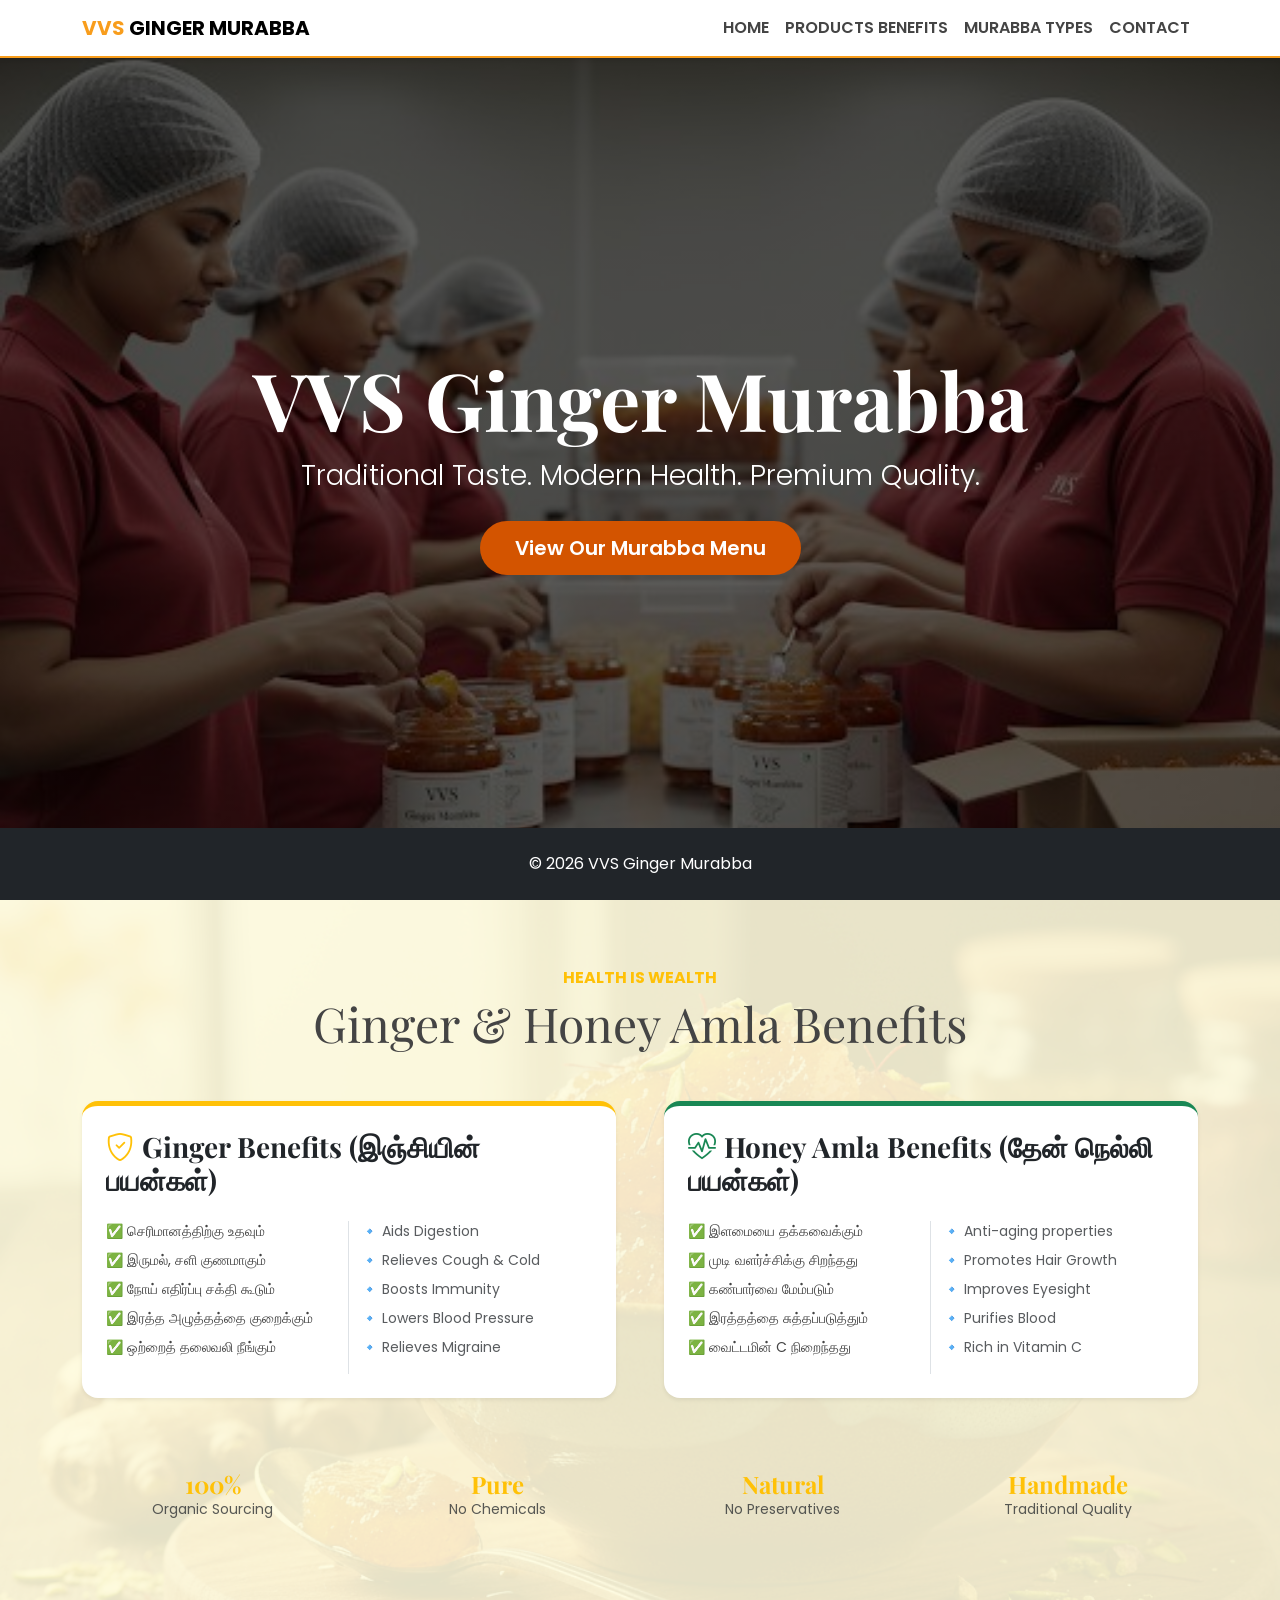
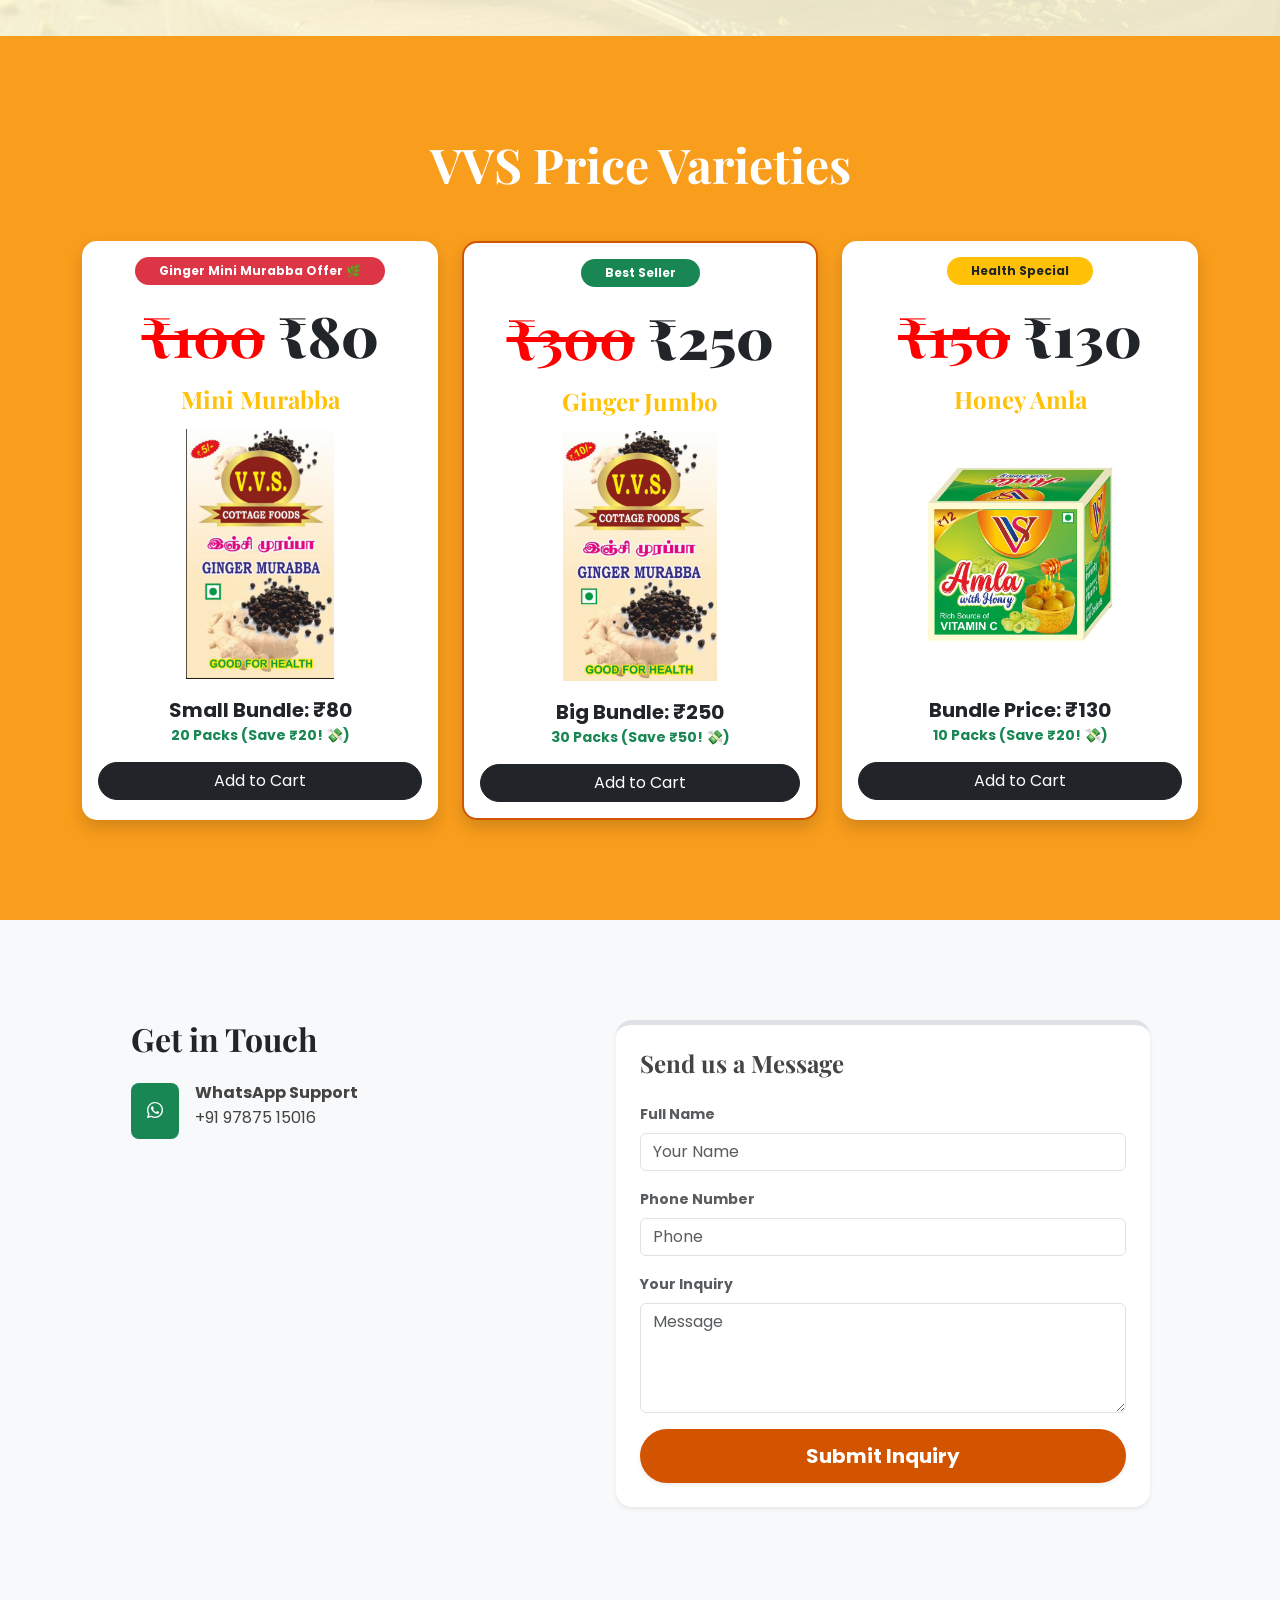
==== index.html @ f375bd28 "Professional upload for VVS Ginger" ====
<!DOCTYPE html>
<html lang="en">

<head>
    <meta charset="UTF-8">
    <meta name="viewport" content="width=device-width, initial-scale=1.0">
    <title>VVS Ginger Murabba | Premium Candies</title>
    <link href="https://cdn.jsdelivr.net/npm/bootstrap@5.3.0/dist/css/bootstrap.min.css" rel="stylesheet">
    <link href="https://fonts.googleapis.com/css2?family=Playfair+Display:wght@700&family=Poppins:wght@300;400;600&display=swap" rel="stylesheet">
    <link rel="stylesheet" href="https://cdn.jsdelivr.net/npm/bootstrap-icons@1.11.0/font/bootstrap-icons.css">
    <link rel="stylesheet" href="style.css">
    <style>
        .img-container img {
            height: 250px;
            width: 100%;
            object-fit: contain;
            background-color: #fff;
        }
        #cart-status {
            display: none;
            position: fixed;
            bottom: 0;
            width: 100%;
            background: #222;
            z-index: 1000;
            padding: 12px 0;
            border-top: 3px solid #f89d1c;
        }
        .cart-input {
            max-width: 150px;
        }
    </style>
</head>

<body>

    <nav class="navbar navbar-expand-lg sticky-top shadow-sm">
        <div class="container">
            <a class="navbar-brand fw-bold" href="#home">
                <span style="color: #f89d1c;">VVS</span> GINGER MURABBA
            </a>
            <button class="navbar-toggler" type="button" data-bs-toggle="collapse" data-bs-target="#navbarNav">
                <span class="navbar-toggler-icon"></span>
            </button>
            <div class="collapse navbar-collapse" id="navbarNav">
                <ul class="navbar-nav ms-auto text-center">
                    <li class="nav-item"><a class="nav-link" href="#home">HOME</a></li>
                    <li class="nav-item"><a class="nav-link" href="#about">PRODUCTS BENEFITS</a></li>
                    <li class="nav-item"><a class="nav-link" href="#candies">MURABBA TYPES</a></li>
                    <li class="nav-item"><a class="nav-link" href="#contact">CONTACT</a></li>
                </ul>
            </div>
        </div>
    </nav>

    <header id="home" class="hero-section">
        <div class="container text-center">
            <h1 class="display-1 fw-bold">VVS Ginger Murabba</h1>
            <p class="lead fs-3 mb-4 text-white">Traditional Taste. Modern Health. Premium Quality.</p>
            <a href="#candies" class="btn btn-ginger btn-lg">View Our Murabba Menu</a>
        </div>
    </header>

    <section id="about" class="section-padding">
    <div class="container">
        <div class="text-center mb-5">
            <h6 class="text-warning fw-bold text-uppercase">Health is Wealth</h6>
            <h2 class="display-5 mb-4">Ginger & Honey Amla Benefits</h2>
        </div>

        <div class="row g-5">
            <div class="col-lg-6">
                <div class="p-4 rounded-4 shadow-sm bg-white border-top border-warning border-5 h-100">
                    <h3 class="fw-bold mb-4 text-dark"><i class="bi bi-shield-check text-warning me-2"></i>Ginger Benefits (இஞ்சியின் பயன்கள்)</h3>
                    <div class="row">
                        <div class="col-6 border-end">
                            <ul class="list-unstyled small">
                                <li class="mb-2">✅ செரிமானத்திற்கு உதவும்</li>
                                <li class="mb-2">✅ இருமல், சளி குணமாகும்</li>
                                <li class="mb-2">✅ நோய் எதிர்ப்பு சக்தி கூடும்</li>
                                <li class="mb-2">✅ இரத்த அழுத்தத்தை குறைக்கும்</li>
                                <li class="mb-2">✅ ஒற்றைத் தலைவலி நீங்கும்</li>
                            </ul>
                        </div>
                        <div class="col-6">
                            <ul class="list-unstyled small text-muted">
                                <li class="mb-2">🔹 Aids Digestion</li>
                                <li class="mb-2">🔹 Relieves Cough & Cold</li>
                                <li class="mb-2">🔹 Boosts Immunity</li>
                                <li class="mb-2">🔹 Lowers Blood Pressure</li>
                                <li class="mb-2">🔹 Relieves Migraine</li>
                            </ul>
                        </div>
                    </div>
                </div>
            </div>

            <div class="col-lg-6">
                <div class="p-4 rounded-4 shadow-sm bg-white border-top border-success border-5 h-100">
                    <h3 class="fw-bold mb-4 text-dark"><i class="bi bi-heart-pulse text-success me-2"></i>Honey Amla Benefits (தேன் நெல்லி பயன்கள்)</h3>
                    <div class="row">
                        <div class="col-6 border-end">
                            <ul class="list-unstyled small">
                                <li class="mb-2">✅ இளமையை தக்கவைக்கும்</li>
                                <li class="mb-2">✅ முடி வளர்ச்சிக்கு சிறந்தது</li>
                                <li class="mb-2">✅ கண்பார்வை மேம்படும்</li>
                                <li class="mb-2">✅ இரத்தத்தை சுத்தப்படுத்தும்</li>
                                <li class="mb-2">✅ வைட்டமின் C நிறைந்தது</li>
                            </ul>
                        </div>
                        <div class="col-6">
                            <ul class="list-unstyled small text-muted">
                                <li class="mb-2">🔹 Anti-aging properties</li>
                                <li class="mb-2">🔹 Promotes Hair Growth</li>
                                <li class="mb-2">🔹 Improves Eyesight</li>
                                <li class="mb-2">🔹 Purifies Blood</li>
                                <li class="mb-2">🔹 Rich in Vitamin C</li>
                            </ul>
                        </div>
                    </div>
                </div>
            </div>
        </div>

        <div class="row mt-5 g-4 text-center">
            <div class="col-6 col-md-3">
                <h4 class="fw-bold text-warning mb-0">100%</h4>
                <p class="small text-muted">Organic Sourcing</p>
            </div>
            <div class="col-6 col-md-3">
                <h4 class="fw-bold text-warning mb-0">Pure</h4>
                <p class="small text-muted">No Chemicals</p>
            </div>
            <div class="col-6 col-md-3">
                <h4 class="fw-bold text-warning mb-0">Natural</h4>
                <p class="small text-muted">No Preservatives</p>
            </div>
            <div class="col-6 col-md-3">
                <h4 class="fw-bold text-warning mb-0">Handmade</h4>
                <p class="small text-muted">Traditional Quality</p>
            </div>
        </div>
    </div>
</section>

    <section id="candies" class="section-padding bg-ginger">
        <div class="container">
            <div class="text-center mb-5">
                <h2 class="display-5 fw-bold text-white">VVS Price Varieties</h2>
            </div>
            <div class="row g-4 justify-content-center">
                
                <div class="col-md-4 col-sm-6">
                    <div class="candy-card text-center h-100 shadow border-0 p-3">
                        <div class="badge bg-danger mb-3 p-2 px-4 rounded-pill">Ginger Mini Murabba Offer 🌿</div>
                        <h2 class="fw-bold display-4 text-dark mb-0"><p><s style="color: red;">₹100</s> <b>₹80</b></p></h2>
                        <h3 class="fw-bold fs-4 text-warning mb-3">Mini Murabba</h3>
                        <div class="img-container mb-3">
                            <img src="image/5gin.jpeg" class="img-fluid rounded-3" alt="Mini Murabba">
                        </div>
                        <div class="pricing-info mb-2">
                            <p class="mb-0 fw-bold fs-5 text-dark">Small Bundle: ₹80</p>
                            <p class="mb-1 text-success small fw-bold">20 Packs (Save ₹20! 💸)</p>
                        </div>
                        <button class="btn btn-dark rounded-pill w-100 mt-2" onclick="addToCart(80, 'Mini Murabba')">Add to Cart</button>
                    </div>
                </div>

                <div class="col-md-4 col-sm-6">
                    <div class="candy-card text-center h-100 shadow border-0 p-3" style="border: 2px solid #d35400 !important;">
                        <div class="badge bg-success mb-3 p-2 px-4 rounded-pill">Best Seller</div>
                        <h2 class="fw-bold display-4 text-dark mb-0"><p><s style="color: red;">₹300</s> <b>₹250</b></p></h2>
                        <h3 class="fw-bold fs-4 text-warning mb-3">Ginger Jumbo</h3>
                        <div class="img-container mb-3">
                            <img src="image/ging.jpeg" class="img-fluid rounded-3" alt="Ginger Jumbo">
                        </div>
                        <div class="pricing-info mb-2">
                            <p class="mb-0 fw-bold fs-5 text-dark">Big Bundle: ₹250</p>
                            <p class="mb-1 text-success small fw-bold">30 Packs (Save ₹50! 💸)</p>
                        </div>
                        <button class="btn btn-dark rounded-pill w-100 mt-2" onclick="addToCart(250, 'Ginger Jumbo')">Add to Cart</button>
                    </div>
                </div>

                <div class="col-md-4 col-sm-6">
                    <div class="candy-card text-center h-100 shadow border-0 p-3">
                        <div class="badge bg-warning text-dark mb-3 p-2 px-4 rounded-pill">Health Special</div>
                        <h2 class="fw-bold display-4 text-dark mb-0"><p><s style="color: red;">₹150</s> <b>₹130</b></p></h2>
                        <h3 class="fw-bold fs-4 text-warning mb-3">Honey Amla</h3>
                        <div class="img-container mb-3">
                            <img src="image/amla.jpeg" class="img-fluid rounded-3" alt="Honey Amla">
                        </div>
                        <div class="pricing-info mb-2">
                            <p class="mb-0 fw-bold fs-5 text-dark">Bundle Price: ₹130</p>
                            <p class="mb-1 text-success small fw-bold">10 Packs (Save ₹20! 💸)</p>
                        </div>
                        <button class="btn btn-dark rounded-pill w-100 mt-2" onclick="addToCart(130, 'Honey Amla')">Add to Cart</button>
                    </div>
                </div>
            </div>
        </div>
    </section>

    <div id="cart-status" class="cart-bar shadow-lg">
        <div class="container">
            <div class="row align-items-center g-2 text-center text-md-start">
                <div class="col-md-3 col-12 text-white">
                    <span class="me-3">Items: <span id="count" class="fw-bold text-warning">0</span></span>
                    <span>Total: <span class="fw-bold text-warning">₹<span id="total">0</span></span></span>
                </div>
                <div class="col-md-7 col-12">
                    <div class="d-flex justify-content-center">
                        <input type="text" id="cartUserName" class="form-control form-control-sm me-2 cart-input" placeholder="Name">
                        <input type="tel" id="cartUserPhone" class="form-control form-control-sm me-2 cart-input" placeholder="Phone">
                        <button class="btn btn-sm btn-warning fw-bold px-3" onclick="sendOrder()">Order Now 🚀</button>
                    </div>
                </div>
                <div class="col-md-2 col-12 text-md-end text-center">
                    <button class="btn btn-sm btn-outline-light" onclick="resetCart()">Reset</button>
                </div>
            </div>
        </div>
    </div>

    <section id="contact" class="section-padding bg-light">
        <div class="container">
            <div class="row g-5 justify-content-center">
                <div class="col-md-5">
                    <h2 class="mb-4 fw-bold text-dark">Get in Touch</h2>
                    <div class="d-flex align-items-start mb-4">
                        <div class="bg-success text-white p-3 rounded-3 me-3"><i class="bi bi-whatsapp"></i></div>
                        <div><h6 class="fw-bold mb-1">WhatsApp Support</h6><p class="mb-0">+91 97875 15016</p></div>
                    </div>
                </div>
                <div class="col-md-6">
                    <div class="bg-white p-4 rounded-4 shadow-sm border-top border-ginger border-5">
                        <h4 class="mb-4 fw-bold">Send us a Message</h4>
                        <form id="contactForm">
                            <div class="mb-3">
                                <label class="form-label small fw-bold text-muted">Full Name</label>
                                <input type="text" id="userName" class="form-control" placeholder="Your Name" required>
                            </div>
                            <div class="mb-3">
                                <label class="form-label small fw-bold text-muted">Phone Number</label>
                                <input type="tel" id="userPhone" class="form-control" placeholder="Phone" required>
                            </div>
                            <div class="mb-3">
                                <label class="form-label small fw-bold text-muted">Your Inquiry</label>
                                <textarea id="userMsg" class="form-control" rows="4" placeholder="Message" required></textarea>
                            </div>
                            <button type="submit" class="btn btn-ginger btn-lg w-100 fw-bold shadow-sm">Submit Inquiry</button>
                        </form>
                    </div>
                </div>
            </div>
        </div>
    </section>

    <footer class="text-center py-4 bg-dark text-white">
        <p class="mb-0">&copy; 2026 VVS Ginger Murabba</p>
    </footer>

    <script src="https://cdn.jsdelivr.net/npm/bootstrap@5.3.0/dist/js/bootstrap.bundle.min.js"></script>
    <script>
        let totalItems = 0;
let totalPrice = 0;
let cartContents = {};
const myNumber = "919787515016";

// --- UPDATED CART LOGIC (Replace your existing functions with these) ---
function addToCart(price, itemName) {
    // 1. Cart-ah show panni, Footer-ah hide pandrom
    document.getElementById('cart-status').style.display = 'block';
    const footer = document.querySelector('footer');
    if(footer) footer.style.display = 'none';
    
    totalItems++;
    totalPrice += price;
    cartContents[itemName] = (cartContents[itemName] || 0) + 1;
    
    document.getElementById('count').innerText = totalItems;
    document.getElementById('total').innerText = totalPrice;
}

function resetCart() {
    totalItems = 0;
    totalPrice = 0;
    cartContents = {};
    
    document.getElementById('count').innerText = '0';
    document.getElementById('total').innerText = '0';
    
    // 2. Cart-ah hide panni, thirumba Footer-ah show pandrom
    document.getElementById('cart-status').style.display = 'none';
    const footer = document.querySelector('footer');
    if(footer) footer.style.display = 'block';
}

// --- SEPARATE ORDER LOGIC (Keep this as is) ---
function sendOrder() {
    let name = document.getElementById('cartUserName').value;
    let phone = document.getElementById('cartUserPhone').value;
    
    if(!name || !phone) {
        alert("Please enter Name and Phone in the bar to order!");
        return;
    }

    let summary = "";
    for (let item in cartContents) {
        summary += `%0A- ${cartContents[item]} x ${item}`;
    }

    let orderMsg = `*VVS New Order Alert*%0A%0A*Name:* ${name}%0A*Phone:* ${phone}%0A*Items:* ${summary}%0A%0A*Total Amount: ₹${totalPrice}*`;
    window.open(`https://wa.me/${myNumber}?text=${orderMsg}`, '_blank');
}

// --- CONTACT FORM LOGIC (Keep this as is) ---
const contactForm = document.getElementById('contactForm');
if(contactForm) {
    contactForm.addEventListener('submit', function(e) {
        e.preventDefault();
        let name = document.getElementById('userName').value;
        let phone = document.getElementById('userPhone').value;
        let msg = document.getElementById('userMsg').value;
        let queryMsg = `*VVS Inquiry*%0A%0A*Name:* ${name}%0A*Phone:* ${phone}%0A*Message:* ${msg}`;
        window.open(`https://wa.me/${myNumber}?text=${queryMsg}`, '_blank');
    });
}
    </script>
</body>
</html>
---- style.css ----
/* --- Global Styles --- */
html {
    scroll-behavior: smooth;
}

body {
    font-family: 'Poppins', sans-serif;
    color: #444;
    /* Footer and Cart bar fix-panna extra padding */
    padding-bottom: 120px; 
}

h1, h2, h3, h4 {
    font-family: 'Playfair Display', serif;
}

/* --- Navigation Bar --- */
.navbar {
    background-color: #ffffff !important;
    border-bottom: 2px solid #f89d1c;
}

.nav-link {
    font-weight: 600;
    color: #444 !important;
    transition: 0.3s;
}

.nav-link:hover {
    color: #d35400 !important;
}

/* --- Hero Section --- */
.hero-section {
    background: linear-gradient(rgba(0,0,0,0.6), rgba(0,0,0,0.6)), url('image/bg.jpeg');
    background-size: cover;
    background-position: center;
    background-attachment: fixed;
    height: 90vh;
    display: flex;
    align-items: center;
    color: white;
}

/* --- Buttons --- */
.btn-ginger {
    background-color: #d35400;
    color: white;
    border-radius: 30px;
    padding: 12px 35px;
    border: none;
    font-weight: 600;
    transition: 0.3s;
}

.btn-ginger:hover {
    background-color: #f89d1c;
    color: white;
}

/* --- Sections & Backgrounds --- */
.section-padding {
    padding: 100px 0;
}

.bg-ginger {
    background-color: #f89d1c;
}

#about {
    position: relative;
    background-color: rgba(251, 236, 93, 0.2); 
    overflow: hidden;
}

#about::before {
    content: "";
    position: absolute;
    top: 0; left: 0;
    width: 100%; height: 100%;
    background-image: url('image/ginger.png'); 
    background-size: cover;
    background-position: center;
    opacity: 0.1;
    z-index: 0;
}

#about .container {
    position: relative;
    z-index: 1;
}

/* --- Candy Cards --- */
.candy-card {
    background: white;
    color: #333;
    padding: 30px;
    border-radius: 15px;
    box-shadow: 0 10px 30px rgba(0,0,0,0.08);
    transition: 0.3s;
    height: 100%;
    border: 1px solid transparent; 
}

.candy-card:hover {
    transform: translateY(-10px);
    border: 1px solid #d35400; 
    box-shadow: 0 15px 35px rgba(211, 84, 0, 0.2);
}

/* --- Cart Bar & Footer Integration --- */

/* Footer: Static at bottom of screen */
/* Footer: Eppovum bottom-la stick aagi irukkum */
footer {
    position: fixed;
    bottom: 0;
    left: 0;
    width: 100%;
    z-index: 1100; 
    background-color: #1a252f !important;
    color: white;
    padding: 15px 0;
    display: block; /* Default-ah theriyum */
}

/* Cart Bar: Adhe bottom-la irukkum, aana starting-la hide aagi irukkum */
#cart-status {
    display: none; /* Items add panna mattum show aagum */
    position: fixed;
    bottom: 0;
    left: 0;
    width: 100%;
    background: #222;
    z-index: 1200; /* Footer-ku mela theriya high priority */
    padding: 12px 0;
    border-top: 3px solid #f89d1c;
}

.cart-input {
    max-width: 150px;
}

/* --- Floating Elements --- */
.whatsapp-float {
    position: fixed;
    bottom: 120px; /* Adjusted to stay above Cart Bar and Footer */
    right: 30px;
    background-color: #25d366;
    color: white;
    padding: 12px 20px;
    border-radius: 50px;
    display: flex;
    align-items: center;
    gap: 10px;
    text-decoration: none;
    font-weight: 600;
    box-shadow: 0 4px 15px rgba(0,0,0,0.3);
    z-index: 2000; 
    transition: 0.3s;
}

/* Mobile Adjustments */
@media (max-width: 576px) {
    .whatsapp-float {
        bottom: 115px;
        right: 20px;
        padding: 15px;
        border-radius: 50%;
    }
    .whatsapp-float span {
        display: none;
    }
}
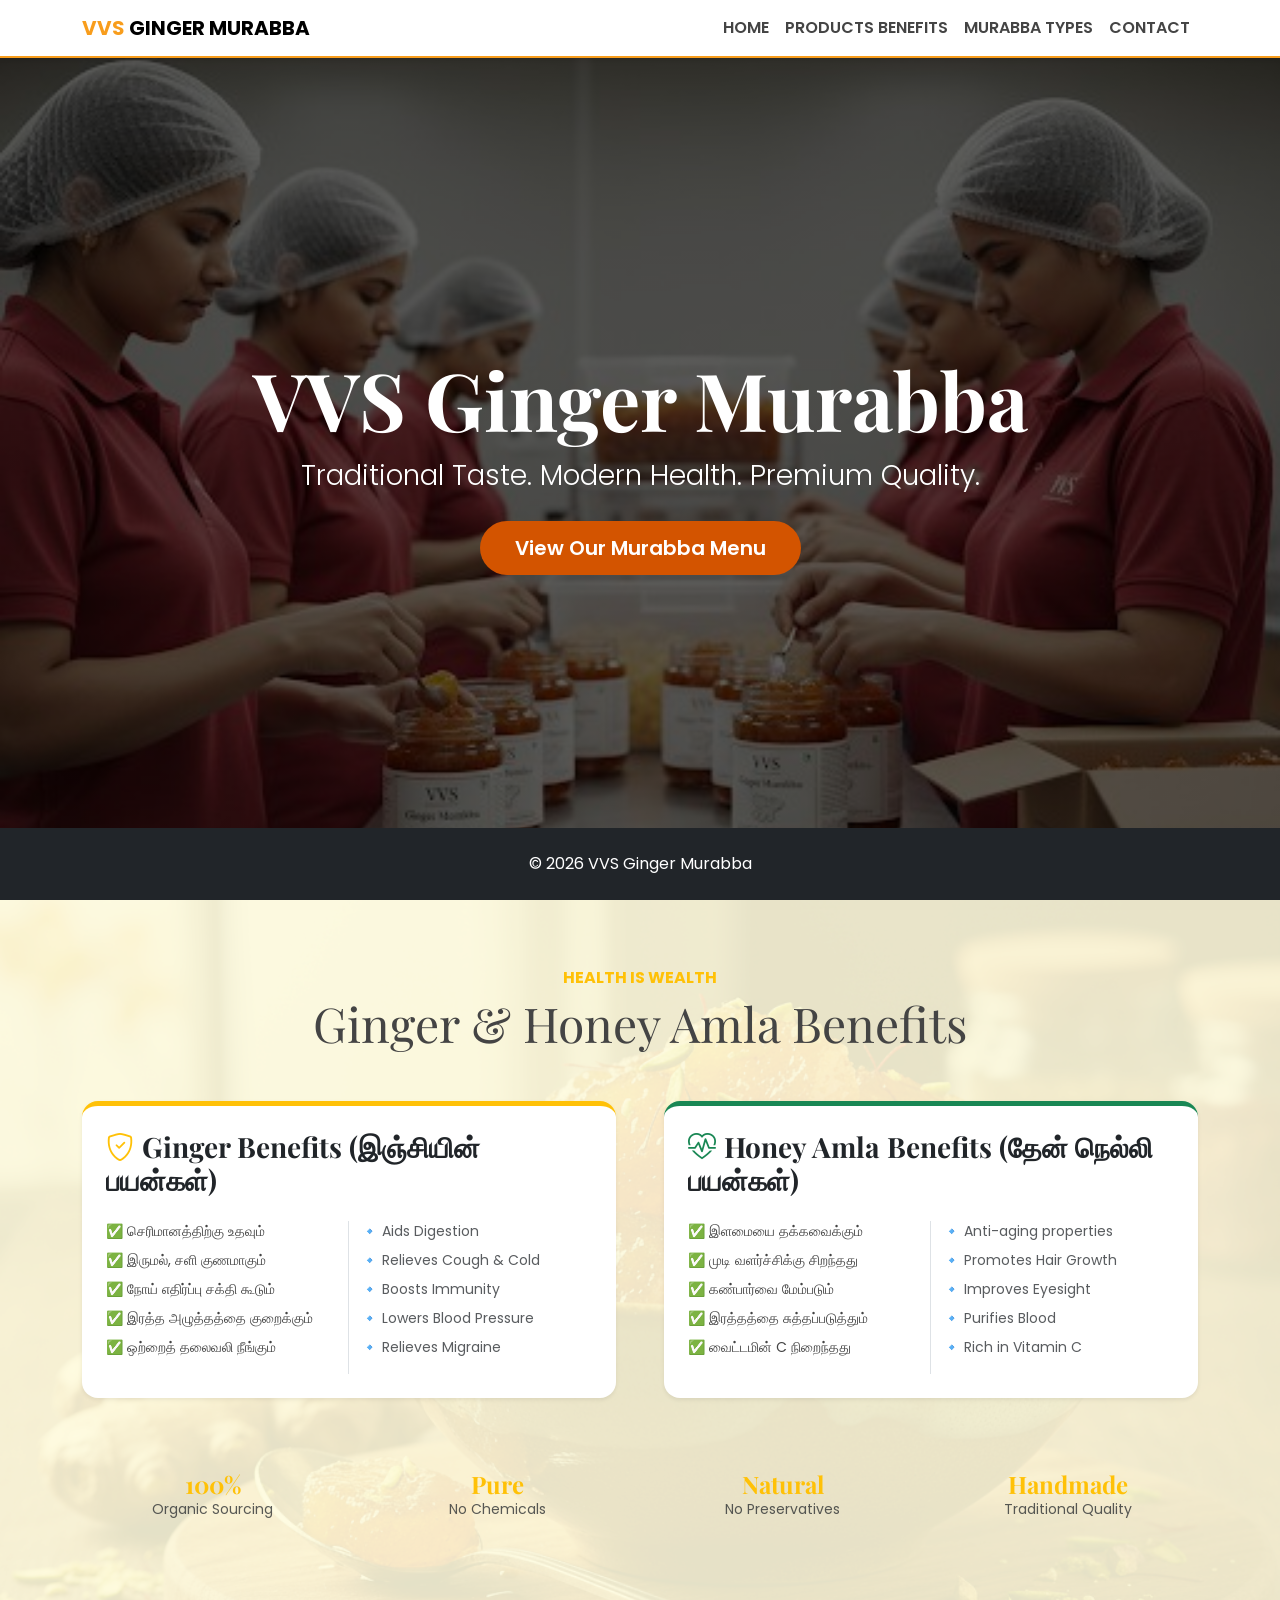
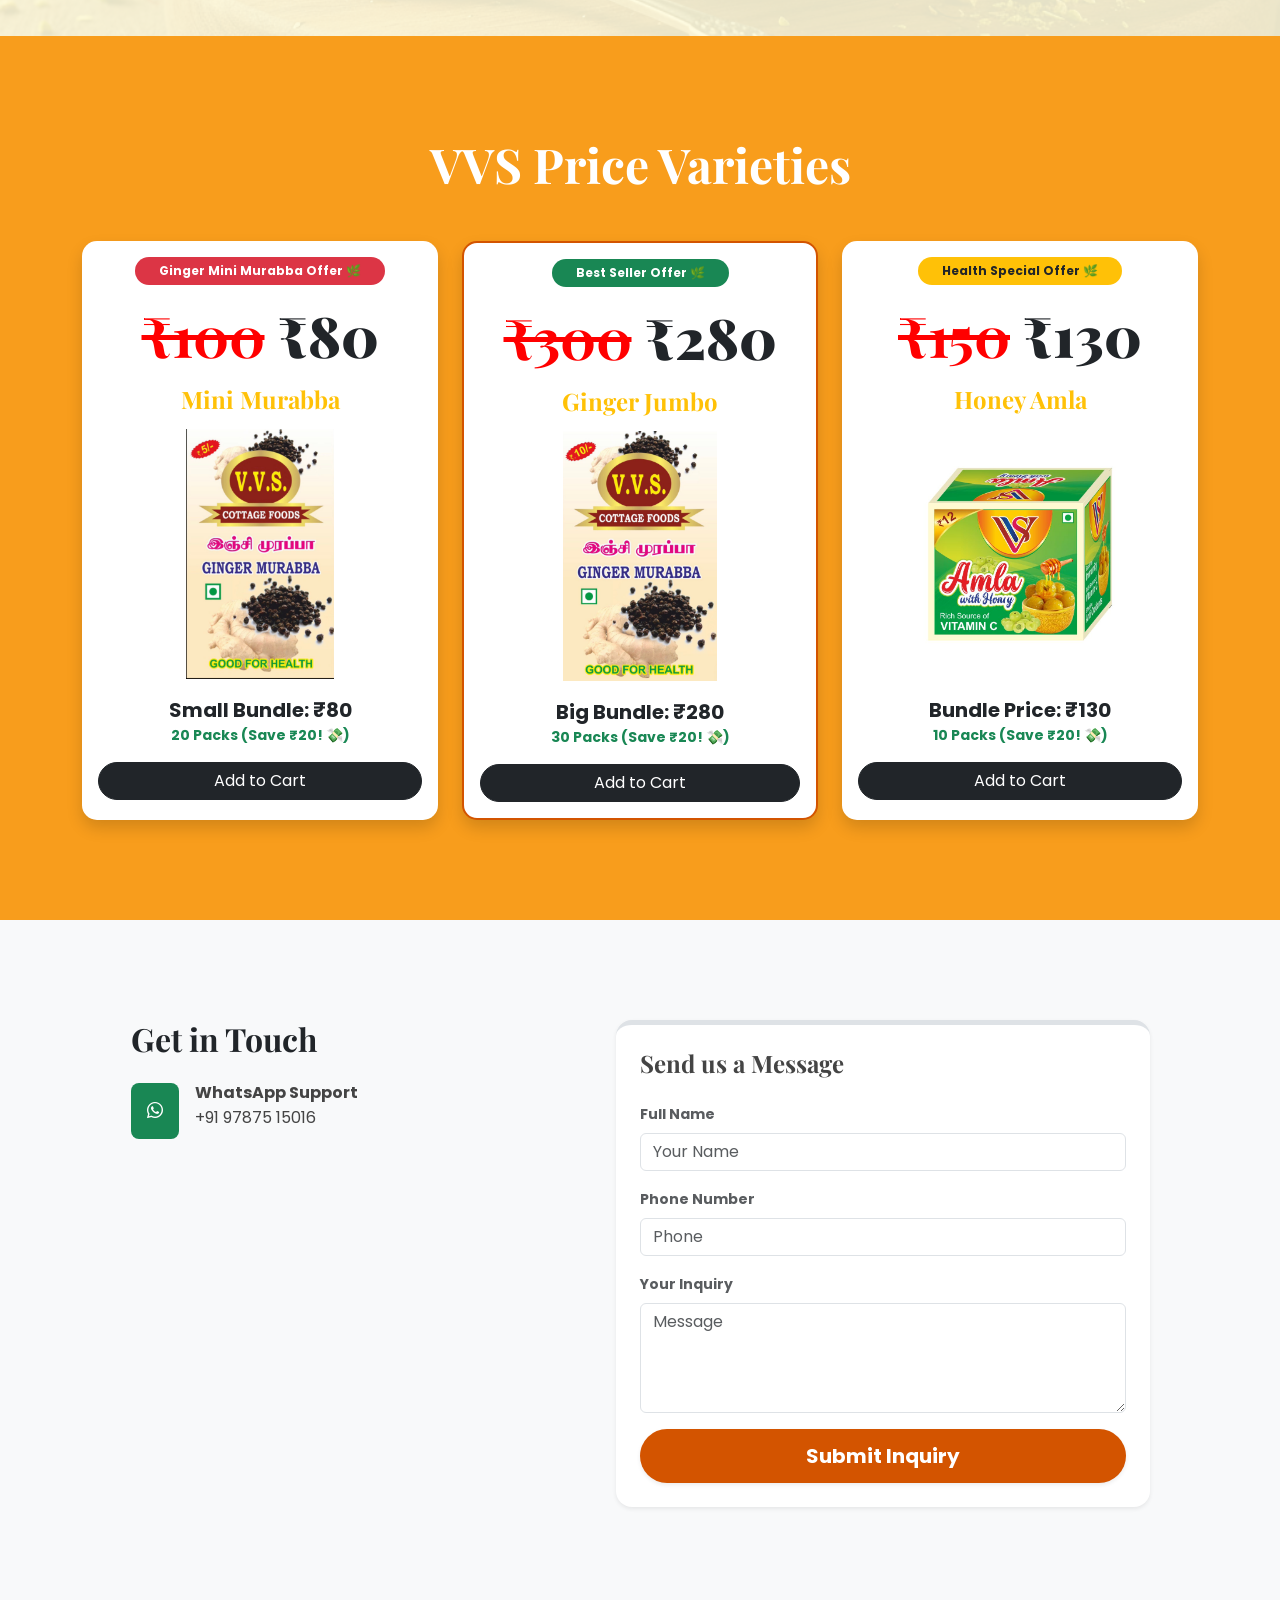
==== commit 8244f5e4: "Rate changed" ====
--- a/index.html
+++ b/index.html
@@ -168,23 +168,23 @@
 
                 <div class="col-md-4 col-sm-6">
                     <div class="candy-card text-center h-100 shadow border-0 p-3" style="border: 2px solid #d35400 !important;">
-                        <div class="badge bg-success mb-3 p-2 px-4 rounded-pill">Best Seller</div>
-                        <h2 class="fw-bold display-4 text-dark mb-0"><p><s style="color: red;">₹300</s> <b>₹250</b></p></h2>
+                        <div class="badge bg-success mb-3 p-2 px-4 rounded-pill">Best Seller Offer 🌿</div>
+                        <h2 class="fw-bold display-4 text-dark mb-0"><p><s style="color: red;">₹300</s> <b>₹280</b></p></h2>
                         <h3 class="fw-bold fs-4 text-warning mb-3">Ginger Jumbo</h3>
                         <div class="img-container mb-3">
                             <img src="image/ging.jpeg" class="img-fluid rounded-3" alt="Ginger Jumbo">
                         </div>
                         <div class="pricing-info mb-2">
-                            <p class="mb-0 fw-bold fs-5 text-dark">Big Bundle: ₹250</p>
-                            <p class="mb-1 text-success small fw-bold">30 Packs (Save ₹50! 💸)</p>
-                        </div>
-                        <button class="btn btn-dark rounded-pill w-100 mt-2" onclick="addToCart(250, 'Ginger Jumbo')">Add to Cart</button>
+                            <p class="mb-0 fw-bold fs-5 text-dark">Big Bundle: ₹280</p>
+                            <p class="mb-1 text-success small fw-bold">30 Packs (Save ₹20! 💸)</p>
+                        </div>
+                        <button class="btn btn-dark rounded-pill w-100 mt-2" onclick="addToCart(280, 'Ginger Jumbo')">Add to Cart</button>
                     </div>
                 </div>
 
                 <div class="col-md-4 col-sm-6">
                     <div class="candy-card text-center h-100 shadow border-0 p-3">
-                        <div class="badge bg-warning text-dark mb-3 p-2 px-4 rounded-pill">Health Special</div>
+                        <div class="badge bg-warning text-dark mb-3 p-2 px-4 rounded-pill">Health Special Offer 🌿</div>
                         <h2 class="fw-bold display-4 text-dark mb-0"><p><s style="color: red;">₹150</s> <b>₹130</b></p></h2>
                         <h3 class="fw-bold fs-4 text-warning mb-3">Honey Amla</h3>
                         <div class="img-container mb-3">
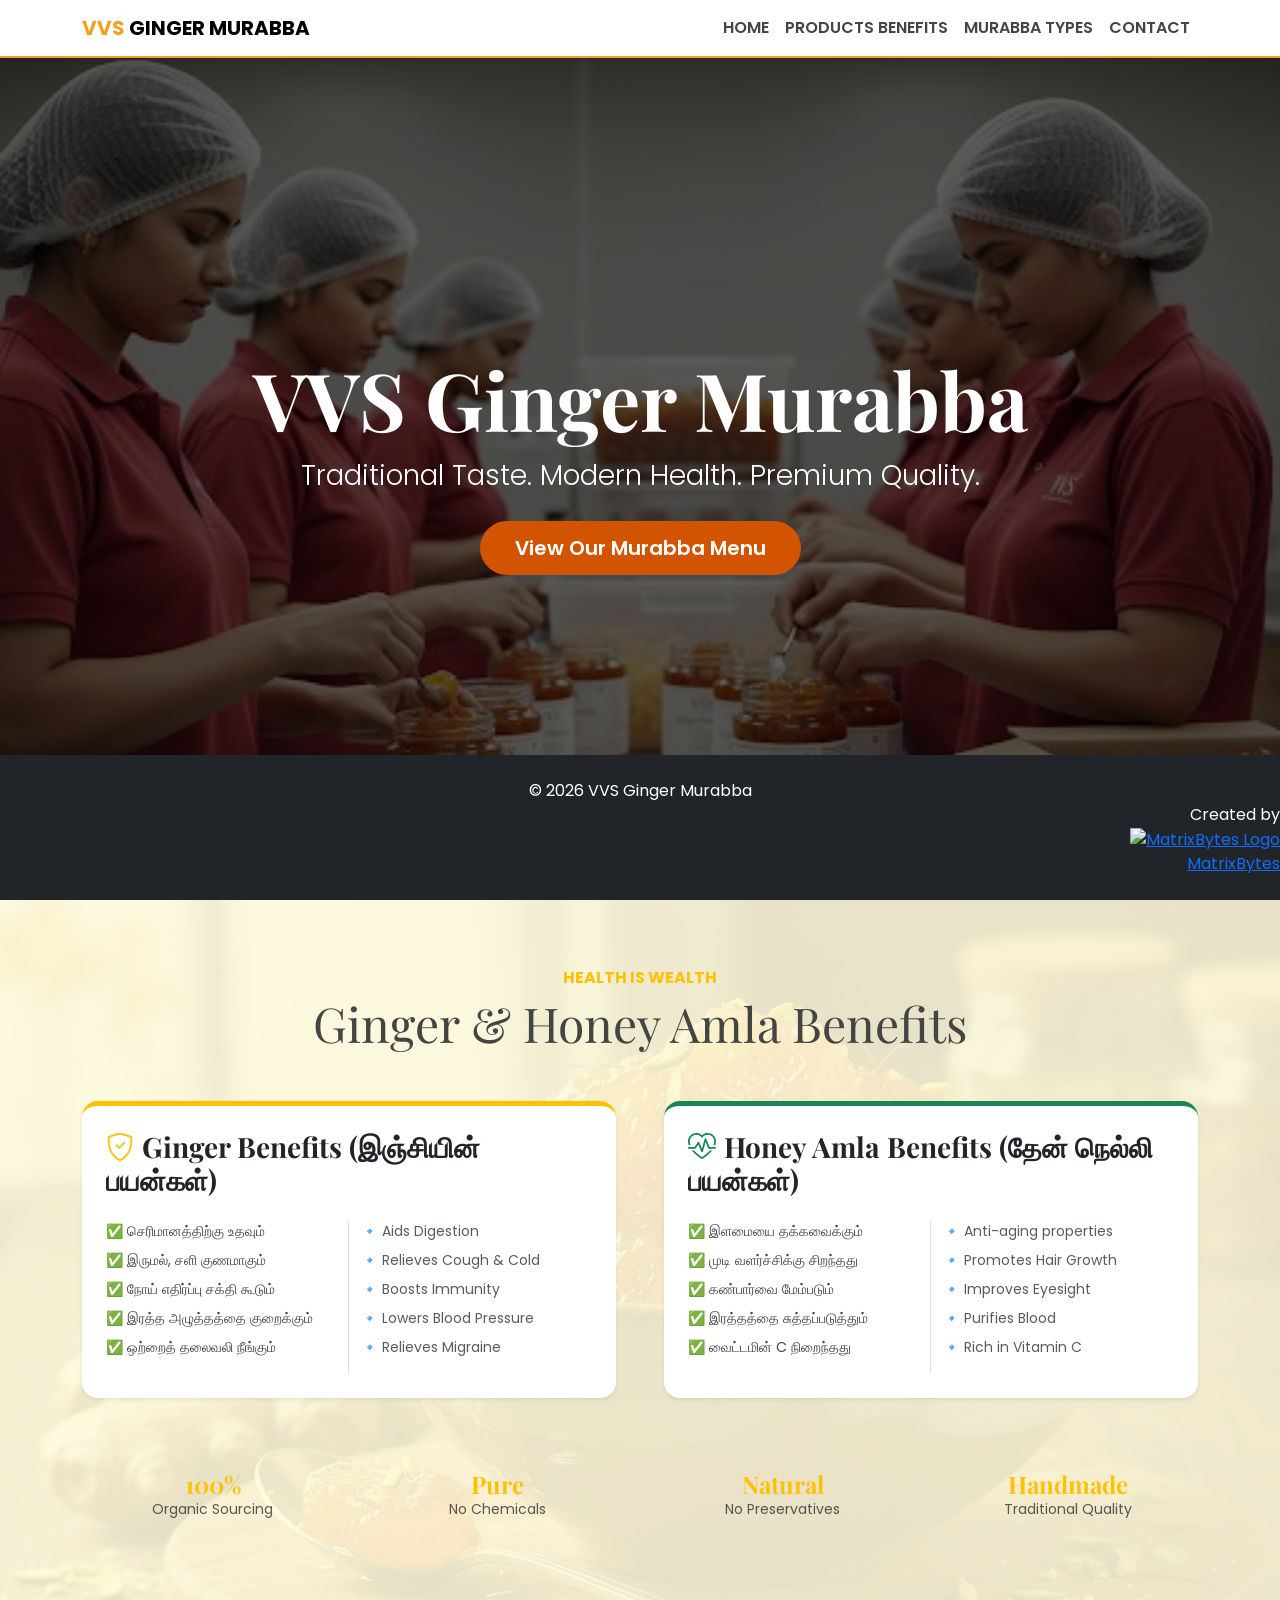
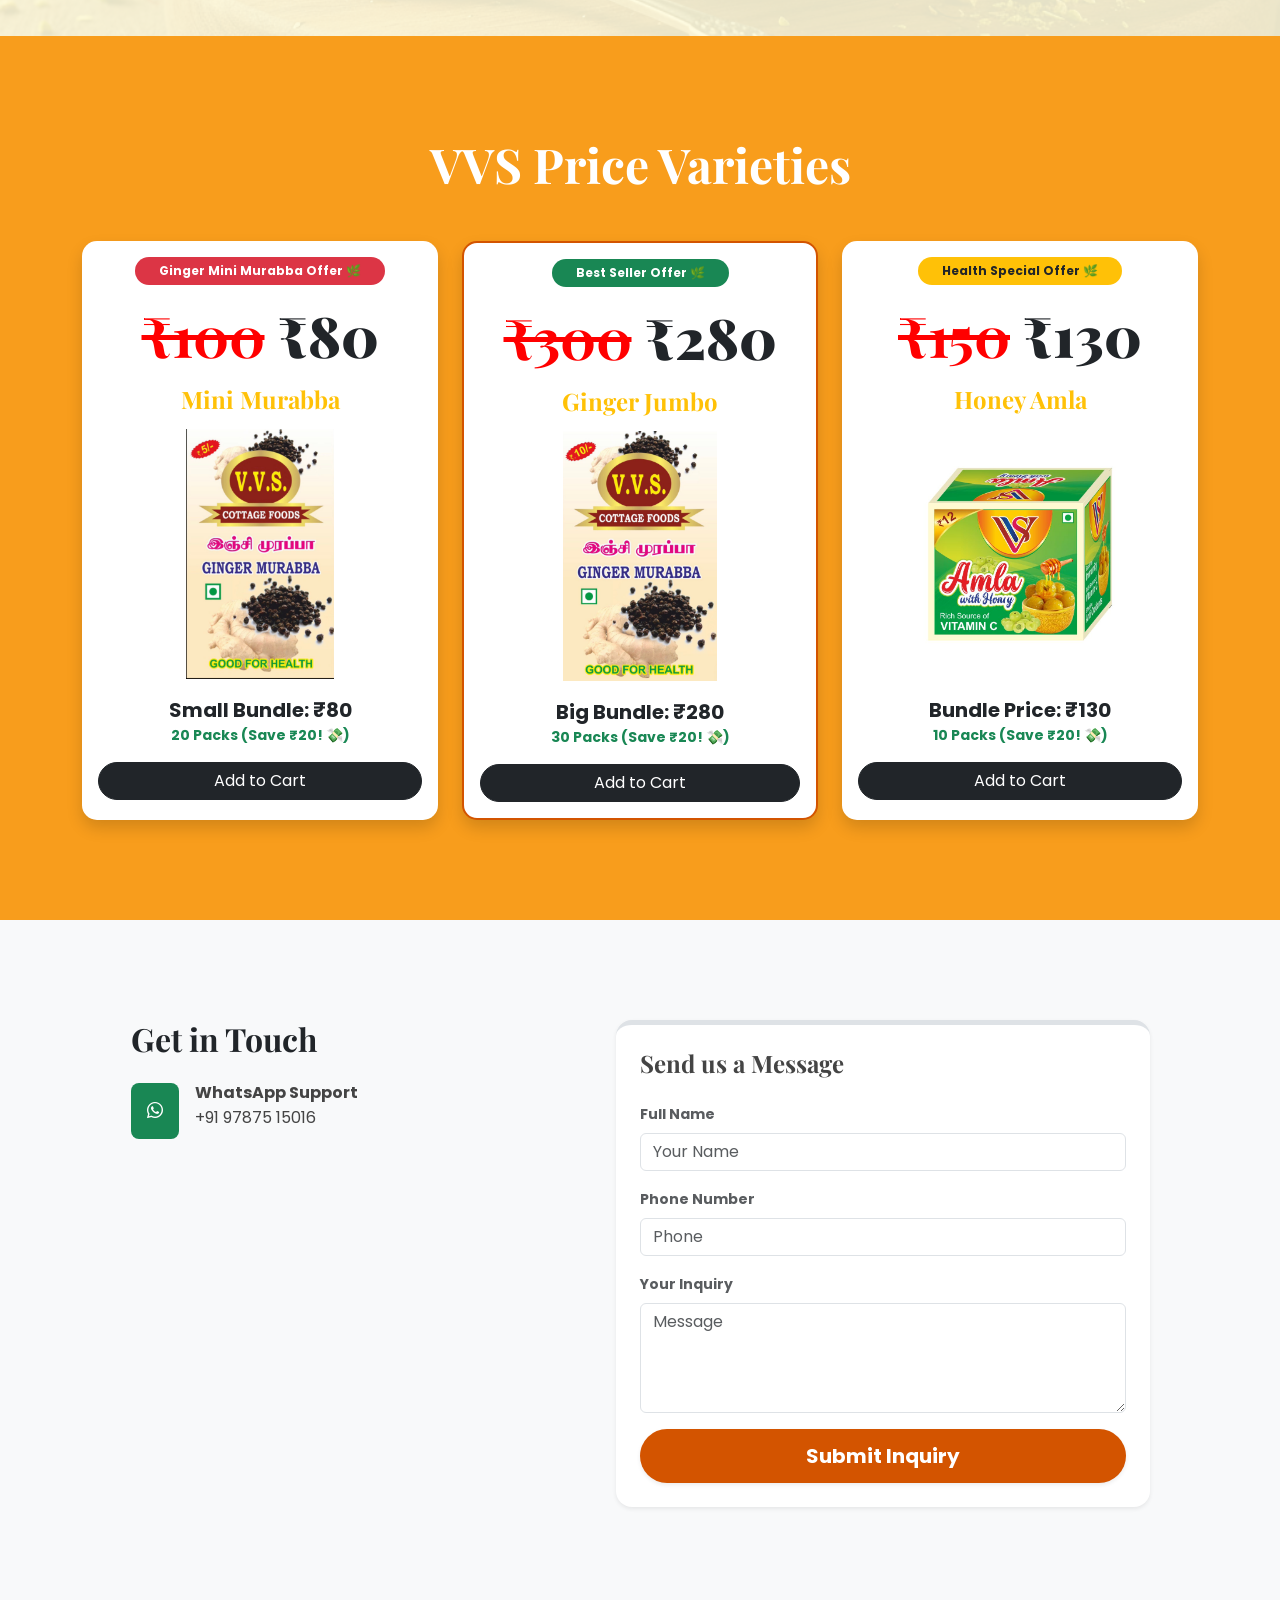
==== commit 111777b2: "Add footer with branding and glitter effect" ====
--- a/index.html
+++ b/index.html
@@ -258,6 +258,22 @@
 
     <footer class="text-center py-4 bg-dark text-white">
         <p class="mb-0">&copy; 2026 VVS Ginger Murabba</p>
+        <div class="footer-side text-end">
+                <div class="footer-left-side">
+                    <div class="created-inline-wrapper">
+                        <span class="created-text">Created by</span>
+                        <a href="https://madhavan1341.github.io/MatrixBytes/" target="_blank" class="matrix-brand" id="matrix-brand-hover">
+                            <div class="matrix-logo-circle-zoom">
+                                <img src="images/MB.png" alt="MatrixBytes Logo">
+                            </div>
+                            <span class="matrix-text">
+                                <span class="m-red">Matrix</span><span class="b-white">Bytes</span>
+                            </span>
+                            <div id="glitter-container"></div>
+                        </a>
+                    </div>
+                </div>
+            </div>
     </footer>
 
     <script src="https://cdn.jsdelivr.net/npm/bootstrap@5.3.0/dist/js/bootstrap.bundle.min.js"></script>
@@ -327,6 +343,46 @@
         window.open(`https://wa.me/${myNumber}?text=${queryMsg}`, '_blank');
     });
 }
+
+        
+
+document.addEventListener('DOMContentLoaded', () => {
+    const brandLink = document.getElementById('matrix-brand-hover');
+    const glitterBox = document.getElementById('glitter-container');
+    let dustInterval;
+
+    function createDust() {
+        const colors = ['#FF0000', '#FFFFFF', '#FF8888'];
+        for (let i = 0; i < 6; i++) {
+            const dust = document.createElement('div');
+            dust.className = 'star-dust';
+            dust.style.backgroundColor = colors[Math.floor(Math.random() * colors.length)];
+            
+            const x = (Math.random() - 0.5) * 80 + 'px';
+            const y = (Math.random() - 0.5) * 80 + 'px';
+            dust.style.setProperty('--x', x);
+            dust.style.setProperty('--y', y);
+            
+            dust.style.left = '50%';
+            dust.style.top = '50%';
+            
+            glitterBox.appendChild(dust);
+            setTimeout(() => dust.remove(), 1000);
+        }
+    }
+
+    if(brandLink) {
+        brandLink.addEventListener('mouseenter', () => {
+            dustInterval = setInterval(createDust, 150);
+        });
+
+        brandLink.addEventListener('mouseleave', () => {
+            clearInterval(dustInterval);
+        });
+
+        brandLink.addEventListener('click', createDust);
+    }
+});
     </script>
 </body>
-</html>+</html>
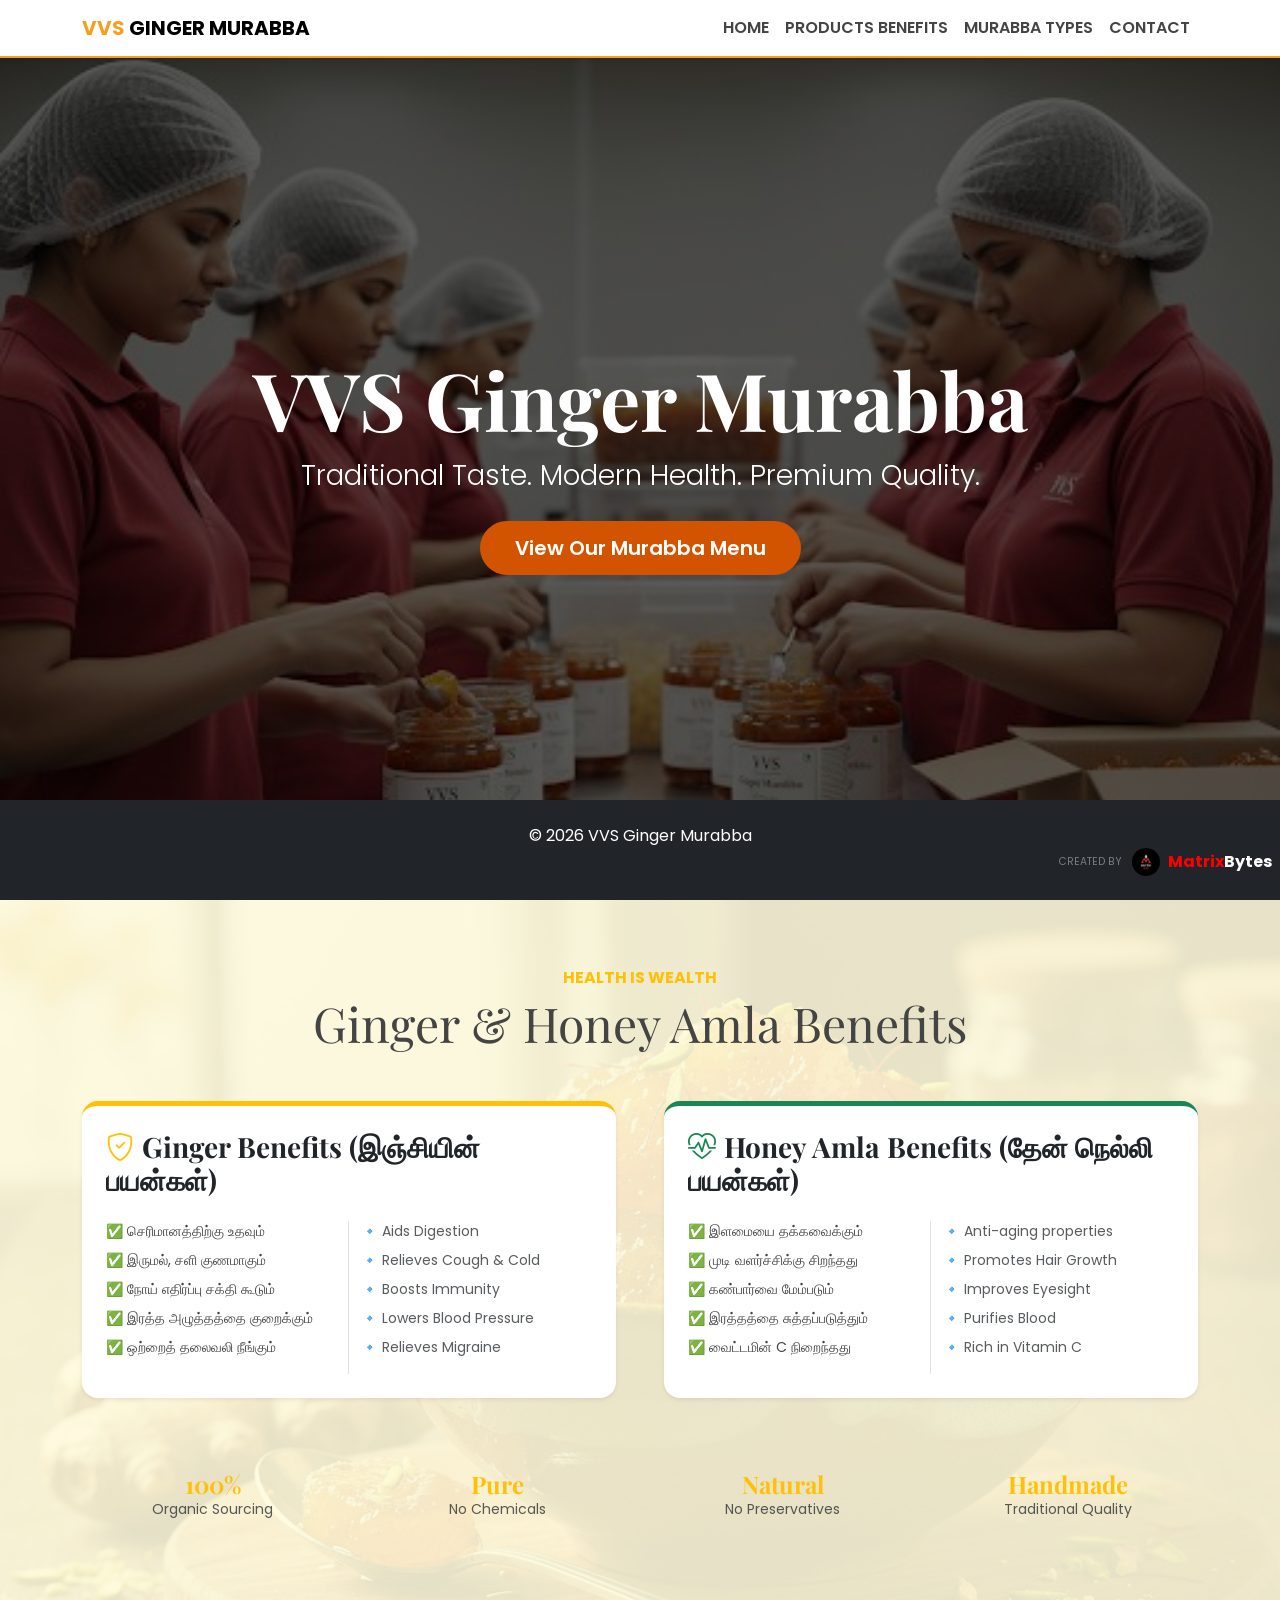
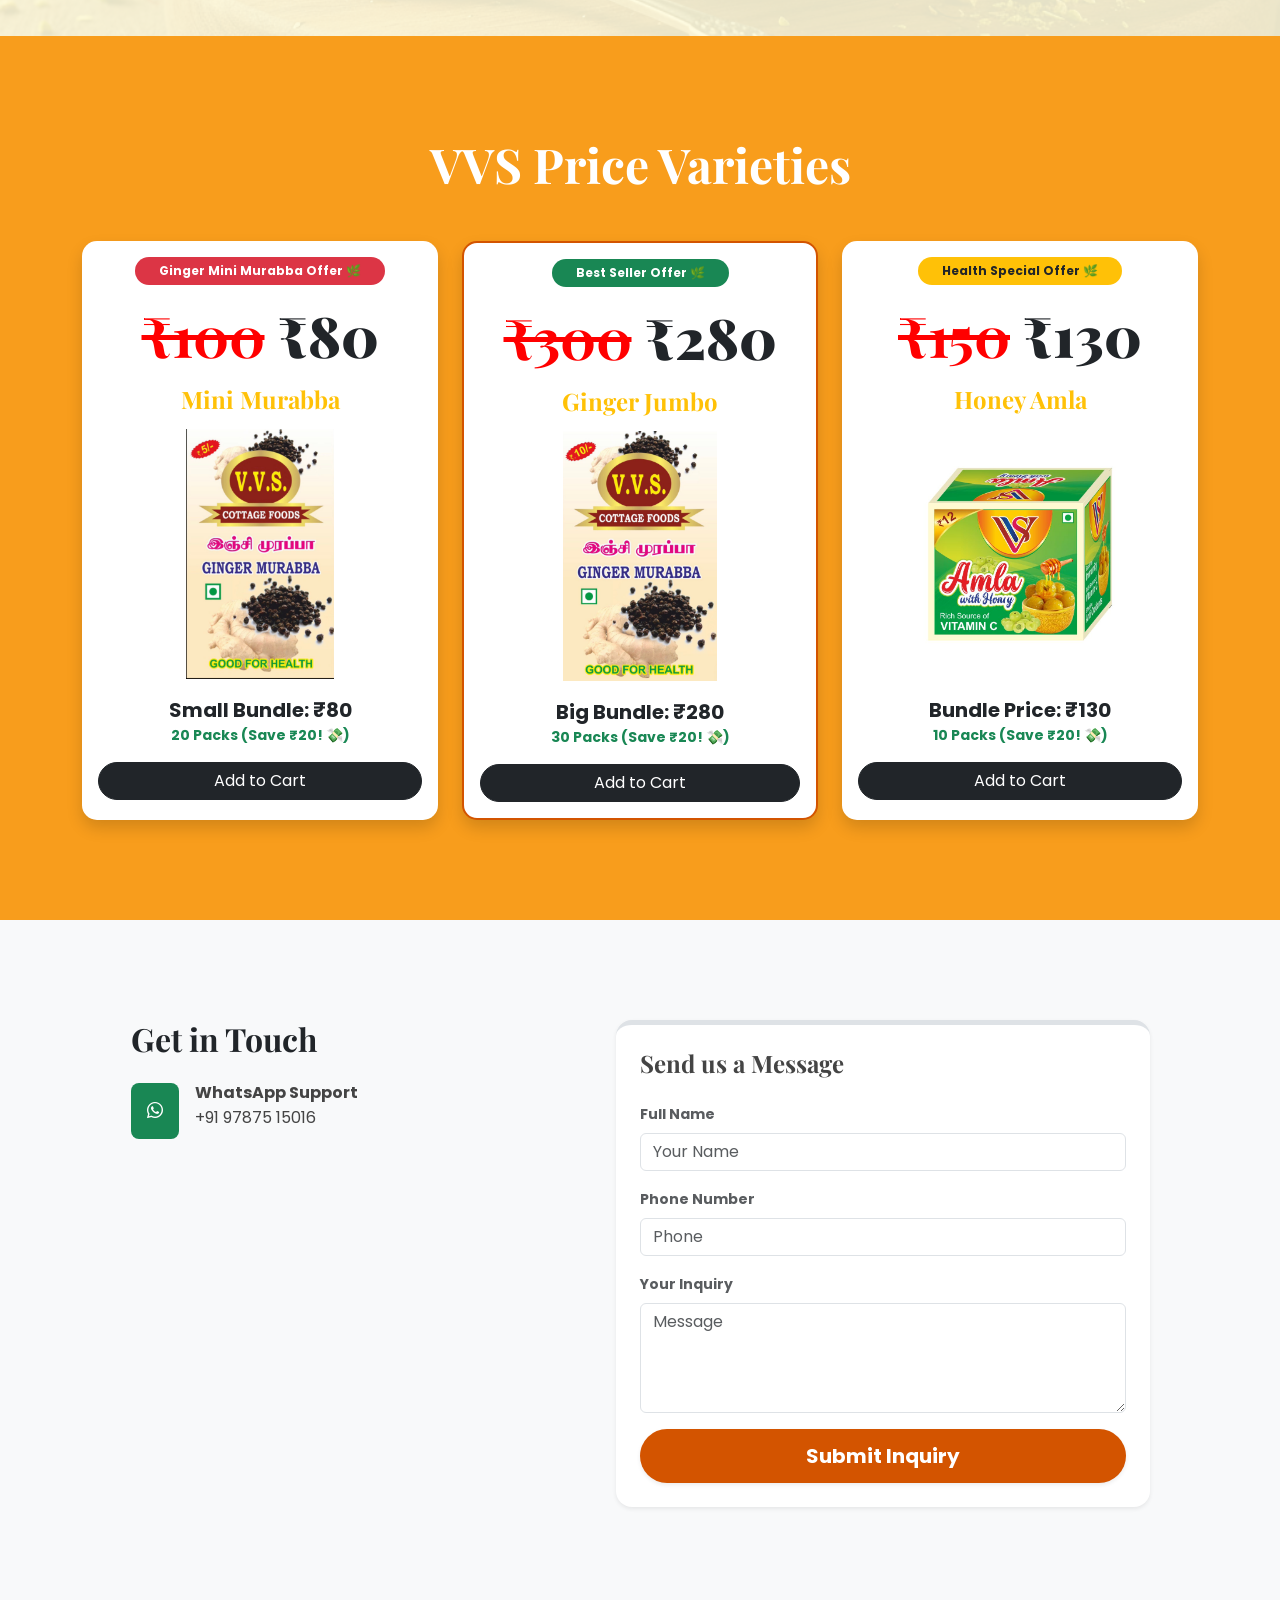
==== commit dd03b1fd: "Update image source path in index.html" ====
--- a/index.html
+++ b/index.html
@@ -264,7 +264,7 @@
                         <span class="created-text">Created by</span>
                         <a href="https://madhavan1341.github.io/MatrixBytes/" target="_blank" class="matrix-brand" id="matrix-brand-hover">
                             <div class="matrix-logo-circle-zoom">
-                                <img src="images/MB.png" alt="MatrixBytes Logo">
+                                <img src="image/MB.png" alt="MatrixBytes Logo">
                             </div>
                             <span class="matrix-text">
                                 <span class="m-red">Matrix</span><span class="b-white">Bytes</span>
--- a/style.css
+++ b/style.css
@@ -171,4 +171,48 @@
     .whatsapp-float span {
         display: none;
     }
-}+}
+
+
+
+
+
+.footer-left-side { display: inline-block; }
+.created-inline-wrapper { display: flex; align-items: center; gap: 10px; justify-content: flex-end; }
+.created-text { font-size: 0.65rem; color: rgba(255, 255, 255, 0.4); text-transform: uppercase; margin: 0; }
+
+.matrix-brand { display: flex; align-items: center; gap: 8px; text-decoration: none !important; position: relative; }
+.m-red { color: #FF0000; font-weight: 700; transition: 0.3s; }
+.b-white { color: #FFFFFF; font-weight: 700; transition: 0.3s; }
+
+.matrix-brand:hover .m-red { text-shadow: 0 0 15px #FF0000; }
+.matrix-brand:hover .b-white { text-shadow: 0 0 15px #FFFFFF; }
+
+.matrix-logo-circle-zoom { 
+    width: 28px; height: 28px; 
+    background: #fff; border-radius: 50%; overflow: hidden; 
+    display: flex; justify-content: center; align-items: center; 
+}
+.matrix-logo-circle-zoom img { width: 100%; height: 100%; object-fit: cover; }
+
+/* GLITTER PARTICLES */
+.star-dust {
+    position: absolute;
+    width: 4px; height: 4px;
+    border-radius: 50%;
+    pointer-events: none;
+    z-index: 10060;
+    animation: explode 1s ease-out forwards;
+}
+
+@keyframes explode {
+    0% { transform: translate(0, 0) scale(1); opacity: 1; }
+    100% { transform: translate(var(--x), var(--y)) scale(0); opacity: 0; }
+}
+
+/* Mobile Fix */
+@media (max-width: 768px) {
+    .matrix-fixed-footer { height: auto; padding: 10px 0; }
+    .footer-flex-container { flex-direction: column; gap: 8px; }
+    .footer-side { text-align: center !important; }
+}
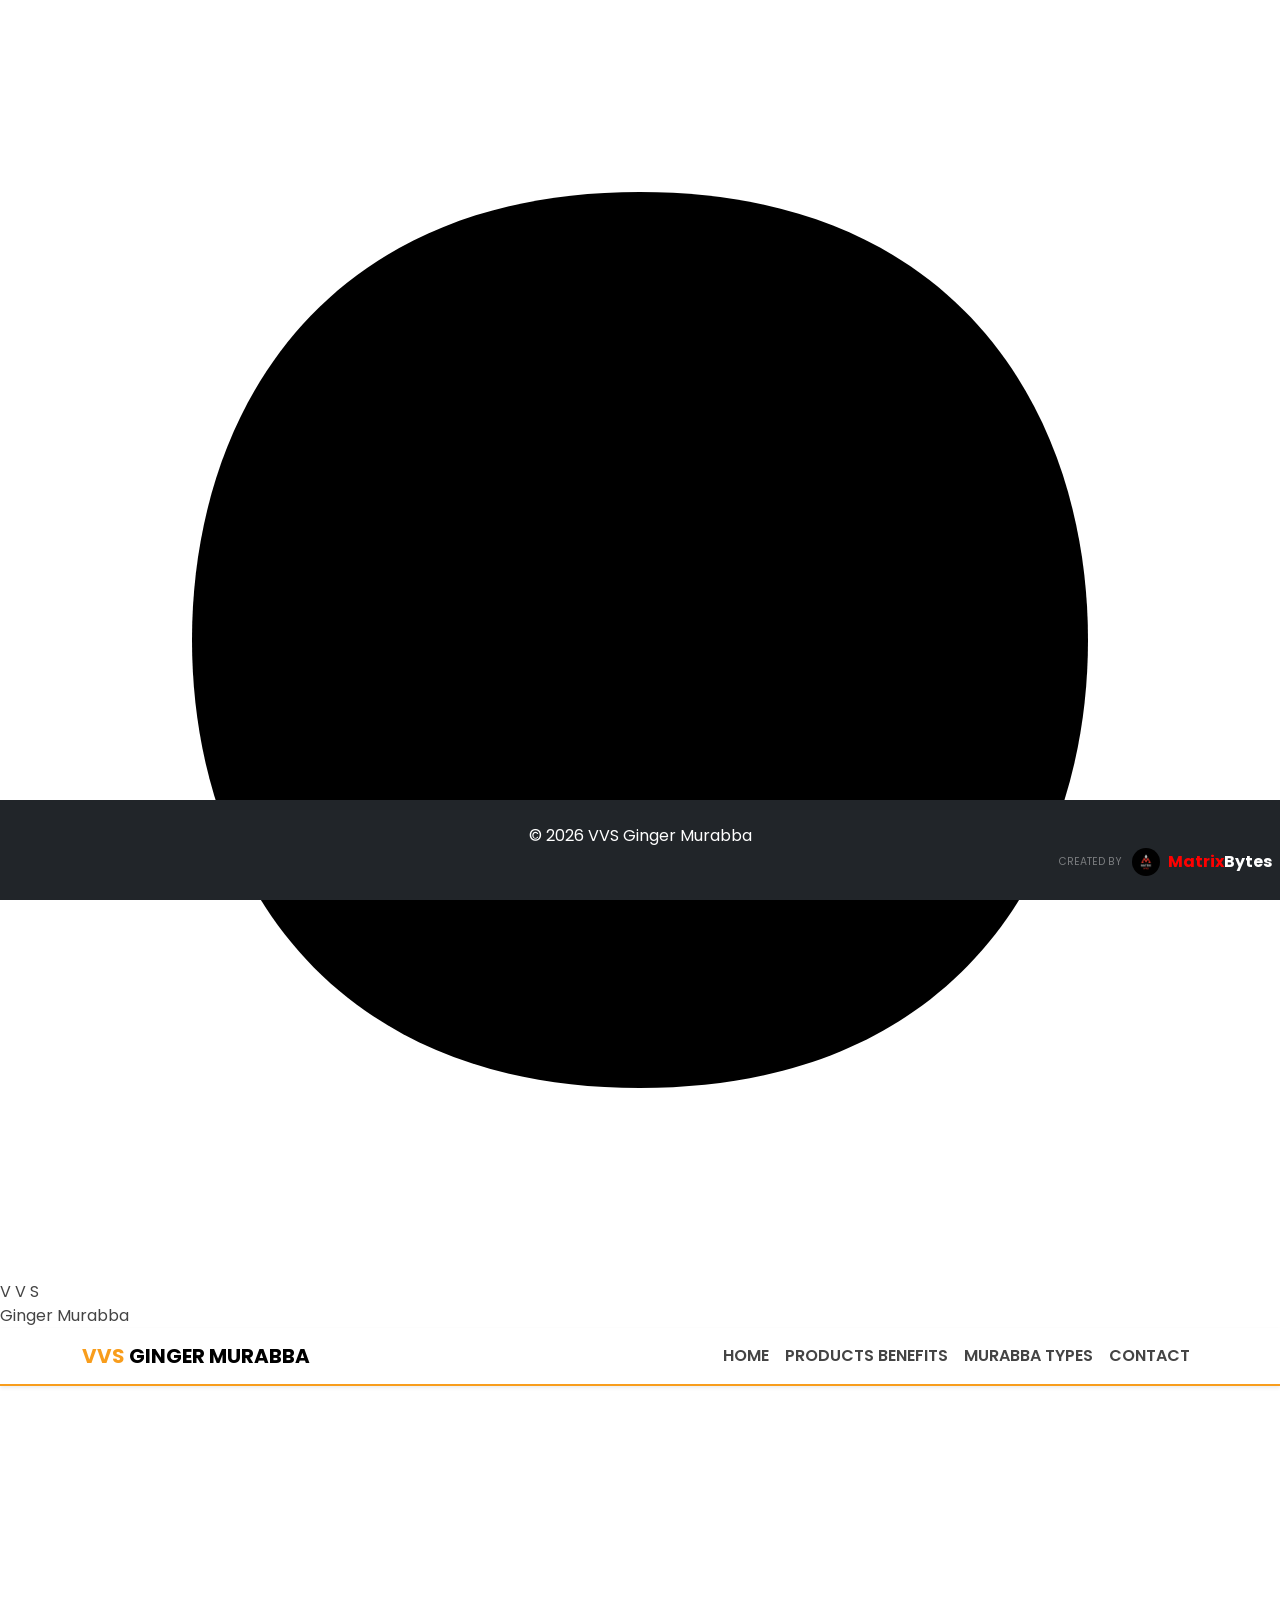
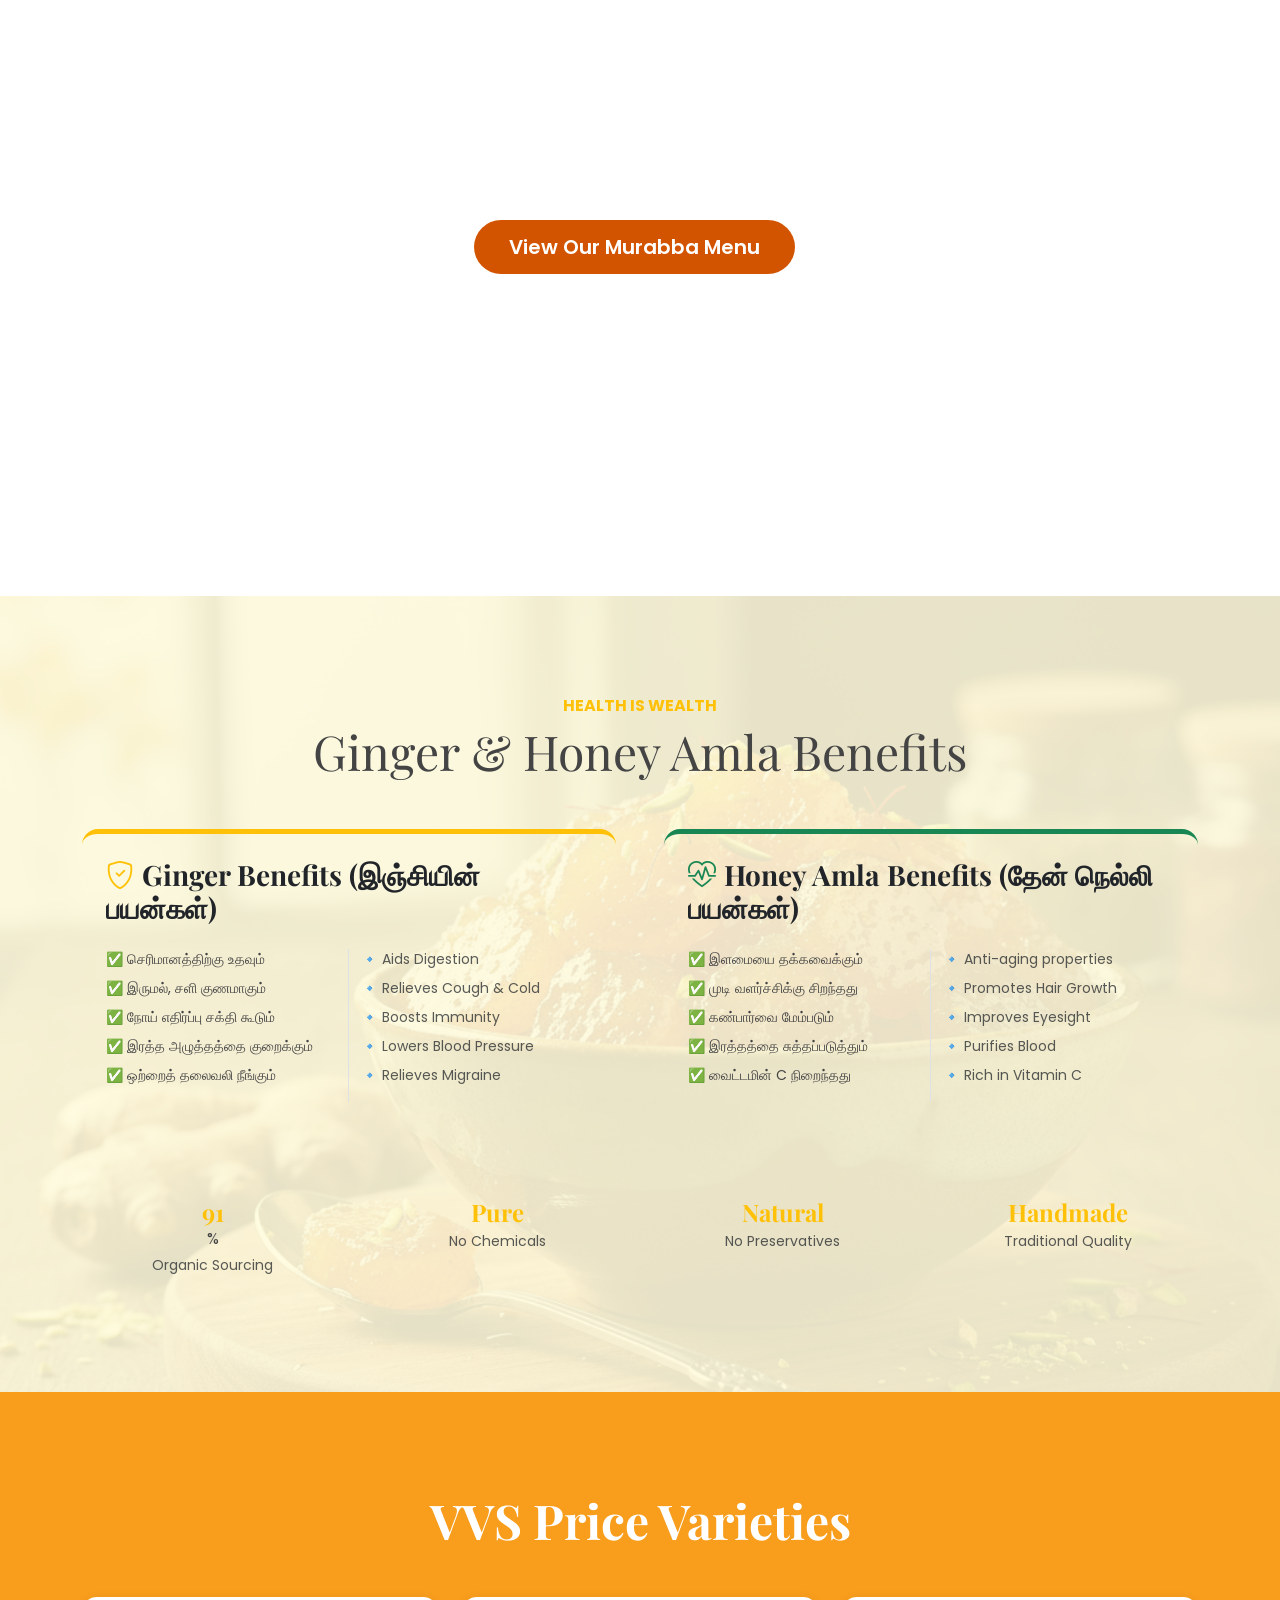
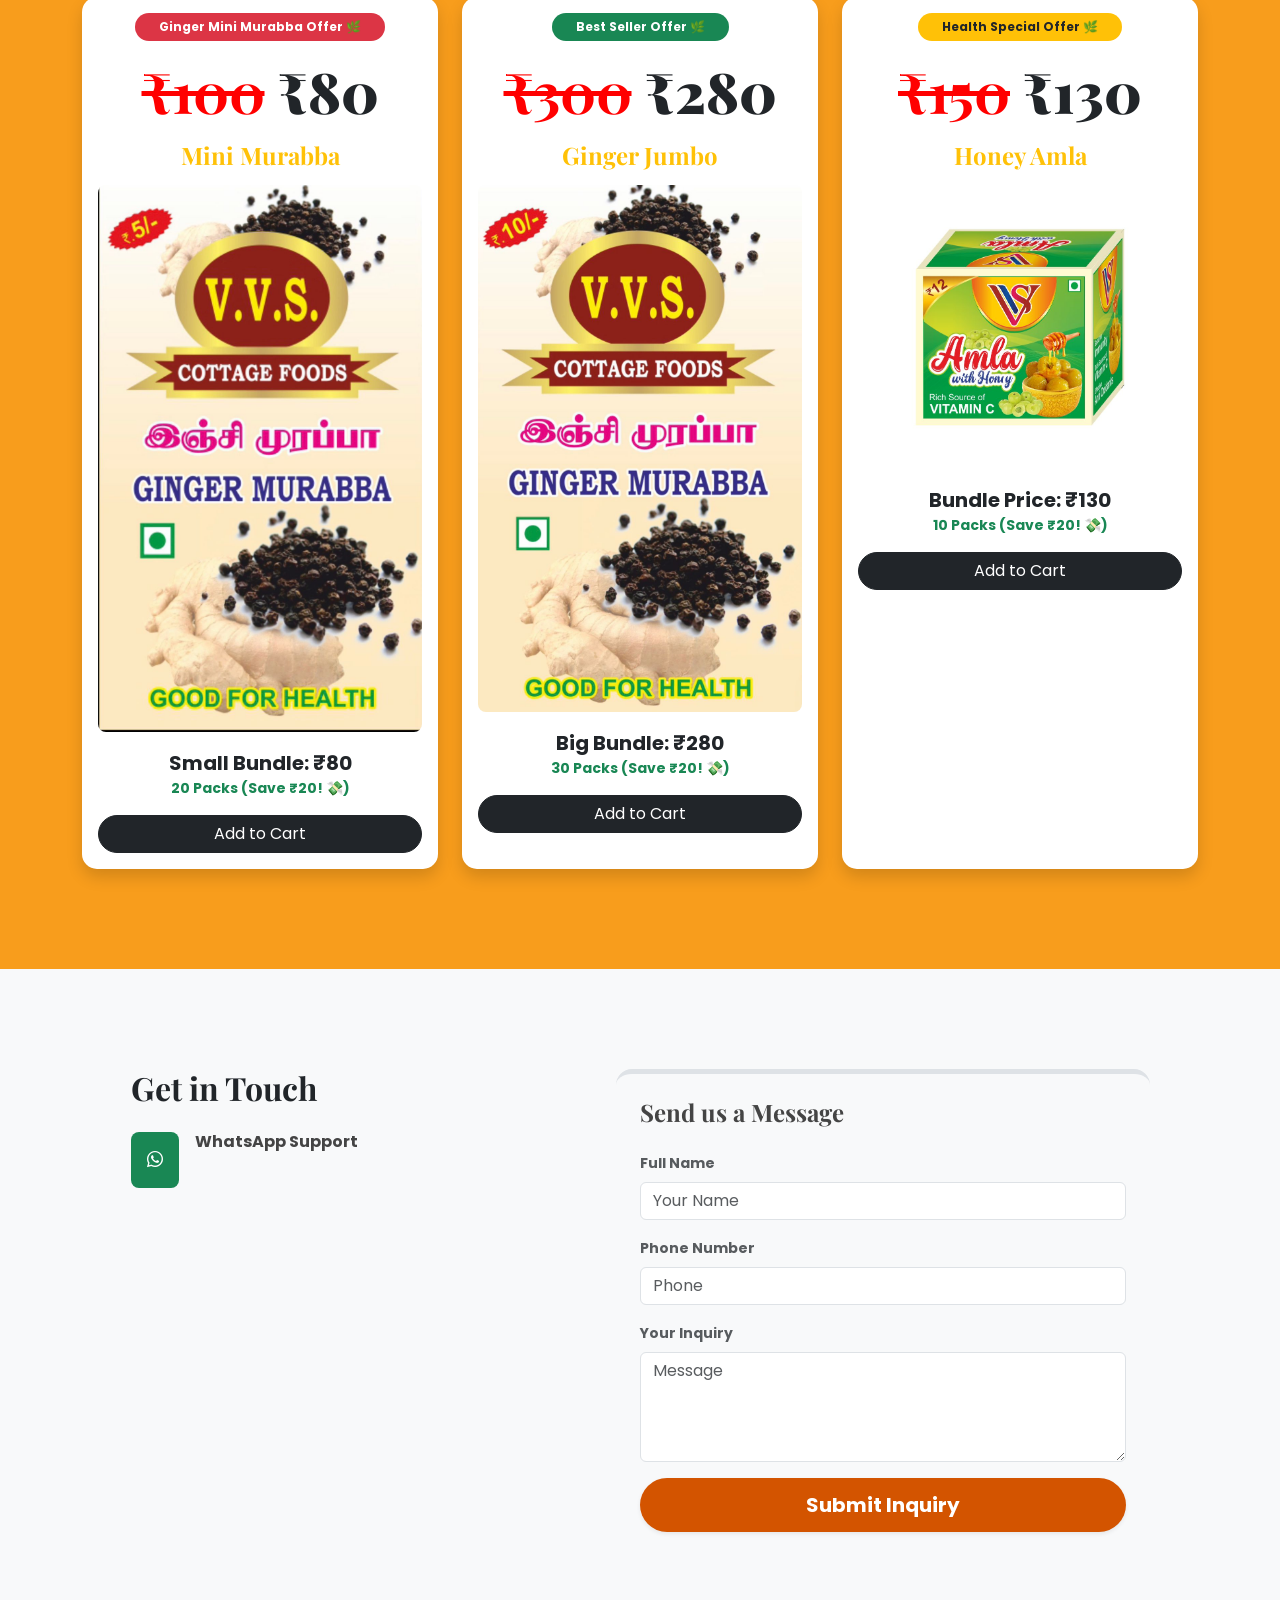
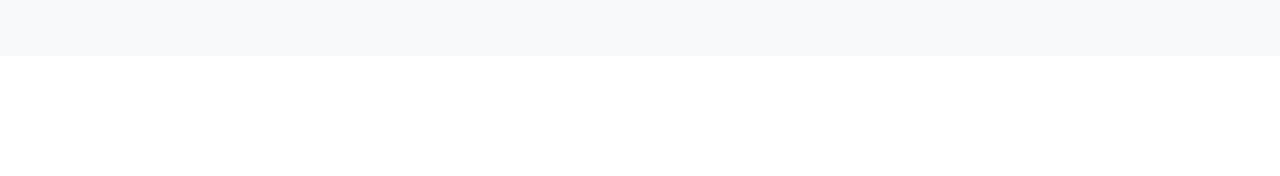
==== commit b46ba99b: "Update print statement from 'Hello' to 'Goodbye'" ====
--- a/index.html
+++ b/index.html
@@ -6,115 +6,142 @@
     <meta name="viewport" content="width=device-width, initial-scale=1.0">
     <title>VVS Ginger Murabba | Premium Candies</title>
     <link href="https://cdn.jsdelivr.net/npm/bootstrap@5.3.0/dist/css/bootstrap.min.css" rel="stylesheet">
-    <link href="https://fonts.googleapis.com/css2?family=Playfair+Display:wght@700&family=Poppins:wght@300;400;600&display=swap" rel="stylesheet">
+    <link href="https://fonts.googleapis.com/css2?family=Playfair+Display:ital,wght@0,700;1,400&family=Poppins:wght@300;400;600&display=swap" rel="stylesheet">
     <link rel="stylesheet" href="https://cdn.jsdelivr.net/npm/bootstrap-icons@1.11.0/font/bootstrap-icons.css">
     <link rel="stylesheet" href="style.css">
-    <style>
-        .img-container img {
-            height: 250px;
-            width: 100%;
-            object-fit: contain;
-            background-color: #fff;
-        }
-        #cart-status {
-            display: none;
-            position: fixed;
-            bottom: 0;
-            width: 100%;
-            background: #222;
-            z-index: 1000;
-            padding: 12px 0;
-            border-top: 3px solid #f89d1c;
-        }
-        .cart-input {
-            max-width: 150px;
-        }
-    </style>
 </head>
 
 <body>
 
-    <nav class="navbar navbar-expand-lg sticky-top shadow-sm">
-        <div class="container">
-            <a class="navbar-brand fw-bold" href="#home">
-                <span style="color: #f89d1c;">VVS</span> GINGER MURABBA
-            </a>
-            <button class="navbar-toggler" type="button" data-bs-toggle="collapse" data-bs-target="#navbarNav">
-                <span class="navbar-toggler-icon"></span>
-            </button>
-            <div class="collapse navbar-collapse" id="navbarNav">
-                <ul class="navbar-nav ms-auto text-center">
-                    <li class="nav-item"><a class="nav-link" href="#home">HOME</a></li>
-                    <li class="nav-item"><a class="nav-link" href="#about">PRODUCTS BENEFITS</a></li>
-                    <li class="nav-item"><a class="nav-link" href="#candies">MURABBA TYPES</a></li>
-                    <li class="nav-item"><a class="nav-link" href="#contact">CONTACT</a></li>
-                </ul>
-            </div>
-        </div>
-    </nav>
-
-    <header id="home" class="hero-section">
-        <div class="container text-center">
-            <h1 class="display-1 fw-bold">VVS Ginger Murabba</h1>
-            <p class="lead fs-3 mb-4 text-white">Traditional Taste. Modern Health. Premium Quality.</p>
-            <a href="#candies" class="btn btn-ginger btn-lg">View Our Murabba Menu</a>
-        </div>
-    </header>
-
-    <section id="about" class="section-padding">
+<!-- ══════════════════════════════════════════════
+     CINEMATIC MORPHING LOADER
+══════════════════════════════════════════════ -->
+<div id="page-loader">
+    <div class="loader-bg-wipe"></div>
+    <div class="loader-inner">
+        <svg class="morph-svg" viewBox="0 0 200 200" xmlns="http://www.w3.org/2000/svg">
+            <path class="morph-path" d="M 100,40 C 140,40 160,70 160,100 C 160,130 140,160 100,160 C 60,160 40,130 40,100 C 40,70 60,40 100,40 Z"/>
+        </svg>
+        <div class="loader-text-wrap">
+            <span class="loader-brand-letter" style="--i:0">V</span>
+            <span class="loader-brand-letter" style="--i:1">V</span>
+            <span class="loader-brand-letter" style="--i:2">S</span>
+        </div>
+        <div class="loader-tagline">Ginger Murabba</div>
+        <div class="loader-progress-bar"><div class="loader-progress-fill"></div></div>
+    </div>
+</div>
+
+<!-- PAGE WIPE OVERLAY -->
+<div id="page-wipe"></div>
+
+<!-- MAGNETIC CUSTOM CURSOR -->
+<div id="cursor-dot"></div>
+<div id="cursor-ring"></div>
+<div id="cursor-trail-container"></div>
+
+<!-- ══════════════════════════════════════════════
+     NAVBAR
+══════════════════════════════════════════════ -->
+<nav class="navbar navbar-expand-lg sticky-top shadow-sm" id="mainNav">
     <div class="container">
-        <div class="text-center mb-5">
-            <h6 class="text-warning fw-bold text-uppercase">Health is Wealth</h6>
+        <a class="navbar-brand fw-bold" href="#home">
+            <span style="color: #f89d1c;">VVS</span> GINGER MURABBA
+        </a>
+        <button class="navbar-toggler" type="button" data-bs-toggle="collapse" data-bs-target="#navbarNav">
+            <span class="navbar-toggler-icon"></span>
+        </button>
+        <div class="collapse navbar-collapse" id="navbarNav">
+            <ul class="navbar-nav ms-auto text-center">
+                <li class="nav-item"><a class="nav-link magnetic-link" href="#home">HOME</a></li>
+                <li class="nav-item"><a class="nav-link magnetic-link" href="#about">PRODUCTS BENEFITS</a></li>
+                <li class="nav-item"><a class="nav-link magnetic-link" href="#candies">MURABBA TYPES</a></li>
+                <li class="nav-item"><a class="nav-link magnetic-link" href="#contact">CONTACT</a></li>
+            </ul>
+        </div>
+    </div>
+</nav>
+
+<!-- ══════════════════════════════════════════════
+     HERO SECTION — KINETIC TYPOGRAPHY REVEAL
+══════════════════════════════════════════════ -->
+<header id="home" class="hero-section">
+    <div class="hero-parallax-bg" id="heroBg"></div>
+    <div class="hero-overlay"></div>
+    <div class="container text-center hero-content" id="heroContent">
+        <div class="kinetic-line" style="--delay:0.2s">
+            <span class="kinetic-word">VVS</span>
+        </div>
+        <div class="kinetic-line" style="--delay:0.5s">
+            <span class="kinetic-word">Ginger</span>
+        </div>
+        <div class="kinetic-line" style="--delay:0.8s">
+            <span class="kinetic-word w-gold">Murabba</span>
+        </div>
+        <p class="hero-sub kinetic-fade" style="--delay:1.2s">Traditional Taste. Modern Health. Premium Quality.</p>
+        <a href="#candies" class="btn btn-ginger btn-lg magnetic-btn kinetic-fade" style="--delay:1.5s">View Our Murabba Menu</a>
+    </div>
+    <!-- Floating particles -->
+    <div class="hero-particles" id="heroParticles"></div>
+</header>
+
+<!-- ══════════════════════════════════════════════
+     ABOUT / BENEFITS
+══════════════════════════════════════════════ -->
+<section id="about" class="section-padding reveal-section">
+    <div class="container">
+        <div class="text-center mb-5 reveal-up" style="--rv:0s">
+            <h6 class="text-warning fw-bold text-uppercase letter-space">Health is Wealth</h6>
             <h2 class="display-5 mb-4">Ginger & Honey Amla Benefits</h2>
         </div>
 
         <div class="row g-5">
-            <div class="col-lg-6">
-                <div class="p-4 rounded-4 shadow-sm bg-white border-top border-warning border-5 h-100">
+            <div class="col-lg-6 reveal-up" style="--rv:0.15s">
+                <div class="glass-card p-4 rounded-4 h-100 border-top border-warning border-5">
                     <h3 class="fw-bold mb-4 text-dark"><i class="bi bi-shield-check text-warning me-2"></i>Ginger Benefits (இஞ்சியின் பயன்கள்)</h3>
                     <div class="row">
                         <div class="col-6 border-end">
                             <ul class="list-unstyled small">
-                                <li class="mb-2">✅ செரிமானத்திற்கு உதவும்</li>
-                                <li class="mb-2">✅ இருமல், சளி குணமாகும்</li>
-                                <li class="mb-2">✅ நோய் எதிர்ப்பு சக்தி கூடும்</li>
-                                <li class="mb-2">✅ இரத்த அழுத்தத்தை குறைக்கும்</li>
-                                <li class="mb-2">✅ ஒற்றைத் தலைவலி நீங்கும்</li>
+                                <li class="mb-2 benefit-item">✅ செரிமானத்திற்கு உதவும்</li>
+                                <li class="mb-2 benefit-item">✅ இருமல், சளி குணமாகும்</li>
+                                <li class="mb-2 benefit-item">✅ நோய் எதிர்ப்பு சக்தி கூடும்</li>
+                                <li class="mb-2 benefit-item">✅ இரத்த அழுத்தத்தை குறைக்கும்</li>
+                                <li class="mb-2 benefit-item">✅ ஒற்றைத் தலைவலி நீங்கும்</li>
                             </ul>
                         </div>
                         <div class="col-6">
                             <ul class="list-unstyled small text-muted">
-                                <li class="mb-2">🔹 Aids Digestion</li>
-                                <li class="mb-2">🔹 Relieves Cough & Cold</li>
-                                <li class="mb-2">🔹 Boosts Immunity</li>
-                                <li class="mb-2">🔹 Lowers Blood Pressure</li>
-                                <li class="mb-2">🔹 Relieves Migraine</li>
+                                <li class="mb-2 benefit-item">🔹 Aids Digestion</li>
+                                <li class="mb-2 benefit-item">🔹 Relieves Cough & Cold</li>
+                                <li class="mb-2 benefit-item">🔹 Boosts Immunity</li>
+                                <li class="mb-2 benefit-item">🔹 Lowers Blood Pressure</li>
+                                <li class="mb-2 benefit-item">🔹 Relieves Migraine</li>
                             </ul>
                         </div>
                     </div>
                 </div>
             </div>
 
-            <div class="col-lg-6">
-                <div class="p-4 rounded-4 shadow-sm bg-white border-top border-success border-5 h-100">
+            <div class="col-lg-6 reveal-up" style="--rv:0.3s">
+                <div class="glass-card p-4 rounded-4 h-100 border-top border-success border-5">
                     <h3 class="fw-bold mb-4 text-dark"><i class="bi bi-heart-pulse text-success me-2"></i>Honey Amla Benefits (தேன் நெல்லி பயன்கள்)</h3>
                     <div class="row">
                         <div class="col-6 border-end">
                             <ul class="list-unstyled small">
-                                <li class="mb-2">✅ இளமையை தக்கவைக்கும்</li>
-                                <li class="mb-2">✅ முடி வளர்ச்சிக்கு சிறந்தது</li>
-                                <li class="mb-2">✅ கண்பார்வை மேம்படும்</li>
-                                <li class="mb-2">✅ இரத்தத்தை சுத்தப்படுத்தும்</li>
-                                <li class="mb-2">✅ வைட்டமின் C நிறைந்தது</li>
+                                <li class="mb-2 benefit-item">✅ இளமையை தக்கவைக்கும்</li>
+                                <li class="mb-2 benefit-item">✅ முடி வளர்ச்சிக்கு சிறந்தது</li>
+                                <li class="mb-2 benefit-item">✅ கண்பார்வை மேம்படும்</li>
+                                <li class="mb-2 benefit-item">✅ இரத்தத்தை சுத்தப்படுத்தும்</li>
+                                <li class="mb-2 benefit-item">✅ வைட்டமின் C நிறைந்தது</li>
                             </ul>
                         </div>
                         <div class="col-6">
                             <ul class="list-unstyled small text-muted">
-                                <li class="mb-2">🔹 Anti-aging properties</li>
-                                <li class="mb-2">🔹 Promotes Hair Growth</li>
-                                <li class="mb-2">🔹 Improves Eyesight</li>
-                                <li class="mb-2">🔹 Purifies Blood</li>
-                                <li class="mb-2">🔹 Rich in Vitamin C</li>
+                                <li class="mb-2 benefit-item">🔹 Anti-aging properties</li>
+                                <li class="mb-2 benefit-item">🔹 Promotes Hair Growth</li>
+                                <li class="mb-2 benefit-item">🔹 Improves Eyesight</li>
+                                <li class="mb-2 benefit-item">🔹 Purifies Blood</li>
+                                <li class="mb-2 benefit-item">🔹 Rich in Vitamin C</li>
                             </ul>
                         </div>
                     </div>
@@ -123,218 +150,436 @@
         </div>
 
         <div class="row mt-5 g-4 text-center">
-            <div class="col-6 col-md-3">
-                <h4 class="fw-bold text-warning mb-0">100%</h4>
-                <p class="small text-muted">Organic Sourcing</p>
-            </div>
-            <div class="col-6 col-md-3">
-                <h4 class="fw-bold text-warning mb-0">Pure</h4>
-                <p class="small text-muted">No Chemicals</p>
-            </div>
-            <div class="col-6 col-md-3">
-                <h4 class="fw-bold text-warning mb-0">Natural</h4>
-                <p class="small text-muted">No Preservatives</p>
-            </div>
-            <div class="col-6 col-md-3">
-                <h4 class="fw-bold text-warning mb-0">Handmade</h4>
-                <p class="small text-muted">Traditional Quality</p>
+            <div class="col-6 col-md-3 reveal-up" style="--rv:0s">
+                <div class="stat-pill">
+                    <h4 class="fw-bold text-warning mb-0 counter-num" data-target="100">0</h4>
+                    <span class="stat-pct">%</span>
+                    <p class="small text-muted mt-1">Organic Sourcing</p>
+                </div>
+            </div>
+            <div class="col-6 col-md-3 reveal-up" style="--rv:0.1s">
+                <div class="stat-pill">
+                    <h4 class="fw-bold text-warning mb-0">Pure</h4>
+                    <p class="small text-muted mt-1">No Chemicals</p>
+                </div>
+            </div>
+            <div class="col-6 col-md-3 reveal-up" style="--rv:0.2s">
+                <div class="stat-pill">
+                    <h4 class="fw-bold text-warning mb-0">Natural</h4>
+                    <p class="small text-muted mt-1">No Preservatives</p>
+                </div>
+            </div>
+            <div class="col-6 col-md-3 reveal-up" style="--rv:0.3s">
+                <div class="stat-pill">
+                    <h4 class="fw-bold text-warning mb-0">Handmade</h4>
+                    <p class="small text-muted mt-1">Traditional Quality</p>
+                </div>
             </div>
         </div>
     </div>
 </section>
 
-    <section id="candies" class="section-padding bg-ginger">
-        <div class="container">
-            <div class="text-center mb-5">
-                <h2 class="display-5 fw-bold text-white">VVS Price Varieties</h2>
-            </div>
-            <div class="row g-4 justify-content-center">
-                
-                <div class="col-md-4 col-sm-6">
-                    <div class="candy-card text-center h-100 shadow border-0 p-3">
-                        <div class="badge bg-danger mb-3 p-2 px-4 rounded-pill">Ginger Mini Murabba Offer 🌿</div>
-                        <h2 class="fw-bold display-4 text-dark mb-0"><p><s style="color: red;">₹100</s> <b>₹80</b></p></h2>
-                        <h3 class="fw-bold fs-4 text-warning mb-3">Mini Murabba</h3>
-                        <div class="img-container mb-3">
-                            <img src="image/5gin.jpeg" class="img-fluid rounded-3" alt="Mini Murabba">
+<!-- ══════════════════════════════════════════════
+     PRODUCTS
+══════════════════════════════════════════════ -->
+<section id="candies" class="section-padding bg-ginger reveal-section">
+    <div class="container">
+        <div class="text-center mb-5 reveal-up" style="--rv:0s">
+            <h2 class="display-5 fw-bold text-white kinetic-section-title">VVS Price Varieties</h2>
+            <div class="title-underline"></div>
+        </div>
+        <div class="row g-4 justify-content-center">
+
+            <div class="col-md-4 col-sm-6 reveal-up" style="--rv:0.1s">
+                <div class="candy-card text-center h-100 shadow border-0 p-3">
+                    <div class="badge bg-danger mb-3 p-2 px-4 rounded-pill pulse-badge">Ginger Mini Murabba Offer 🌿</div>
+                    <h2 class="fw-bold display-4 text-dark mb-0"><p><s style="color: red;">₹100</s> <b>₹80</b></p></h2>
+                    <h3 class="fw-bold fs-4 text-warning mb-3">Mini Murabba</h3>
+                    <div class="img-container mb-3">
+                        <img src="image/5gin.jpeg" class="img-fluid rounded-3" alt="Mini Murabba">
+                    </div>
+                    <div class="pricing-info mb-2">
+                        <p class="mb-0 fw-bold fs-5 text-dark">Small Bundle: ₹80</p>
+                        <p class="mb-1 text-success small fw-bold">20 Packs (Save ₹20! 💸)</p>
+                    </div>
+                    <button class="btn btn-dark rounded-pill w-100 mt-2 magnetic-btn add-cart-btn" onclick="addToCart(80, 'Mini Murabba')">
+                        <span class="btn-inner">Add to Cart</span>
+                        <span class="btn-ripple"></span>
+                    </button>
+                </div>
+            </div>
+
+            <div class="col-md-4 col-sm-6 reveal-up" style="--rv:0.2s">
+                <div class="candy-card text-center h-100 shadow border-0 p-3 featured-card">
+                    <div class="badge bg-success mb-3 p-2 px-4 rounded-pill pulse-badge">Best Seller Offer 🌿</div>
+                    <h2 class="fw-bold display-4 text-dark mb-0"><p><s style="color: red;">₹300</s> <b>₹280</b></p></h2>
+                    <h3 class="fw-bold fs-4 text-warning mb-3">Ginger Jumbo</h3>
+                    <div class="img-container mb-3">
+                        <img src="image/ging.jpeg" class="img-fluid rounded-3" alt="Ginger Jumbo">
+                    </div>
+                    <div class="pricing-info mb-2">
+                        <p class="mb-0 fw-bold fs-5 text-dark">Big Bundle: ₹280</p>
+                        <p class="mb-1 text-success small fw-bold">30 Packs (Save ₹20! 💸)</p>
+                    </div>
+                    <button class="btn btn-dark rounded-pill w-100 mt-2 magnetic-btn add-cart-btn" onclick="addToCart(280, 'Ginger Jumbo')">
+                        <span class="btn-inner">Add to Cart</span>
+                        <span class="btn-ripple"></span>
+                    </button>
+                </div>
+            </div>
+
+            <div class="col-md-4 col-sm-6 reveal-up" style="--rv:0.3s">
+                <div class="candy-card text-center h-100 shadow border-0 p-3">
+                    <div class="badge bg-warning text-dark mb-3 p-2 px-4 rounded-pill pulse-badge">Health Special Offer 🌿</div>
+                    <h2 class="fw-bold display-4 text-dark mb-0"><p><s style="color: red;">₹150</s> <b>₹130</b></p></h2>
+                    <h3 class="fw-bold fs-4 text-warning mb-3">Honey Amla</h3>
+                    <div class="img-container mb-3">
+                        <img src="image/amla.jpeg" class="img-fluid rounded-3" alt="Honey Amla">
+                    </div>
+                    <div class="pricing-info mb-2">
+                        <p class="mb-0 fw-bold fs-5 text-dark">Bundle Price: ₹130</p>
+                        <p class="mb-1 text-success small fw-bold">10 Packs (Save ₹20! 💸)</p>
+                    </div>
+                    <button class="btn btn-dark rounded-pill w-100 mt-2 magnetic-btn add-cart-btn" onclick="addToCart(130, 'Honey Amla')">
+                        <span class="btn-inner">Add to Cart</span>
+                        <span class="btn-ripple"></span>
+                    </button>
+                </div>
+            </div>
+
+        </div>
+    </div>
+</section>
+
+<!-- ══════════════════════════════════════════════
+     CART BAR
+══════════════════════════════════════════════ -->
+<div id="cart-status" class="cart-bar shadow-lg">
+    <div class="container">
+        <div class="row align-items-center g-2 text-center text-md-start">
+            <div class="col-md-3 col-12 text-white">
+                <span class="me-3">Items: <span id="count" class="fw-bold text-warning">0</span></span>
+                <span>Total: <span class="fw-bold text-warning">₹<span id="total">0</span></span></span>
+            </div>
+            <div class="col-md-7 col-12">
+                <div class="d-flex justify-content-center">
+                    <input type="text" id="cartUserName" class="form-control form-control-sm me-2 cart-input" placeholder="Name">
+                    <input type="tel" id="cartUserPhone" class="form-control form-control-sm me-2 cart-input" placeholder="Phone">
+                    <button class="btn btn-sm btn-warning fw-bold px-3" onclick="sendOrder()">Order Now 🚀</button>
+                </div>
+            </div>
+            <div class="col-md-2 col-12 text-md-end text-center">
+                <button class="btn btn-sm btn-outline-light" onclick="resetCart()">Reset</button>
+            </div>
+        </div>
+    </div>
+</div>
+
+<!-- ══════════════════════════════════════════════
+     CONTACT
+══════════════════════════════════════════════ -->
+<section id="contact" class="section-padding bg-light reveal-section">
+    <div class="container">
+        <div class="row g-5 justify-content-center">
+            <div class="col-md-5 reveal-up" style="--rv:0s">
+                <h2 class="mb-4 fw-bold text-dark">Get in Touch</h2>
+                <div class="d-flex align-items-start mb-4 glass-contact-item">
+                    <div class="bg-success text-white p-3 rounded-3 me-3">
+                        <a href="https://wa.me/916379028897" target="_blank" style="text-decoration: none; color: inherit;"><i class="bi bi-whatsapp"></i></a></div>
+                   
+                    <div><h6 class="fw-bold mb-1">WhatsApp Support</h6></div>
+                </div>
+            </div>
+            <div class="col-md-6 reveal-up" style="--rv:0.2s">
+                <div class="glass-card p-4 rounded-4 border-top border-ginger border-5">
+                    <h4 class="mb-4 fw-bold">Send us a Message</h4>
+                    <form id="contactForm">
+                        <div class="mb-3 input-float-wrap">
+                            <label class="form-label small fw-bold text-muted">Full Name</label>
+                            <input type="text" id="userName" class="form-control fancy-input" placeholder="Your Name" required>
                         </div>
-                        <div class="pricing-info mb-2">
-                            <p class="mb-0 fw-bold fs-5 text-dark">Small Bundle: ₹80</p>
-                            <p class="mb-1 text-success small fw-bold">20 Packs (Save ₹20! 💸)</p>
+                        <div class="mb-3 input-float-wrap">
+                            <label class="form-label small fw-bold text-muted">Phone Number</label>
+                            <input type="tel" id="userPhone" class="form-control fancy-input" placeholder="Phone" required>
                         </div>
-                        <button class="btn btn-dark rounded-pill w-100 mt-2" onclick="addToCart(80, 'Mini Murabba')">Add to Cart</button>
-                    </div>
-                </div>
-
-                <div class="col-md-4 col-sm-6">
-                    <div class="candy-card text-center h-100 shadow border-0 p-3" style="border: 2px solid #d35400 !important;">
-                        <div class="badge bg-success mb-3 p-2 px-4 rounded-pill">Best Seller Offer 🌿</div>
-                        <h2 class="fw-bold display-4 text-dark mb-0"><p><s style="color: red;">₹300</s> <b>₹280</b></p></h2>
-                        <h3 class="fw-bold fs-4 text-warning mb-3">Ginger Jumbo</h3>
-                        <div class="img-container mb-3">
-                            <img src="image/ging.jpeg" class="img-fluid rounded-3" alt="Ginger Jumbo">
+                        <div class="mb-3 input-float-wrap">
+                            <label class="form-label small fw-bold text-muted">Your Inquiry</label>
+                            <textarea id="userMsg" class="form-control fancy-input" rows="4" placeholder="Message" required></textarea>
                         </div>
-                        <div class="pricing-info mb-2">
-                            <p class="mb-0 fw-bold fs-5 text-dark">Big Bundle: ₹280</p>
-                            <p class="mb-1 text-success small fw-bold">30 Packs (Save ₹20! 💸)</p>
-                        </div>
-                        <button class="btn btn-dark rounded-pill w-100 mt-2" onclick="addToCart(280, 'Ginger Jumbo')">Add to Cart</button>
-                    </div>
-                </div>
-
-                <div class="col-md-4 col-sm-6">
-                    <div class="candy-card text-center h-100 shadow border-0 p-3">
-                        <div class="badge bg-warning text-dark mb-3 p-2 px-4 rounded-pill">Health Special Offer 🌿</div>
-                        <h2 class="fw-bold display-4 text-dark mb-0"><p><s style="color: red;">₹150</s> <b>₹130</b></p></h2>
-                        <h3 class="fw-bold fs-4 text-warning mb-3">Honey Amla</h3>
-                        <div class="img-container mb-3">
-                            <img src="image/amla.jpeg" class="img-fluid rounded-3" alt="Honey Amla">
-                        </div>
-                        <div class="pricing-info mb-2">
-                            <p class="mb-0 fw-bold fs-5 text-dark">Bundle Price: ₹130</p>
-                            <p class="mb-1 text-success small fw-bold">10 Packs (Save ₹20! 💸)</p>
-                        </div>
-                        <button class="btn btn-dark rounded-pill w-100 mt-2" onclick="addToCart(130, 'Honey Amla')">Add to Cart</button>
-                    </div>
-                </div>
-            </div>
-        </div>
-    </section>
-
-    <div id="cart-status" class="cart-bar shadow-lg">
-        <div class="container">
-            <div class="row align-items-center g-2 text-center text-md-start">
-                <div class="col-md-3 col-12 text-white">
-                    <span class="me-3">Items: <span id="count" class="fw-bold text-warning">0</span></span>
-                    <span>Total: <span class="fw-bold text-warning">₹<span id="total">0</span></span></span>
-                </div>
-                <div class="col-md-7 col-12">
-                    <div class="d-flex justify-content-center">
-                        <input type="text" id="cartUserName" class="form-control form-control-sm me-2 cart-input" placeholder="Name">
-                        <input type="tel" id="cartUserPhone" class="form-control form-control-sm me-2 cart-input" placeholder="Phone">
-                        <button class="btn btn-sm btn-warning fw-bold px-3" onclick="sendOrder()">Order Now 🚀</button>
-                    </div>
-                </div>
-                <div class="col-md-2 col-12 text-md-end text-center">
-                    <button class="btn btn-sm btn-outline-light" onclick="resetCart()">Reset</button>
-                </div>
-            </div>
-        </div>
-    </div>
-
-    <section id="contact" class="section-padding bg-light">
-        <div class="container">
-            <div class="row g-5 justify-content-center">
-                <div class="col-md-5">
-                    <h2 class="mb-4 fw-bold text-dark">Get in Touch</h2>
-                    <div class="d-flex align-items-start mb-4">
-                        <div class="bg-success text-white p-3 rounded-3 me-3"><i class="bi bi-whatsapp"></i></div>
-                        <div><h6 class="fw-bold mb-1">WhatsApp Support</h6><p class="mb-0">+91 97875 15016</p></div>
-                    </div>
-                </div>
-                <div class="col-md-6">
-                    <div class="bg-white p-4 rounded-4 shadow-sm border-top border-ginger border-5">
-                        <h4 class="mb-4 fw-bold">Send us a Message</h4>
-                        <form id="contactForm">
-                            <div class="mb-3">
-                                <label class="form-label small fw-bold text-muted">Full Name</label>
-                                <input type="text" id="userName" class="form-control" placeholder="Your Name" required>
-                            </div>
-                            <div class="mb-3">
-                                <label class="form-label small fw-bold text-muted">Phone Number</label>
-                                <input type="tel" id="userPhone" class="form-control" placeholder="Phone" required>
-                            </div>
-                            <div class="mb-3">
-                                <label class="form-label small fw-bold text-muted">Your Inquiry</label>
-                                <textarea id="userMsg" class="form-control" rows="4" placeholder="Message" required></textarea>
-                            </div>
-                            <button type="submit" class="btn btn-ginger btn-lg w-100 fw-bold shadow-sm">Submit Inquiry</button>
-                        </form>
-                    </div>
-                </div>
-            </div>
-        </div>
-    </section>
-
-    <footer class="text-center py-4 bg-dark text-white">
-        <p class="mb-0">&copy; 2026 VVS Ginger Murabba</p>
-        <div class="footer-side text-end">
-                <div class="footer-left-side">
-                    <div class="created-inline-wrapper">
-                        <span class="created-text">Created by</span>
-                        <a href="https://madhavan1341.github.io/MatrixBytes/" target="_blank" class="matrix-brand" id="matrix-brand-hover">
-                            <div class="matrix-logo-circle-zoom">
-                                <img src="image/MB.png" alt="MatrixBytes Logo">
-                            </div>
-                            <span class="matrix-text">
-                                <span class="m-red">Matrix</span><span class="b-white">Bytes</span>
-                            </span>
-                            <div id="glitter-container"></div>
-                        </a>
-                    </div>
-                </div>
-            </div>
-    </footer>
-
-    <script src="https://cdn.jsdelivr.net/npm/bootstrap@5.3.0/dist/js/bootstrap.bundle.min.js"></script>
-    <script>
-        let totalItems = 0;
+                        <button type="submit" class="btn btn-ginger btn-lg w-100 fw-bold shadow-sm magnetic-btn">Submit Inquiry</button>
+                    </form>
+                </div>
+            </div>
+        </div>
+    </div>
+</section>
+
+<!-- ══════════════════════════════════════════════
+     FOOTER — DO NOT CHANGE THIS SECTION
+══════════════════════════════════════════════ -->
+<footer class="text-center py-4 bg-dark text-white">
+    <p class="mb-0">&copy; 2026 VVS Ginger Murabba</p>
+    <div class="footer-side text-end">
+        <div class="footer-left-side">
+            <div class="created-inline-wrapper">
+                <span class="created-text">Created by</span>
+                <a href="https://madhavan1341.github.io/MatrixBytes/" target="_blank" class="matrix-brand" id="matrix-brand-hover">
+                    <div class="matrix-logo-circle-zoom">
+                        <img src="image/MB.png" alt="MatrixBytes Logo">
+                    </div>
+                    <span class="matrix-text">
+                        <span class="m-red">Matrix</span><span class="b-white">Bytes</span>
+                    </span>
+                    <div id="glitter-container"></div>
+                </a>
+            </div>
+        </div>
+    </div>
+</footer>
+
+<script src="https://cdn.jsdelivr.net/npm/bootstrap@5.3.0/dist/js/bootstrap.bundle.min.js"></script>
+<script>
+/* ═══════════════════════════════════════════
+   CINEMATIC MORPHING LOADER
+═══════════════════════════════════════════ */
+(function(){
+    const loader = document.getElementById('page-loader');
+    const morphPath = document.querySelector('.morph-path');
+    
+    const shapes = [
+        "M 100,30 C 150,30 170,65 170,100 C 170,135 150,170 100,170 C 50,170 30,135 30,100 C 30,65 50,30 100,30 Z",
+        "M 100,20 C 160,40 180,80 160,120 C 140,160 60,170 30,130 C 0,90 20,40 60,20 C 80,10 90,10 100,20 Z",
+        "M 50,50 C 80,10 150,20 170,60 C 190,100 170,160 130,175 C 90,190 30,160 20,120 C 10,80 30,80 50,50 Z",
+        "M 100,35 C 145,35 165,68 165,100 C 165,132 145,165 100,165 C 55,165 35,132 35,100 C 35,68 55,35 100,35 Z"
+    ];
+    let si = 0;
+    let morphTimer = setInterval(()=>{
+        si = (si+1)%shapes.length;
+        if(morphPath) morphPath.setAttribute('d', shapes[si]);
+    }, 600);
+
+    window.addEventListener('load', ()=>{
+        setTimeout(()=>{
+            clearInterval(morphTimer);
+            loader.classList.add('loader-exit');
+            setTimeout(()=>{ loader.style.display='none'; }, 900);
+        }, 2200);
+    });
+})();
+
+/* ═══════════════════════════════════════════
+   PAGE WIPE TRANSITION
+═══════════════════════════════════════════ */
+document.querySelectorAll('a[href^="#"]').forEach(link => {
+    link.addEventListener('click', function(e){
+        const wipe = document.getElementById('page-wipe');
+        wipe.classList.add('wipe-in');
+        setTimeout(()=>{ wipe.classList.remove('wipe-in'); wipe.classList.add('wipe-out'); }, 300);
+        setTimeout(()=>{ wipe.classList.remove('wipe-out'); }, 700);
+    });
+});
+
+/* ═══════════════════════════════════════════
+   MAGNETIC CUSTOM CURSOR WITH LIQUID TRAIL
+═══════════════════════════════════════════ */
+const dot = document.getElementById('cursor-dot');
+const ring = document.getElementById('cursor-ring');
+const trailContainer = document.getElementById('cursor-trail-container');
+let mx = 0, my = 0, rx = 0, ry = 0;
+let trailDots = [];
+
+function isMobile(){ return window.innerWidth < 768; }
+
+document.addEventListener('mousemove', (e)=>{
+    if(isMobile()) return;
+    mx = e.clientX; my = e.clientY;
+    dot.style.left = mx + 'px';
+    dot.style.top = my + 'px';
+
+    // Liquid trail
+    const td = document.createElement('div');
+    td.className = 'trail-dot';
+    td.style.left = mx + 'px';
+    td.style.top = my + 'px';
+    td.style.width = td.style.height = (4 + Math.random()*4) + 'px';
+    trailContainer.appendChild(td);
+    setTimeout(()=>td.remove(), 600);
+});
+
+function animRing(){
+    rx += (mx - rx) * 0.12;
+    ry += (my - ry) * 0.12;
+    ring.style.left = rx + 'px';
+    ring.style.top = ry + 'px';
+    requestAnimationFrame(animRing);
+}
+if(!isMobile()) animRing();
+
+// Magnetic buttons
+document.querySelectorAll('.magnetic-btn, .magnetic-link').forEach(el => {
+    el.addEventListener('mousemove', (e)=>{
+        const rect = el.getBoundingClientRect();
+        const cx = rect.left + rect.width/2;
+        const cy = rect.top + rect.height/2;
+        const dx = (e.clientX - cx) * 0.3;
+        const dy = (e.clientY - cy) * 0.3;
+        el.style.transform = `translate(${dx}px, ${dy}px)`;
+        ring.classList.add('cursor-hover');
+        dot.classList.add('cursor-hover');
+    });
+    el.addEventListener('mouseleave', ()=>{
+        el.style.transform = '';
+        ring.classList.remove('cursor-hover');
+        dot.classList.remove('cursor-hover');
+    });
+});
+
+// Cursor state on cards
+document.querySelectorAll('.candy-card, .glass-card').forEach(el => {
+    el.addEventListener('mouseenter', ()=>{ ring.classList.add('cursor-expand'); });
+    el.addEventListener('mouseleave', ()=>{ ring.classList.remove('cursor-expand'); });
+});
+
+/* ═══════════════════════════════════════════
+   KINETIC HERO PARALLAX
+═══════════════════════════════════════════ */
+const heroBg = document.getElementById('heroBg');
+window.addEventListener('scroll', ()=>{
+    const sy = window.scrollY;
+    if(heroBg) heroBg.style.transform = `translateY(${sy * 0.45}px)`;
+});
+
+/* ═══════════════════════════════════════════
+   HERO FLOATING PARTICLES
+═══════════════════════════════════════════ */
+(function(){
+    const container = document.getElementById('heroParticles');
+    if(!container) return;
+    for(let i=0;i<22;i++){
+        const p = document.createElement('div');
+        p.className = 'hparticle';
+        p.style.cssText = `
+            left:${Math.random()*100}%;
+            top:${Math.random()*100}%;
+            width:${4+Math.random()*8}px;
+            height:${4+Math.random()*8}px;
+            animation-delay:${Math.random()*5}s;
+            animation-duration:${5+Math.random()*8}s;
+            opacity:${0.2+Math.random()*0.5};
+        `;
+        container.appendChild(p);
+    }
+})();
+
+/* ═══════════════════════════════════════════
+   SCROLL REVEAL
+═══════════════════════════════════════════ */
+const revealEls = document.querySelectorAll('.reveal-up');
+const revealObserver = new IntersectionObserver((entries)=>{
+    entries.forEach(entry=>{
+        if(entry.isIntersecting){
+            const el = entry.target;
+            const delay = el.style.getPropertyValue('--rv') || '0s';
+            el.style.transitionDelay = delay;
+            el.classList.add('revealed');
+            revealObserver.unobserve(el);
+        }
+    });
+}, { threshold: 0.15 });
+revealEls.forEach(el => revealObserver.observe(el));
+
+/* ═══════════════════════════════════════════
+   COUNTER ANIMATION
+═══════════════════════════════════════════ */
+const counterEls = document.querySelectorAll('.counter-num');
+const counterObserver = new IntersectionObserver((entries)=>{
+    entries.forEach(entry=>{
+        if(entry.isIntersecting){
+            const el = entry.target;
+            const target = parseInt(el.dataset.target);
+            let current = 0;
+            const step = target / 60;
+            const timer = setInterval(()=>{
+                current += step;
+                if(current >= target){ current = target; clearInterval(timer); }
+                el.textContent = Math.floor(current);
+            }, 16);
+            counterObserver.unobserve(el);
+        }
+    });
+}, { threshold: 0.5 });
+counterEls.forEach(el => counterObserver.observe(el));
+
+/* ═══════════════════════════════════════════
+   BUTTON RIPPLE
+═══════════════════════════════════════════ */
+document.querySelectorAll('.add-cart-btn').forEach(btn => {
+    btn.addEventListener('click', function(e){
+        const ripple = this.querySelector('.btn-ripple');
+        const rect = this.getBoundingClientRect();
+        ripple.style.left = (e.clientX - rect.left) + 'px';
+        ripple.style.top = (e.clientY - rect.top) + 'px';
+        ripple.classList.remove('ripple-anim');
+        void ripple.offsetWidth;
+        ripple.classList.add('ripple-anim');
+    });
+});
+
+/* ═══════════════════════════════════════════
+   NAVBAR SCROLL EFFECT
+═══════════════════════════════════════════ */
+window.addEventListener('scroll', ()=>{
+    const nav = document.getElementById('mainNav');
+    if(window.scrollY > 60){ nav.classList.add('nav-scrolled'); }
+    else { nav.classList.remove('nav-scrolled'); }
+});
+
+/* ═══════════════════════════════════════════
+   CART LOGIC (UNCHANGED)
+═══════════════════════════════════════════ */
+let totalItems = 0;
 let totalPrice = 0;
 let cartContents = {};
-const myNumber = "919787515016";
-
-// --- UPDATED CART LOGIC (Replace your existing functions with these) ---
+const myNumber = "916379028897"; // Replace with your WhatsApp number in international format without '+' or dashes     w
+
 function addToCart(price, itemName) {
-    // 1. Cart-ah show panni, Footer-ah hide pandrom
     document.getElementById('cart-status').style.display = 'block';
     const footer = document.querySelector('footer');
     if(footer) footer.style.display = 'none';
-    
     totalItems++;
     totalPrice += price;
     cartContents[itemName] = (cartContents[itemName] || 0) + 1;
-    
     document.getElementById('count').innerText = totalItems;
     document.getElementById('total').innerText = totalPrice;
+    // Cart bounce anim
+    const cartBar = document.getElementById('cart-status');
+    cartBar.classList.remove('cart-bounce');
+    void cartBar.offsetWidth;
+    cartBar.classList.add('cart-bounce');
 }
 
 function resetCart() {
-    totalItems = 0;
-    totalPrice = 0;
-    cartContents = {};
-    
+    totalItems = 0; totalPrice = 0; cartContents = {};
     document.getElementById('count').innerText = '0';
     document.getElementById('total').innerText = '0';
-    
-    // 2. Cart-ah hide panni, thirumba Footer-ah show pandrom
     document.getElementById('cart-status').style.display = 'none';
     const footer = document.querySelector('footer');
     if(footer) footer.style.display = 'block';
 }
 
-// --- SEPARATE ORDER LOGIC (Keep this as is) ---
 function sendOrder() {
     let name = document.getElementById('cartUserName').value;
     let phone = document.getElementById('cartUserPhone').value;
-    
-    if(!name || !phone) {
-        alert("Please enter Name and Phone in the bar to order!");
-        return;
-    }
-
+    if(!name || !phone){ alert("Please enter Name and Phone in the bar to order!"); return; }
     let summary = "";
-    for (let item in cartContents) {
-        summary += `%0A- ${cartContents[item]} x ${item}`;
-    }
-
+    for(let item in cartContents){ summary += `%0A- ${cartContents[item]} x ${item}`; }
     let orderMsg = `*VVS New Order Alert*%0A%0A*Name:* ${name}%0A*Phone:* ${phone}%0A*Items:* ${summary}%0A%0A*Total Amount: ₹${totalPrice}*`;
     window.open(`https://wa.me/${myNumber}?text=${orderMsg}`, '_blank');
 }
 
-// --- CONTACT FORM LOGIC (Keep this as is) ---
 const contactForm = document.getElementById('contactForm');
-if(contactForm) {
-    contactForm.addEventListener('submit', function(e) {
+if(contactForm){
+    contactForm.addEventListener('submit', function(e){
         e.preventDefault();
         let name = document.getElementById('userName').value;
         let phone = document.getElementById('userPhone').value;
@@ -344,8 +589,9 @@
     });
 }
 
-        
-
+/* ═══════════════════════════════════════════
+   MATRIXBYTES GLITTER — UNCHANGED
+═══════════════════════════════════════════ */
 document.addEventListener('DOMContentLoaded', () => {
     const brandLink = document.getElementById('matrix-brand-hover');
     const glitterBox = document.getElementById('glitter-container');
@@ -353,36 +599,27 @@
 
     function createDust() {
         const colors = ['#FF0000', '#FFFFFF', '#FF8888'];
-        for (let i = 0; i < 6; i++) {
+        for(let i=0;i<6;i++){
             const dust = document.createElement('div');
             dust.className = 'star-dust';
-            dust.style.backgroundColor = colors[Math.floor(Math.random() * colors.length)];
-            
-            const x = (Math.random() - 0.5) * 80 + 'px';
-            const y = (Math.random() - 0.5) * 80 + 'px';
+            dust.style.backgroundColor = colors[Math.floor(Math.random()*colors.length)];
+            const x = (Math.random()-0.5)*80+'px';
+            const y = (Math.random()-0.5)*80+'px';
             dust.style.setProperty('--x', x);
             dust.style.setProperty('--y', y);
-            
             dust.style.left = '50%';
             dust.style.top = '50%';
-            
             glitterBox.appendChild(dust);
-            setTimeout(() => dust.remove(), 1000);
+            setTimeout(()=>dust.remove(), 1000);
         }
     }
 
-    if(brandLink) {
-        brandLink.addEventListener('mouseenter', () => {
-            dustInterval = setInterval(createDust, 150);
-        });
-
-        brandLink.addEventListener('mouseleave', () => {
-            clearInterval(dustInterval);
-        });
-
+    if(brandLink){
+        brandLink.addEventListener('mouseenter',()=>{ dustInterval = setInterval(createDust,150); });
+        brandLink.addEventListener('mouseleave',()=>{ clearInterval(dustInterval); });
         brandLink.addEventListener('click', createDust);
     }
 });
-    </script>
+</script>
 </body>
 </html>
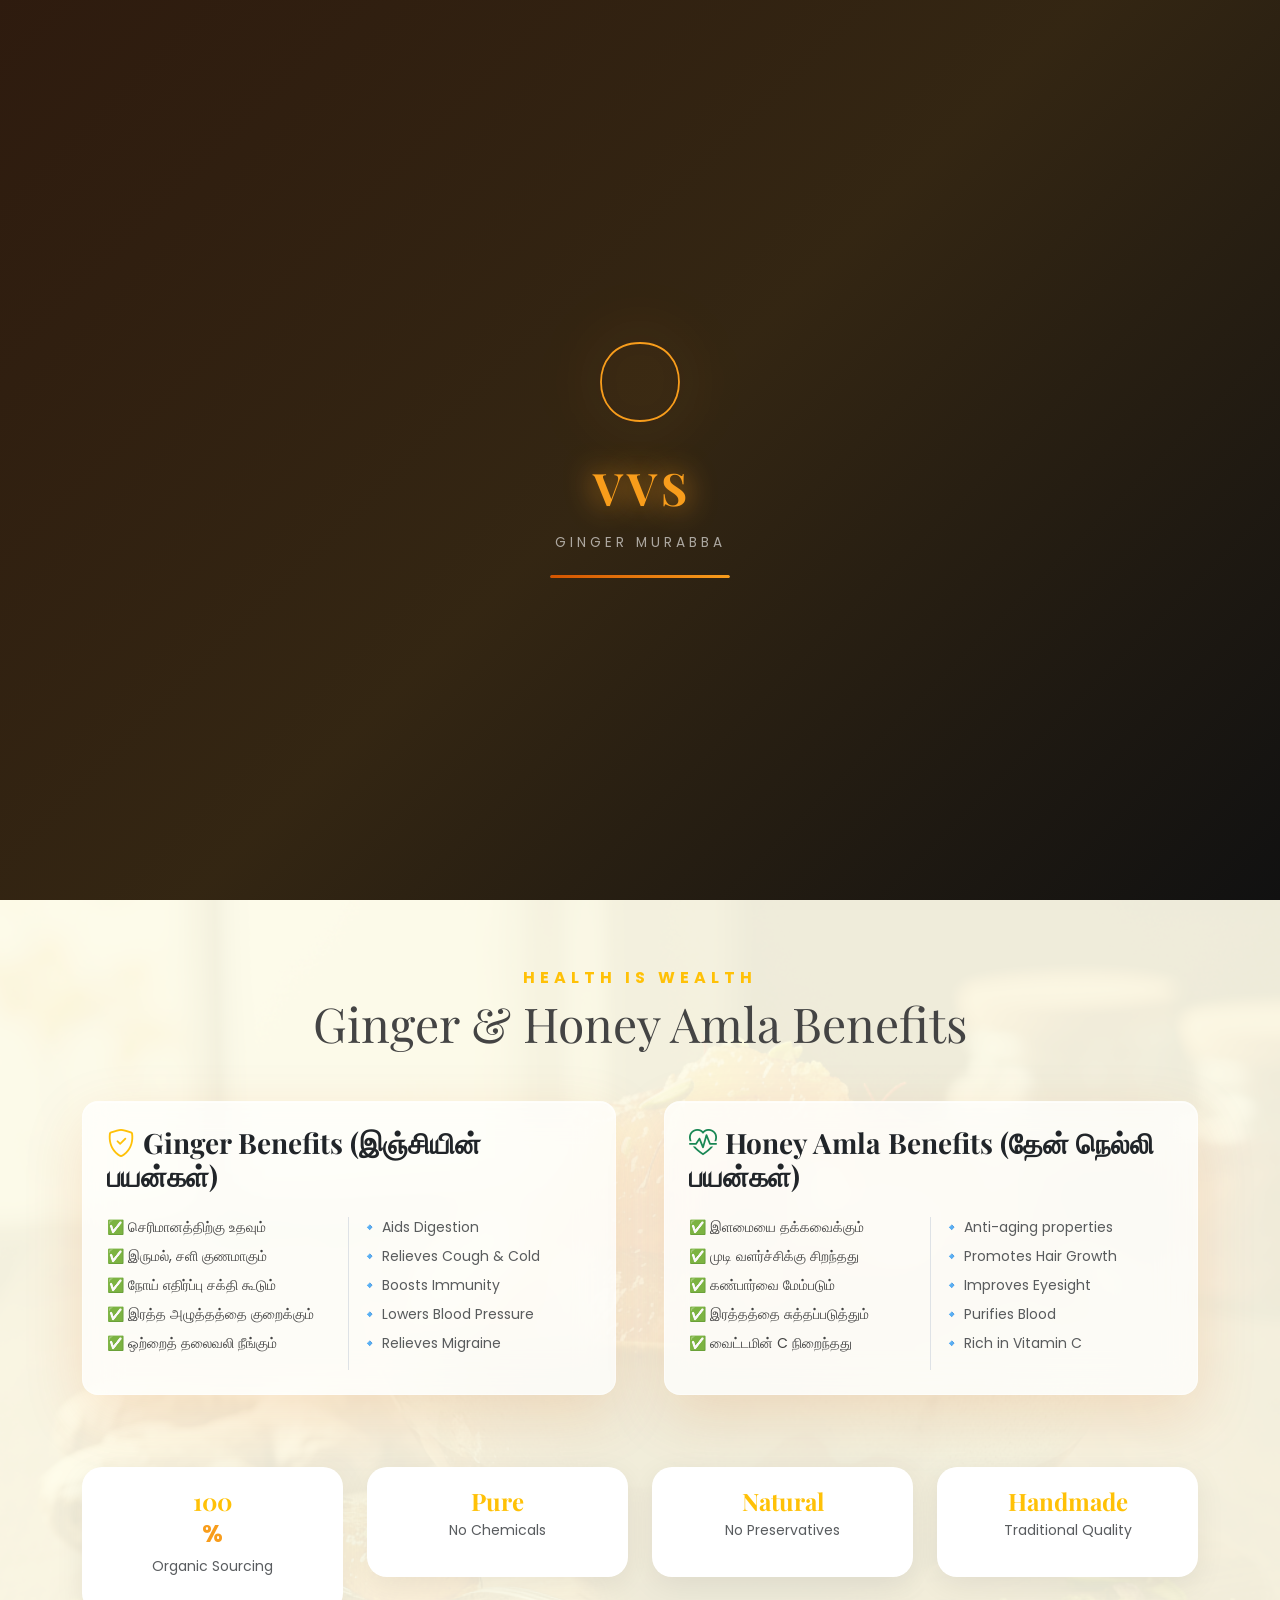
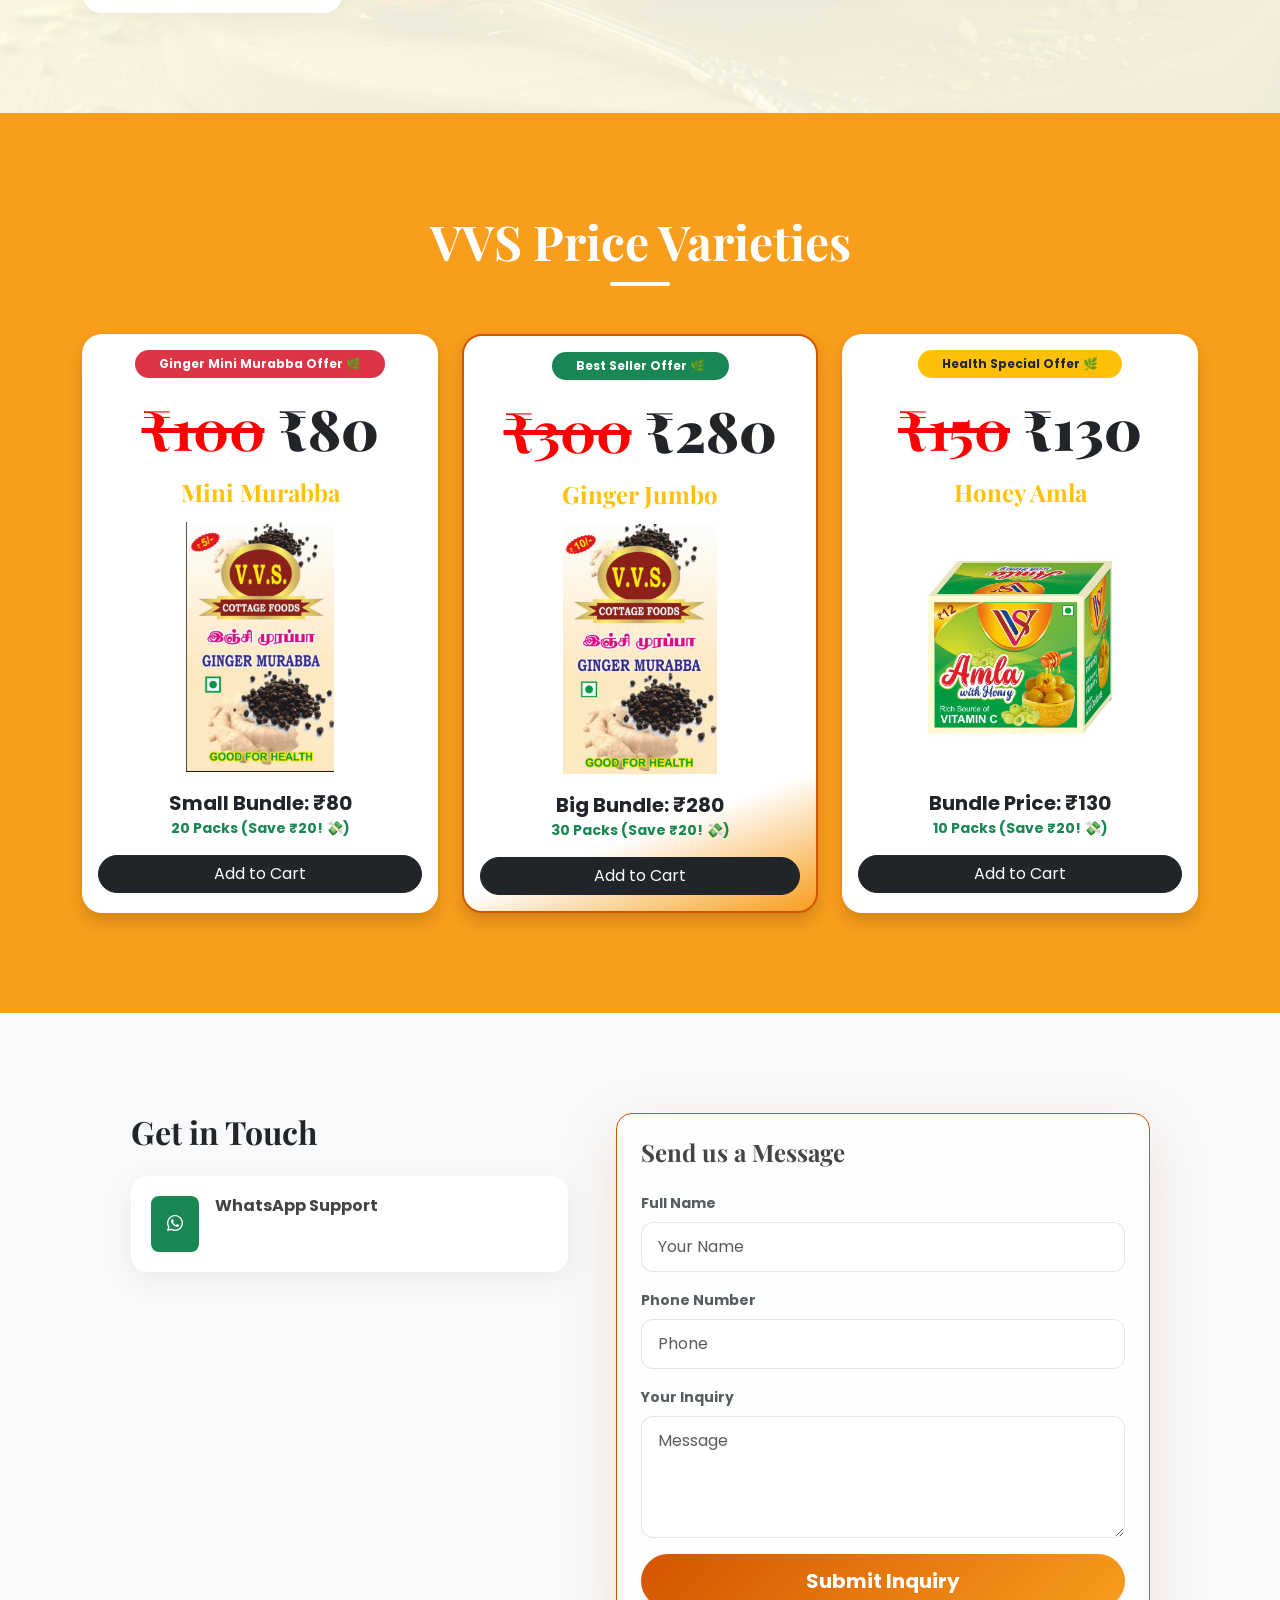
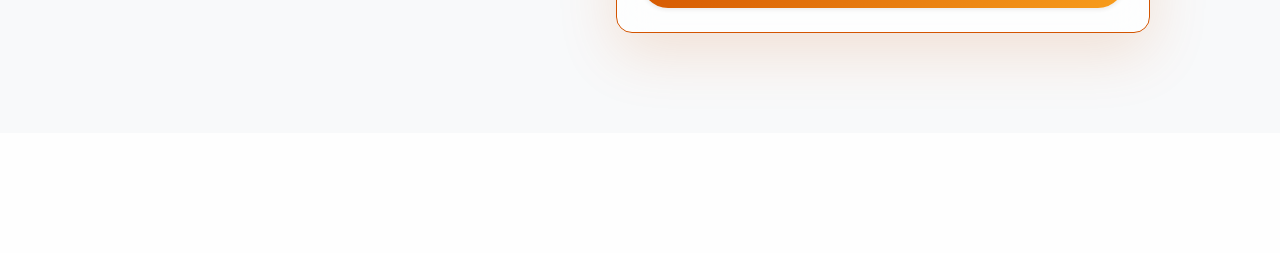
==== commit 54f8096c: "Update footer link to new MatrixBytes URL" ====
--- a/index.html
+++ b/index.html
@@ -323,7 +323,7 @@
         <div class="footer-left-side">
             <div class="created-inline-wrapper">
                 <span class="created-text">Created by</span>
-                <a href="https://madhavan1341.github.io/MatrixBytes/" target="_blank" class="matrix-brand" id="matrix-brand-hover">
+                <a href="https://matrixbytes.github.io/" target="_blank" class="matrix-brand" id="matrix-brand-hover">
                     <div class="matrix-logo-circle-zoom">
                         <img src="image/MB.png" alt="MatrixBytes Logo">
                     </div>
--- a/style.css
+++ b/style.css
@@ -1,75 +1,456 @@
-/* --- Global Styles --- */
-html {
-    scroll-behavior: smooth;
-}
+/* ════════════════════════════════════════════════
+   VVS GINGER MURABBA — UPGRADED STYLE.CSS
+   Same color theme · All FX animations added
+════════════════════════════════════════════════ */
+
+/* ── CSS VARIABLES ─────────────────────────── */
+:root {
+    --ginger: #f89d1c;
+    --ginger-dark: #d35400;
+    --ginger-deep: #b8440a;
+    --cream: #fffaf0;
+    --dark: #1a1a1a;
+    --glass-bg: rgba(255,255,255,0.72);
+    --glass-blur: blur(18px);
+    --glass-border: rgba(255,255,255,0.4);
+    --shadow-warm: 0 20px 60px rgba(211,84,0,0.15);
+    --transition: cubic-bezier(0.25, 0.46, 0.45, 0.94);
+}
+
+/* ── RESET & BASE ──────────────────────────── */
+*, *::before, *::after { box-sizing: border-box; }
+
+html { scroll-behavior: smooth; }
 
 body {
     font-family: 'Poppins', sans-serif;
     color: #444;
-    /* Footer and Cart bar fix-panna extra padding */
-    padding-bottom: 120px; 
-}
-
-h1, h2, h3, h4 {
+    padding-bottom: 120px;
+    cursor: none;
+    overflow-x: hidden;
+    background: #fefefe;
+}
+
+h1, h2, h3, h4 { font-family: 'Playfair Display', serif; }
+
+@media (max-width: 768px) {
+    body { cursor: auto; }
+}
+
+/* ════════════════════════════════════════════════
+   CINEMATIC MORPHING LOADER
+════════════════════════════════════════════════ */
+#page-loader {
+    position: fixed;
+    inset: 0;
+    z-index: 99999;
+    display: flex;
+    align-items: center;
+    justify-content: center;
+    background: #111;
+    overflow: hidden;
+    transition: opacity 0.8s var(--transition), transform 0.8s var(--transition);
+}
+
+#page-loader.loader-exit {
+    opacity: 0;
+    transform: scale(1.05);
+    pointer-events: none;
+}
+
+.loader-bg-wipe {
+    position: absolute;
+    inset: 0;
+    background: linear-gradient(135deg, var(--ginger-dark) 0%, var(--ginger) 50%, #111 100%);
+    animation: loaderBgPulse 2s ease-in-out infinite alternate;
+    opacity: 0.15;
+}
+
+@keyframes loaderBgPulse {
+    from { opacity: 0.1; transform: scale(1); }
+    to { opacity: 0.25; transform: scale(1.08); }
+}
+
+.loader-inner {
+    display: flex;
+    flex-direction: column;
+    align-items: center;
+    gap: 12px;
+    position: relative;
+    z-index: 2;
+}
+
+.morph-svg {
+    width: 120px;
+    height: 120px;
+    filter: drop-shadow(0 0 30px var(--ginger));
+}
+
+.morph-path {
+    fill: none;
+    stroke: var(--ginger);
+    stroke-width: 3;
+    transition: d 0.5s cubic-bezier(0.68,-0.55,0.27,1.55);
+    animation: morphGlow 1.2s ease-in-out infinite alternate;
+}
+
+@keyframes morphGlow {
+    from { stroke: var(--ginger); filter: drop-shadow(0 0 8px var(--ginger)); }
+    to   { stroke: var(--ginger-dark); filter: drop-shadow(0 0 24px var(--ginger-dark)); }
+}
+
+.loader-text-wrap {
+    display: flex;
+    gap: 4px;
+}
+
+.loader-brand-letter {
     font-family: 'Playfair Display', serif;
-}
-
-/* --- Navigation Bar --- */
+    font-size: 2.8rem;
+    font-weight: 700;
+    color: var(--ginger);
+    display: inline-block;
+    animation: letterDrop 0.6s var(--transition) both;
+    animation-delay: calc(var(--i) * 0.15s + 0.3s);
+    text-shadow: 0 0 30px var(--ginger);
+}
+
+@keyframes letterDrop {
+    from { opacity: 0; transform: translateY(-40px) rotateX(90deg); }
+    to   { opacity: 1; transform: translateY(0) rotateX(0deg); }
+}
+
+.loader-tagline {
+    color: rgba(255,255,255,0.6);
+    font-size: 0.85rem;
+    letter-spacing: 4px;
+    text-transform: uppercase;
+    animation: fadeInUp 0.6s 0.9s var(--transition) both;
+}
+
+.loader-progress-bar {
+    width: 180px;
+    height: 3px;
+    background: rgba(255,255,255,0.15);
+    border-radius: 99px;
+    overflow: hidden;
+    margin-top: 10px;
+}
+
+.loader-progress-fill {
+    height: 100%;
+    background: linear-gradient(90deg, var(--ginger-dark), var(--ginger));
+    border-radius: 99px;
+    animation: progressFill 2s ease-in-out forwards;
+}
+
+@keyframes progressFill {
+    from { width: 0%; }
+    to   { width: 100%; }
+}
+
+/* ════════════════════════════════════════════════
+   PAGE WIPE TRANSITION
+════════════════════════════════════════════════ */
+#page-wipe {
+    position: fixed;
+    inset: 0;
+    z-index: 9999;
+    background: var(--ginger);
+    clip-path: inset(0 100% 0 0);
+    pointer-events: none;
+    transition: clip-path 0.35s var(--transition);
+}
+
+#page-wipe.wipe-in {
+    clip-path: inset(0 0% 0 0);
+    transition: clip-path 0.35s var(--transition);
+}
+
+#page-wipe.wipe-out {
+    clip-path: inset(0 0 0 100%);
+    transition: clip-path 0.35s 0.05s var(--transition);
+}
+
+/* ════════════════════════════════════════════════
+   MAGNETIC CUSTOM CURSOR + LIQUID TRAIL
+════════════════════════════════════════════════ */
+#cursor-dot {
+    position: fixed;
+    width: 8px;
+    height: 8px;
+    background: var(--ginger);
+    border-radius: 50%;
+    pointer-events: none;
+    z-index: 99990;
+    transform: translate(-50%, -50%);
+    transition: width 0.2s, height 0.2s, background 0.2s;
+    mix-blend-mode: difference;
+}
+
+#cursor-ring {
+    position: fixed;
+    width: 38px;
+    height: 38px;
+    border: 2px solid var(--ginger);
+    border-radius: 50%;
+    pointer-events: none;
+    z-index: 99989;
+    transform: translate(-50%, -50%);
+    transition: width 0.3s, height 0.3s, border-color 0.3s, opacity 0.3s;
+    opacity: 0.7;
+}
+
+#cursor-ring.cursor-hover {
+    width: 56px;
+    height: 56px;
+    background: rgba(248,157,28,0.1);
+    border-color: var(--ginger-dark);
+}
+
+#cursor-ring.cursor-expand {
+    width: 70px;
+    height: 70px;
+    opacity: 0.4;
+    border-color: var(--ginger);
+}
+
+#cursor-dot.cursor-hover {
+    width: 14px;
+    height: 14px;
+    background: var(--ginger-dark);
+}
+
+#cursor-trail-container {
+    position: fixed;
+    inset: 0;
+    pointer-events: none;
+    z-index: 99988;
+}
+
+.trail-dot {
+    position: fixed;
+    border-radius: 50%;
+    background: var(--ginger);
+    transform: translate(-50%, -50%);
+    pointer-events: none;
+    animation: trailFade 0.6s ease-out forwards;
+}
+
+@keyframes trailFade {
+    0%   { opacity: 0.55; transform: translate(-50%,-50%) scale(1); }
+    100% { opacity: 0;    transform: translate(-50%,-50%) scale(0.2); }
+}
+
+@media (max-width: 768px) {
+    #cursor-dot, #cursor-ring, #cursor-trail-container { display: none; }
+}
+
+/* ════════════════════════════════════════════════
+   NAVBAR
+════════════════════════════════════════════════ */
 .navbar {
-    background-color: #ffffff !important;
-    border-bottom: 2px solid #f89d1c;
+    background-color: rgba(255,255,255,0.95) !important;
+    border-bottom: 2px solid var(--ginger);
+    backdrop-filter: blur(12px);
+    transition: box-shadow 0.3s, background 0.3s;
+}
+
+.navbar.nav-scrolled {
+    box-shadow: 0 4px 30px rgba(0,0,0,0.12) !important;
+    background-color: rgba(255,255,255,0.98) !important;
 }
 
 .nav-link {
     font-weight: 600;
     color: #444 !important;
     transition: 0.3s;
-}
-
-.nav-link:hover {
-    color: #d35400 !important;
-}
-
-/* --- Hero Section --- */
+    position: relative;
+    padding-bottom: 4px !important;
+}
+
+.nav-link::after {
+    content: '';
+    position: absolute;
+    bottom: 0; left: 50%;
+    width: 0; height: 2px;
+    background: var(--ginger-dark);
+    transition: width 0.3s var(--transition), left 0.3s var(--transition);
+}
+
+.nav-link:hover::after { width: 100%; left: 0; }
+.nav-link:hover { color: var(--ginger-dark) !important; }
+
+/* ════════════════════════════════════════════════
+   HERO — KINETIC TYPOGRAPHY REVEAL
+════════════════════════════════════════════════ */
 .hero-section {
-    background: linear-gradient(rgba(0,0,0,0.6), rgba(0,0,0,0.6)), url('image/bg.jpeg');
-    background-size: cover;
-    background-position: center;
-    background-attachment: fixed;
+    position: relative;
     height: 90vh;
     display: flex;
     align-items: center;
+    overflow: hidden;
+    background: #111;
+}
+
+.hero-parallax-bg {
+    position: absolute;
+    inset: -10%;
+    background: url('image/bg.jpeg') center/cover no-repeat;
+    will-change: transform;
+    z-index: 0;
+}
+
+.hero-overlay {
+    position: absolute;
+    inset: 0;
+    background: linear-gradient(135deg, rgba(0,0,0,0.72) 0%, rgba(0,0,0,0.45) 100%);
+    z-index: 1;
+}
+
+.hero-content {
+    position: relative;
+    z-index: 2;
+}
+
+/* Kinetic Lines */
+.kinetic-line {
+    overflow: hidden;
+    line-height: 1.1;
+    margin-bottom: 0.1em;
+}
+
+.kinetic-word {
+    display: inline-block;
+    font-family: 'Playfair Display', serif;
+    font-size: clamp(3rem, 10vw, 7rem);
+    font-weight: 700;
+    color: #fff;
+    animation: kineticReveal 0.8s var(--transition) both;
+    animation-delay: var(--delay);
+    text-shadow: 0 4px 30px rgba(0,0,0,0.5);
+    letter-spacing: -0.02em;
+}
+
+.kinetic-word.w-gold {
+    color: var(--ginger);
+    -webkit-text-stroke: 1px var(--ginger-dark);
+    text-shadow: 0 0 60px rgba(248,157,28,0.4);
+}
+
+@keyframes kineticReveal {
+    from {
+        opacity: 0;
+        transform: translateY(80px) skewY(6deg);
+        filter: blur(8px);
+    }
+    to {
+        opacity: 1;
+        transform: translateY(0) skewY(0deg);
+        filter: blur(0);
+    }
+}
+
+.hero-sub {
+    font-size: clamp(1rem, 2.5vw, 1.3rem);
+    color: rgba(255,255,255,0.85);
+    margin-bottom: 2rem;
+}
+
+.kinetic-fade {
+    animation: kineticFadeIn 0.7s var(--transition) both;
+    animation-delay: var(--delay);
+}
+
+@keyframes kineticFadeIn {
+    from { opacity: 0; transform: translateY(30px); filter: blur(4px); }
+    to   { opacity: 1; transform: translateY(0);    filter: blur(0); }
+}
+
+/* Hero particles */
+.hero-particles {
+    position: absolute;
+    inset: 0;
+    z-index: 1;
+    pointer-events: none;
+}
+
+.hparticle {
+    position: absolute;
+    background: var(--ginger);
+    border-radius: 50%;
+    animation: particleFloat linear infinite;
+}
+
+@keyframes particleFloat {
+    0%   { transform: translateY(0) scale(1);    opacity: var(--op, 0.4); }
+    50%  { transform: translateY(-40px) scale(1.2); opacity: 0.7; }
+    100% { transform: translateY(0) scale(1);    opacity: var(--op, 0.4); }
+}
+
+/* ════════════════════════════════════════════════
+   BUTTONS
+════════════════════════════════════════════════ */
+.btn-ginger {
+    background: linear-gradient(135deg, var(--ginger-dark), var(--ginger));
     color: white;
-}
-
-/* --- Buttons --- */
-.btn-ginger {
-    background-color: #d35400;
-    color: white;
-    border-radius: 30px;
-    padding: 12px 35px;
+    border-radius: 50px;
+    padding: 12px 38px;
     border: none;
     font-weight: 600;
-    transition: 0.3s;
+    position: relative;
+    overflow: hidden;
+    transition: transform 0.3s var(--transition), box-shadow 0.3s;
+}
+
+.btn-ginger::before {
+    content: '';
+    position: absolute;
+    inset: 0;
+    background: linear-gradient(135deg, var(--ginger), var(--ginger-dark));
+    opacity: 0;
+    transition: opacity 0.3s;
 }
 
 .btn-ginger:hover {
-    background-color: #f89d1c;
     color: white;
-}
-
-/* --- Sections & Backgrounds --- */
-.section-padding {
-    padding: 100px 0;
-}
-
-.bg-ginger {
-    background-color: #f89d1c;
-}
-
+    box-shadow: 0 8px 30px rgba(211,84,0,0.5);
+}
+
+.btn-ginger:hover::before { opacity: 1; }
+.btn-ginger span { position: relative; z-index: 1; }
+
+/* Add to Cart ripple */
+.add-cart-btn { position: relative; overflow: hidden; }
+.add-cart-btn .btn-inner { position: relative; z-index: 1; }
+.btn-ripple {
+    position: absolute;
+    width: 0; height: 0;
+    background: rgba(255,255,255,0.35);
+    border-radius: 50%;
+    transform: translate(-50%,-50%);
+    pointer-events: none;
+}
+.btn-ripple.ripple-anim {
+    animation: rippleBurst 0.55s ease-out forwards;
+}
+@keyframes rippleBurst {
+    from { width: 0; height: 0; opacity: 1; }
+    to   { width: 300px; height: 300px; opacity: 0; }
+}
+
+/* ════════════════════════════════════════════════
+   SECTIONS
+════════════════════════════════════════════════ */
+.section-padding { padding: 100px 0; }
+.bg-ginger { background-color: var(--ginger); }
+
+.letter-space { letter-spacing: 5px; }
+
+/* ── About Section ── */
 #about {
     position: relative;
-    background-color: rgba(251, 236, 93, 0.2); 
+    background-color: rgba(251,236,93,0.12);
     overflow: hidden;
 }
 
@@ -78,73 +459,280 @@
     position: absolute;
     top: 0; left: 0;
     width: 100%; height: 100%;
-    background-image: url('image/ginger.png'); 
+    background-image: url('image/ginger.png');
     background-size: cover;
     background-position: center;
-    opacity: 0.1;
+    opacity: 0.07;
     z-index: 0;
 }
 
-#about .container {
+#about .container { position: relative; z-index: 1; }
+
+/* ════════════════════════════════════════════════
+   GLASSMORPHIC CARDS
+════════════════════════════════════════════════ */
+.glass-card {
+    background: var(--glass-bg);
+    backdrop-filter: var(--glass-blur);
+    -webkit-backdrop-filter: var(--glass-blur);
+    border: 1px solid var(--glass-border) !important;
+    box-shadow: var(--shadow-warm), inset 0 1px 0 rgba(255,255,255,0.6);
+    transition: transform 0.4s var(--transition), box-shadow 0.4s;
+}
+
+.glass-card:hover {
+    transform: translateY(-6px);
+    box-shadow: 0 30px 80px rgba(211,84,0,0.2), inset 0 1px 0 rgba(255,255,255,0.8);
+}
+
+/* Benefit items stagger hover */
+.benefit-item {
+    transition: transform 0.25s var(--transition), color 0.25s;
+    cursor: default;
+}
+.benefit-item:hover { transform: translateX(6px); }
+
+/* ── Stat Pills ── */
+.stat-pill {
+    background: white;
+    border-radius: 20px;
+    padding: 20px 10px;
+    box-shadow: 0 8px 30px rgba(0,0,0,0.07);
+    transition: transform 0.3s var(--transition), box-shadow 0.3s;
     position: relative;
-    z-index: 1;
-}
-
-/* --- Candy Cards --- */
+    overflow: hidden;
+}
+.stat-pill::before {
+    content: '';
+    position: absolute;
+    bottom: 0; left: 0; right: 0;
+    height: 3px;
+    background: linear-gradient(90deg, var(--ginger-dark), var(--ginger));
+    transform: scaleX(0);
+    transition: transform 0.35s var(--transition);
+    transform-origin: left;
+}
+.stat-pill:hover { transform: translateY(-8px); box-shadow: 0 20px 50px rgba(211,84,0,0.15); }
+.stat-pill:hover::before { transform: scaleX(1); }
+.stat-pct { font-size: 1.5rem; font-weight: 700; color: var(--ginger); }
+
+/* ════════════════════════════════════════════════
+   CANDY CARDS
+════════════════════════════════════════════════ */
 .candy-card {
     background: white;
     color: #333;
     padding: 30px;
-    border-radius: 15px;
-    box-shadow: 0 10px 30px rgba(0,0,0,0.08);
-    transition: 0.3s;
+    border-radius: 20px;
+    box-shadow: 0 10px 40px rgba(0,0,0,0.08);
+    transition: transform 0.4s var(--transition), box-shadow 0.4s, border 0.3s;
     height: 100%;
-    border: 1px solid transparent; 
-}
+    border: 1px solid transparent;
+    position: relative;
+    overflow: hidden;
+}
+
+.candy-card::before {
+    content: '';
+    position: absolute;
+    top: 0; left: -100%;
+    width: 100%; height: 100%;
+    background: linear-gradient(90deg, transparent, rgba(248,157,28,0.06), transparent);
+    transition: left 0.5s ease;
+}
+
+.candy-card:hover::before { left: 100%; }
 
 .candy-card:hover {
-    transform: translateY(-10px);
-    border: 1px solid #d35400; 
-    box-shadow: 0 15px 35px rgba(211, 84, 0, 0.2);
-}
-
-/* --- Cart Bar & Footer Integration --- */
-
-/* Footer: Static at bottom of screen */
-/* Footer: Eppovum bottom-la stick aagi irukkum */
-footer {
+    transform: translateY(-14px) scale(1.01);
+    border: 1px solid var(--ginger-dark);
+    box-shadow: 0 25px 60px rgba(211,84,0,0.25);
+}
+
+.featured-card {
+    border: 2px solid var(--ginger-dark) !important;
+    background: linear-gradient(160deg, #fff 80%, rgba(248,157,28,0.05) 100%);
+}
+
+.img-container img {
+    height: 250px;
+    width: 100%;
+    object-fit: contain;
+    background-color: #fff;
+    transition: transform 0.45s var(--transition);
+}
+
+.candy-card:hover .img-container img { transform: scale(1.05) rotate(-1deg); }
+
+/* Pulsing badges */
+.pulse-badge {
+    animation: badgePulse 2.5s ease-in-out infinite;
+}
+
+@keyframes badgePulse {
+    0%, 100% { box-shadow: 0 0 0 0 rgba(248,157,28,0.4); }
+    50%       { box-shadow: 0 0 0 8px rgba(248,157,28,0); }
+}
+
+/* Section title accent */
+.title-underline {
+    width: 60px; height: 4px;
+    background: white;
+    border-radius: 99px;
+    margin: 12px auto 0;
+    animation: titleUnderlineGrow 0.8s 0.3s var(--transition) both;
+}
+
+@keyframes titleUnderlineGrow {
+    from { width: 0; }
+    to   { width: 60px; }
+}
+
+/* ════════════════════════════════════════════════
+   CART BAR
+════════════════════════════════════════════════ */
+#cart-status {
+    display: none;
     position: fixed;
     bottom: 0;
     left: 0;
     width: 100%;
-    z-index: 1100; 
+    background: rgba(22,22,22,0.97);
+    backdrop-filter: blur(16px);
+    z-index: 1200;
+    padding: 12px 0;
+    border-top: 3px solid var(--ginger);
+}
+
+#cart-status.cart-bounce {
+    animation: cartShake 0.4s var(--transition);
+}
+
+@keyframes cartShake {
+    0%,100% { transform: translateY(0); }
+    25%      { transform: translateY(-6px); }
+    75%      { transform: translateY(-3px); }
+}
+
+.cart-input { max-width: 150px; }
+
+/* ════════════════════════════════════════════════
+   CONTACT
+════════════════════════════════════════════════ */
+.glass-contact-item {
+    background: white;
+    border-radius: 16px;
+    padding: 20px;
+    box-shadow: 0 8px 30px rgba(0,0,0,0.06);
+    transition: transform 0.3s var(--transition);
+}
+.glass-contact-item:hover { transform: translateX(8px); }
+
+.fancy-input {
+    border: 1.5px solid rgba(0,0,0,0.1);
+    border-radius: 12px;
+    padding: 12px 16px;
+    transition: border-color 0.3s, box-shadow 0.3s, transform 0.2s;
+    background: rgba(255,255,255,0.9);
+}
+
+.fancy-input:focus {
+    border-color: var(--ginger);
+    box-shadow: 0 0 0 4px rgba(248,157,28,0.15);
+    transform: translateY(-2px);
+    outline: none;
+}
+
+/* ════════════════════════════════════════════════
+   SCROLL REVEAL
+════════════════════════════════════════════════ */
+.reveal-up {
+    opacity: 0;
+    transform: translateY(50px);
+    transition: opacity 0.7s var(--transition), transform 0.7s var(--transition);
+    transition-delay: var(--rv, 0s);
+}
+
+.reveal-up.revealed {
+    opacity: 1;
+    transform: translateY(0);
+}
+
+/* ════════════════════════════════════════════════
+   SMOOTH PARALLAX GLASSMORPHIC PARALLAX LAYERS
+════════════════════════════════════════════════ */
+.hero-section::after {
+    content: '';
+    position: absolute;
+    bottom: -2px; left: 0; right: 0;
+    height: 80px;
+    background: linear-gradient(to top, #fefefe, transparent);
+    z-index: 3;
+    pointer-events: none;
+}
+
+/* ════════════════════════════════════════════════
+   FOOTER — DO NOT CHANGE THESE STYLES
+════════════════════════════════════════════════ */
+footer {
+    position: fixed;
+    bottom: 0;
+    left: 0;
+    width: 100%;
+    z-index: 1100;
     background-color: #1a252f !important;
     color: white;
     padding: 15px 0;
-    display: block; /* Default-ah theriyum */
-}
-
-/* Cart Bar: Adhe bottom-la irukkum, aana starting-la hide aagi irukkum */
-#cart-status {
-    display: none; /* Items add panna mattum show aagum */
-    position: fixed;
-    bottom: 0;
-    left: 0;
-    width: 100%;
-    background: #222;
-    z-index: 1200; /* Footer-ku mela theriya high priority */
-    padding: 12px 0;
-    border-top: 3px solid #f89d1c;
-}
-
-.cart-input {
-    max-width: 150px;
-}
-
-/* --- Floating Elements --- */
+    display: block;
+}
+
+.footer-left-side { display: inline-block; }
+.created-inline-wrapper { display: flex; align-items: center; gap: 10px; justify-content: flex-end; }
+.created-text { font-size: 0.65rem; color: rgba(255,255,255,0.4); text-transform: uppercase; margin: 0; }
+
+.matrix-brand { display: flex; align-items: center; gap: 8px; text-decoration: none !important; position: relative; }
+.m-red   { color: #FF0000; font-weight: 700; transition: 0.3s; }
+.b-white { color: #FFFFFF; font-weight: 700; transition: 0.3s; }
+
+.matrix-brand:hover .m-red   { text-shadow: 0 0 15px #FF0000; }
+.matrix-brand:hover .b-white { text-shadow: 0 0 15px #FFFFFF; }
+
+.matrix-logo-circle-zoom {
+    width: 28px; height: 28px;
+    background: #fff; border-radius: 50%; overflow: hidden;
+    display: flex; justify-content: center; align-items: center;
+}
+.matrix-logo-circle-zoom img { width: 100%; height: 100%; object-fit: cover; }
+
+/* Glitter particles */
+.star-dust {
+    position: absolute;
+    width: 4px; height: 4px;
+    border-radius: 50%;
+    pointer-events: none;
+    z-index: 10060;
+    animation: explode 1s ease-out forwards;
+}
+
+@keyframes explode {
+    0%   { transform: translate(0,0) scale(1); opacity: 1; }
+    100% { transform: translate(var(--x),var(--y)) scale(0); opacity: 0; }
+}
+
+/* ════════════════════════════════════════════════
+   NAVBAR SCROLLED
+════════════════════════════════════════════════ */
+.navbar-brand {
+    font-size: 1.25rem;
+    letter-spacing: 0.5px;
+}
+
+/* ════════════════════════════════════════════════
+   FLOATING WHATSAPP (if used)
+════════════════════════════════════════════════ */
 .whatsapp-float {
     position: fixed;
-    bottom: 120px; /* Adjusted to stay above Cart Bar and Footer */
+    bottom: 120px;
     right: 30px;
     background-color: #25d366;
     color: white;
@@ -155,64 +743,36 @@
     gap: 10px;
     text-decoration: none;
     font-weight: 600;
-    box-shadow: 0 4px 15px rgba(0,0,0,0.3);
-    z-index: 2000; 
+    box-shadow: 0 4px 20px rgba(0,0,0,0.3);
+    z-index: 2000;
     transition: 0.3s;
 }
 
-/* Mobile Adjustments */
-@media (max-width: 576px) {
-    .whatsapp-float {
-        bottom: 115px;
-        right: 20px;
-        padding: 15px;
-        border-radius: 50%;
-    }
-    .whatsapp-float span {
-        display: none;
-    }
-}
-
-
-
-
-
-.footer-left-side { display: inline-block; }
-.created-inline-wrapper { display: flex; align-items: center; gap: 10px; justify-content: flex-end; }
-.created-text { font-size: 0.65rem; color: rgba(255, 255, 255, 0.4); text-transform: uppercase; margin: 0; }
-
-.matrix-brand { display: flex; align-items: center; gap: 8px; text-decoration: none !important; position: relative; }
-.m-red { color: #FF0000; font-weight: 700; transition: 0.3s; }
-.b-white { color: #FFFFFF; font-weight: 700; transition: 0.3s; }
-
-.matrix-brand:hover .m-red { text-shadow: 0 0 15px #FF0000; }
-.matrix-brand:hover .b-white { text-shadow: 0 0 15px #FFFFFF; }
-
-.matrix-logo-circle-zoom { 
-    width: 28px; height: 28px; 
-    background: #fff; border-radius: 50%; overflow: hidden; 
-    display: flex; justify-content: center; align-items: center; 
-}
-.matrix-logo-circle-zoom img { width: 100%; height: 100%; object-fit: cover; }
-
-/* GLITTER PARTICLES */
-.star-dust {
-    position: absolute;
-    width: 4px; height: 4px;
-    border-radius: 50%;
-    pointer-events: none;
-    z-index: 10060;
-    animation: explode 1s ease-out forwards;
-}
-
-@keyframes explode {
-    0% { transform: translate(0, 0) scale(1); opacity: 1; }
-    100% { transform: translate(var(--x), var(--y)) scale(0); opacity: 0; }
-}
-
-/* Mobile Fix */
+/* ════════════════════════════════════════════════
+   MOBILE RESPONSIVE
+════════════════════════════════════════════════ */
 @media (max-width: 768px) {
+    .kinetic-word { font-size: clamp(2.5rem, 14vw, 4rem); }
+    .hero-section { height: 85vh; }
+    .whatsapp-float { bottom: 115px; right: 20px; padding: 15px; border-radius: 50%; }
+    .whatsapp-float span { display: none; }
     .matrix-fixed-footer { height: auto; padding: 10px 0; }
     .footer-flex-container { flex-direction: column; gap: 8px; }
     .footer-side { text-align: center !important; }
-}
+    .glass-card { backdrop-filter: none; background: white; }
+    .section-padding { padding: 70px 0; }
+}
+
+@media (max-width: 576px) {
+    .kinetic-word { font-size: 2.8rem; }
+    .loader-brand-letter { font-size: 2rem; }
+    .stat-pill { padding: 14px 8px; }
+}
+
+/* ── Utility ── */
+@keyframes fadeInUp {
+    from { opacity: 0; transform: translateY(20px); }
+    to   { opacity: 1; transform: translateY(0); }
+}
+
+.border-ginger { border-color: var(--ginger-dark) !important; }
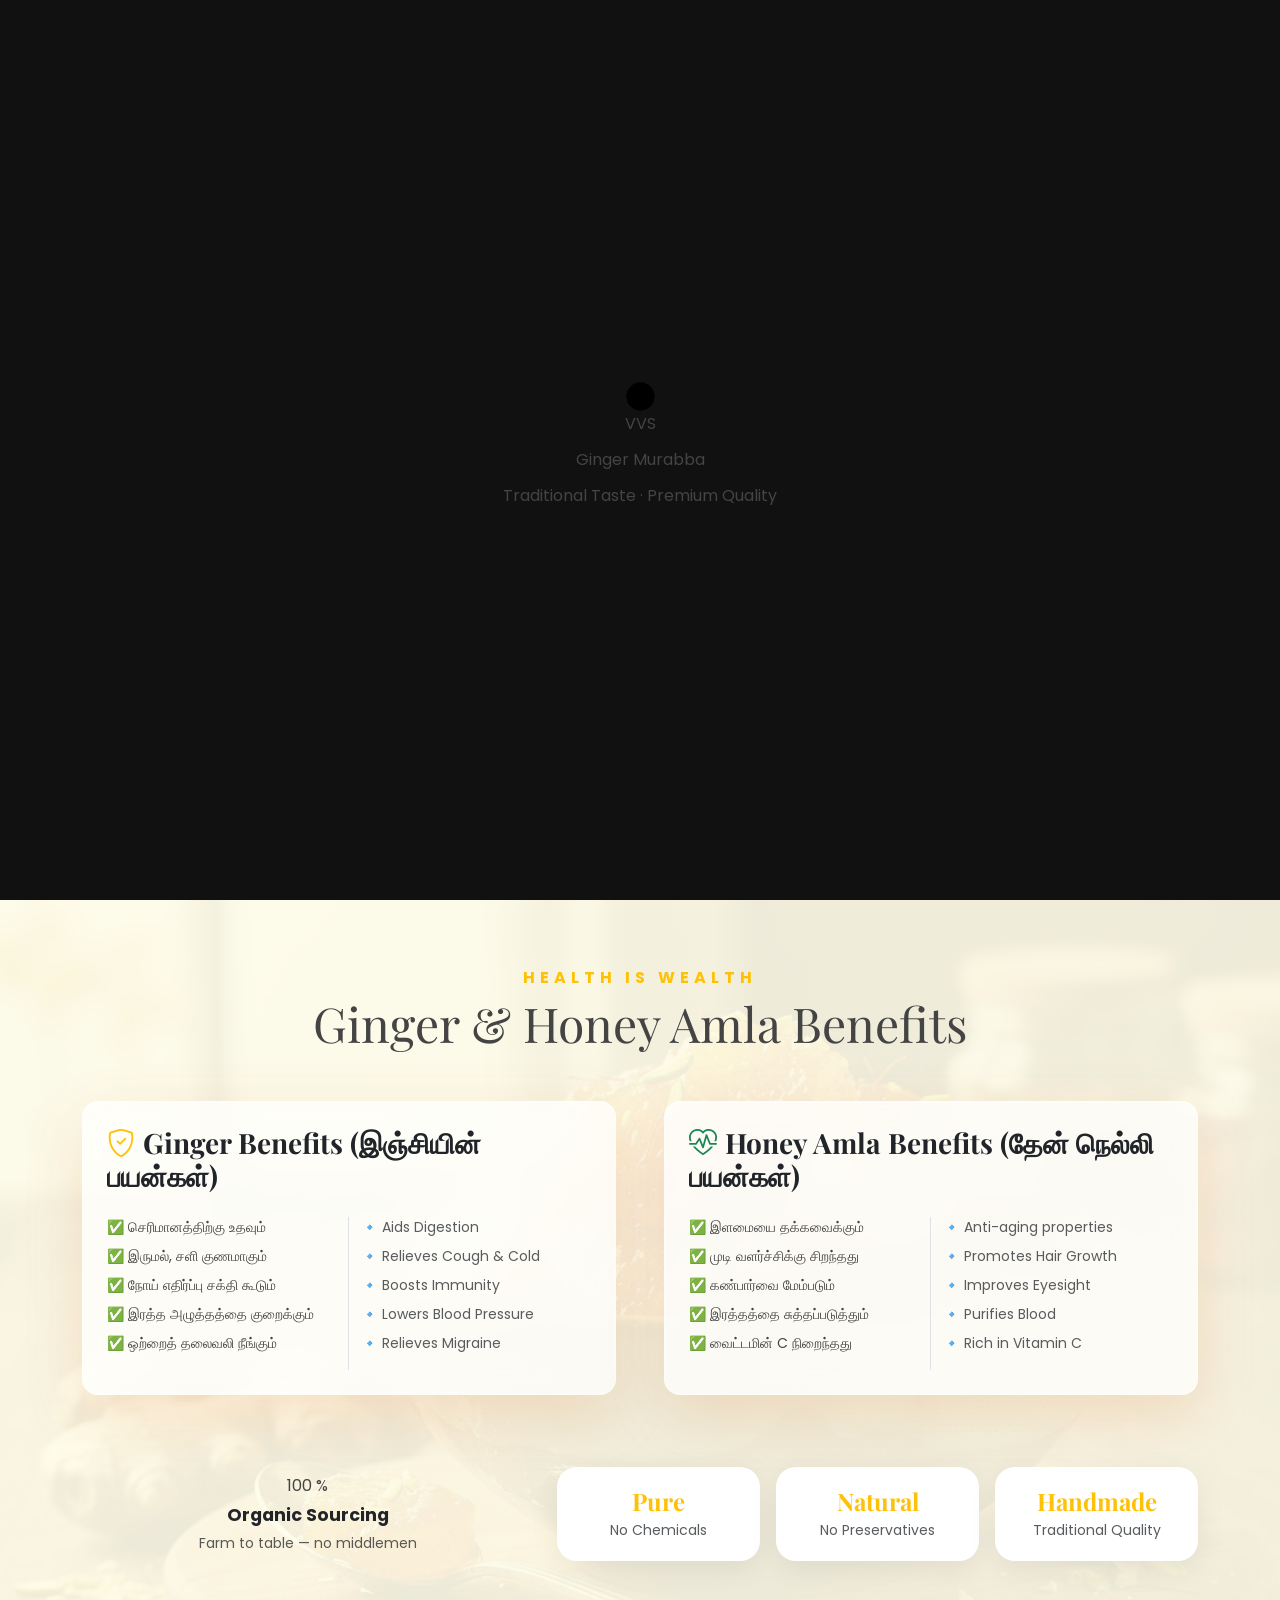
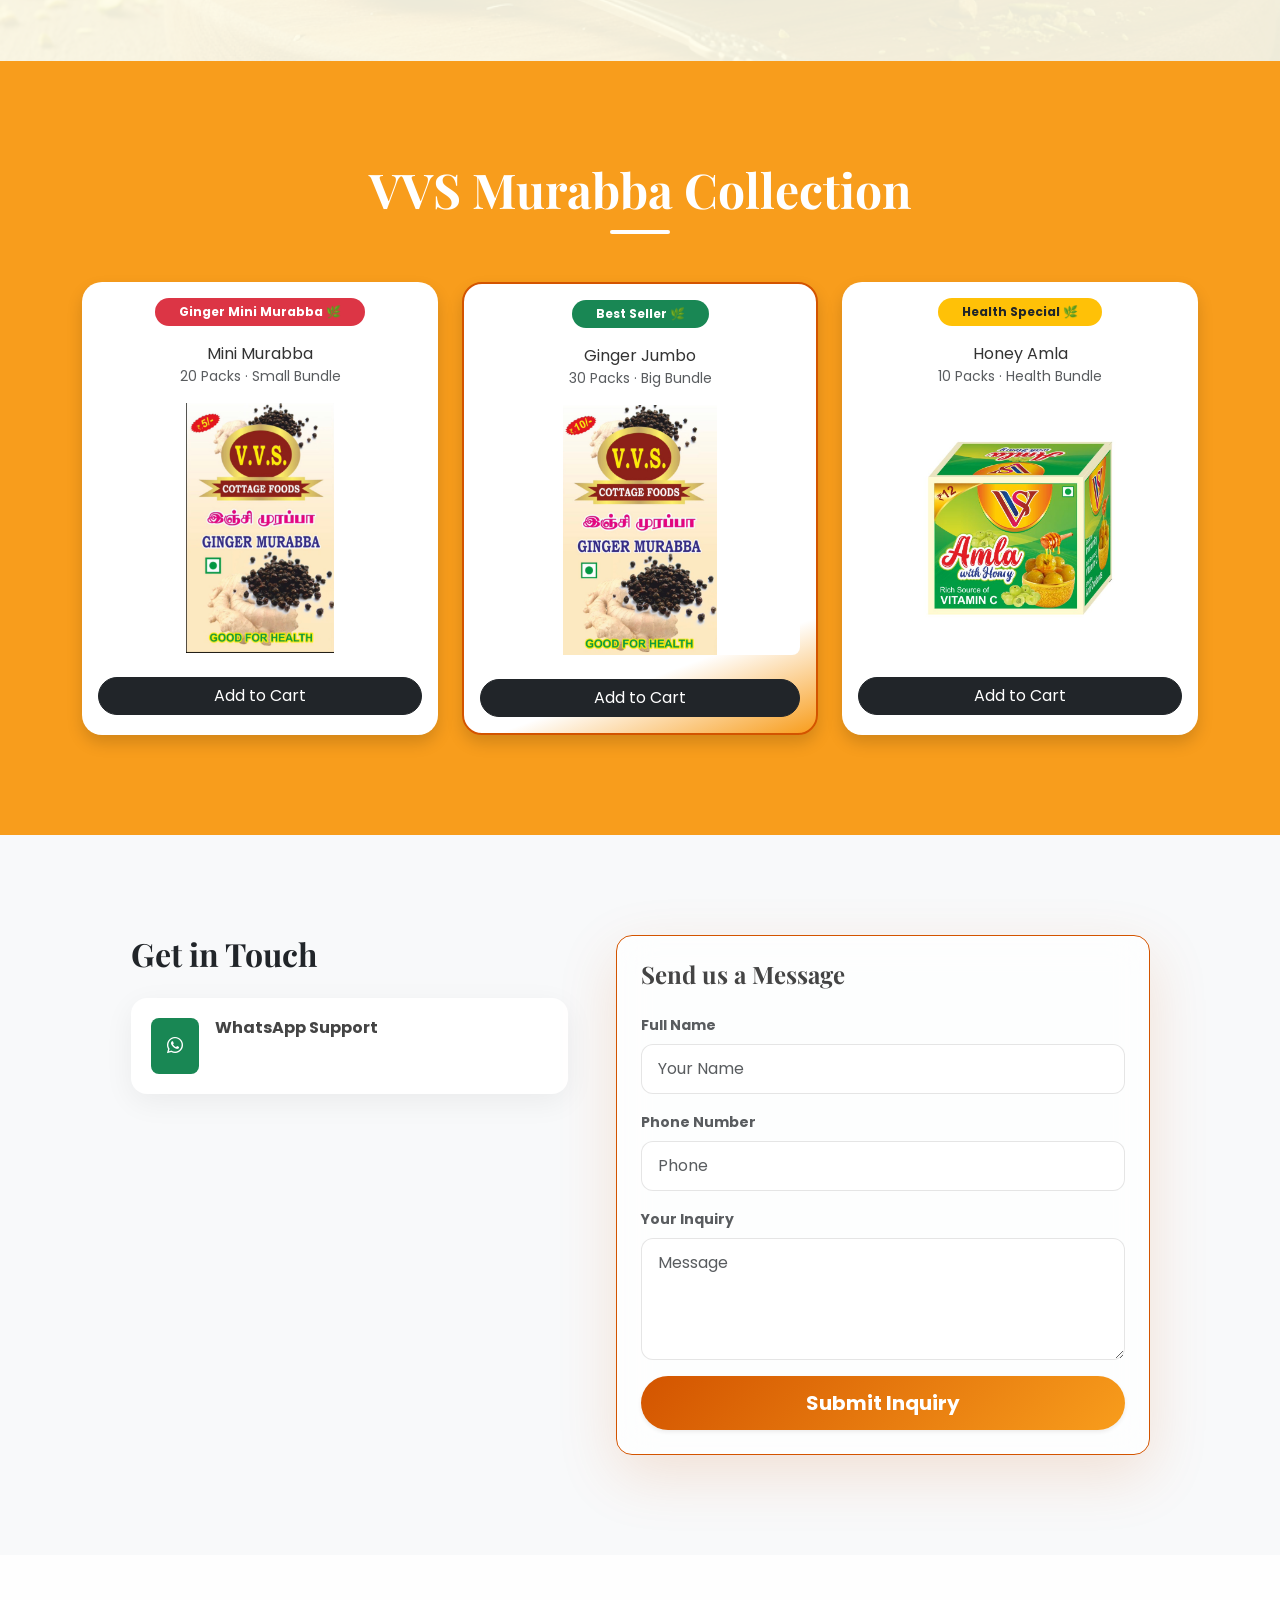
==== commit fc9d10b2: "Refactor loader and navbar, update product display" ====
--- a/index.html
+++ b/index.html
@@ -6,7 +6,7 @@
     <meta name="viewport" content="width=device-width, initial-scale=1.0">
     <title>VVS Ginger Murabba | Premium Candies</title>
     <link href="https://cdn.jsdelivr.net/npm/bootstrap@5.3.0/dist/css/bootstrap.min.css" rel="stylesheet">
-    <link href="https://fonts.googleapis.com/css2?family=Playfair+Display:ital,wght@0,700;1,400&family=Poppins:wght@300;400;600&display=swap" rel="stylesheet">
+    <link href="https://fonts.googleapis.com/css2?family=Playfair+Display:ital,wght@0,400;0,700;1,400&family=Poppins:wght@300;400;600&display=swap" rel="stylesheet">
     <link rel="stylesheet" href="https://cdn.jsdelivr.net/npm/bootstrap-icons@1.11.0/font/bootstrap-icons.css">
     <link rel="stylesheet" href="style.css">
 </head>
@@ -14,31 +14,40 @@
 <body>
 
 <!-- ══════════════════════════════════════════════
-     CINEMATIC MORPHING LOADER
+     PREMIUM LUXURY LOADER
 ══════════════════════════════════════════════ -->
 <div id="page-loader">
-    <div class="loader-bg-wipe"></div>
+    <div class="loader-ambient"></div>
+    <div class="loader-shimmer"></div>
+    <div class="loader-orb"></div>
+    <div class="loader-orb"></div>
+    <div class="loader-orb"></div>
+    <div class="loader-veil loader-veil-left"></div>
+    <div class="loader-veil loader-veil-right"></div>
     <div class="loader-inner">
-        <svg class="morph-svg" viewBox="0 0 200 200" xmlns="http://www.w3.org/2000/svg">
-            <path class="morph-path" d="M 100,40 C 140,40 160,70 160,100 C 160,130 140,160 100,160 C 60,160 40,130 40,100 C 40,70 60,40 100,40 Z"/>
-        </svg>
-        <div class="loader-text-wrap">
-            <span class="loader-brand-letter" style="--i:0">V</span>
-            <span class="loader-brand-letter" style="--i:1">V</span>
-            <span class="loader-brand-letter" style="--i:2">S</span>
-        </div>
-        <div class="loader-tagline">Ginger Murabba</div>
-        <div class="loader-progress-bar"><div class="loader-progress-fill"></div></div>
+        <div class="loader-emblem">
+            <svg class="loader-ring-svg" viewBox="0 0 120 120" xmlns="http://www.w3.org/2000/svg">
+                <circle class="loader-ring-track" cx="60" cy="60" r="54"/>
+                <circle class="loader-ring-fill" cx="60" cy="60" r="54"/>
+            </svg>
+            <div class="loader-logo-box">
+                <span class="loader-logo-vvs">VVS</span>
+            </div>
+        </div>
+        <div class="loader-brand-name">
+            <span class="lbn-char" style="--ci:0">G</span><span class="lbn-char" style="--ci:1">i</span><span class="lbn-char" style="--ci:2">n</span><span class="lbn-char" style="--ci:3">g</span><span class="lbn-char" style="--ci:4">e</span><span class="lbn-char" style="--ci:5">r</span>
+            <span class="lbn-space"> </span>
+            <span class="lbn-char lbn-gold" style="--ci:6">M</span><span class="lbn-char lbn-gold" style="--ci:7">u</span><span class="lbn-char lbn-gold" style="--ci:8">r</span><span class="lbn-char lbn-gold" style="--ci:9">a</span><span class="lbn-char lbn-gold" style="--ci:10">b</span><span class="lbn-char lbn-gold" style="--ci:11">b</span><span class="lbn-char lbn-gold" style="--ci:12">a</span>
+        </div>
+        <div class="loader-tagline-lux">Traditional Taste · Premium Quality</div>
+        <div class="loader-progress-wrap">
+            <div class="loader-progress-line"></div>
+        </div>
     </div>
 </div>
 
 <!-- PAGE WIPE OVERLAY -->
 <div id="page-wipe"></div>
-
-<!-- MAGNETIC CUSTOM CURSOR -->
-<div id="cursor-dot"></div>
-<div id="cursor-ring"></div>
-<div id="cursor-trail-container"></div>
 
 <!-- ══════════════════════════════════════════════
      NAVBAR
@@ -53,17 +62,17 @@
         </button>
         <div class="collapse navbar-collapse" id="navbarNav">
             <ul class="navbar-nav ms-auto text-center">
-                <li class="nav-item"><a class="nav-link magnetic-link" href="#home">HOME</a></li>
-                <li class="nav-item"><a class="nav-link magnetic-link" href="#about">PRODUCTS BENEFITS</a></li>
-                <li class="nav-item"><a class="nav-link magnetic-link" href="#candies">MURABBA TYPES</a></li>
-                <li class="nav-item"><a class="nav-link magnetic-link" href="#contact">CONTACT</a></li>
+                <li class="nav-item"><a class="nav-link" href="#home">HOME</a></li>
+                <li class="nav-item"><a class="nav-link" href="#about">PRODUCTS BENEFITS</a></li>
+                <li class="nav-item"><a class="nav-link" href="#candies">MURABBA TYPES</a></li>
+                <li class="nav-item"><a class="nav-link" href="#contact">CONTACT</a></li>
             </ul>
         </div>
     </div>
 </nav>
 
 <!-- ══════════════════════════════════════════════
-     HERO SECTION — KINETIC TYPOGRAPHY REVEAL
+     HERO SECTION
 ══════════════════════════════════════════════ -->
 <header id="home" class="hero-section">
     <div class="hero-parallax-bg" id="heroBg"></div>
@@ -79,9 +88,8 @@
             <span class="kinetic-word w-gold">Murabba</span>
         </div>
         <p class="hero-sub kinetic-fade" style="--delay:1.2s">Traditional Taste. Modern Health. Premium Quality.</p>
-        <a href="#candies" class="btn btn-ginger btn-lg magnetic-btn kinetic-fade" style="--delay:1.5s">View Our Murabba Menu</a>
-    </div>
-    <!-- Floating particles -->
+        <a href="#candies" class="btn btn-ginger btn-lg kinetic-fade" style="--delay:1.5s">View Our Murabba Menu</a>
+    </div>
     <div class="hero-particles" id="heroParticles"></div>
 </header>
 
@@ -149,98 +157,101 @@
             </div>
         </div>
 
-        <div class="row mt-5 g-4 text-center">
-            <div class="col-6 col-md-3 reveal-up" style="--rv:0s">
-                <div class="stat-pill">
-                    <h4 class="fw-bold text-warning mb-0 counter-num" data-target="100">0</h4>
-                    <span class="stat-pct">%</span>
-                    <p class="small text-muted mt-1">Organic Sourcing</p>
-                </div>
-            </div>
-            <div class="col-6 col-md-3 reveal-up" style="--rv:0.1s">
-                <div class="stat-pill">
-                    <h4 class="fw-bold text-warning mb-0">Pure</h4>
-                    <p class="small text-muted mt-1">No Chemicals</p>
-                </div>
-            </div>
-            <div class="col-6 col-md-3 reveal-up" style="--rv:0.2s">
-                <div class="stat-pill">
-                    <h4 class="fw-bold text-warning mb-0">Natural</h4>
-                    <p class="small text-muted mt-1">No Preservatives</p>
-                </div>
-            </div>
-            <div class="col-6 col-md-3 reveal-up" style="--rv:0.3s">
-                <div class="stat-pill">
-                    <h4 class="fw-bold text-warning mb-0">Handmade</h4>
-                    <p class="small text-muted mt-1">Traditional Quality</p>
-                </div>
-            </div>
+        <!-- STATS ROW: 100% Organic hero-sized, others uniform -->
+        <div class="row mt-5 g-4 text-center align-items-center">
+
+            <!-- 100% ORGANIC — HERO SIZE -->
+            <div class="col-12 col-md-5 reveal-up" style="--rv:0s">
+                <div class="stat-pill-hero">
+                    <div style="position:relative;z-index:1;">
+                        <div class="d-flex justify-content-center align-items-baseline gap-1">
+                            <span class="hero-counter-num counter-num" data-target="100">0</span>
+                            <span class="hero-pct">%</span>
+                        </div>
+                        <p class="fw-bold text-dark mb-0 mt-1" style="font-size:1.1rem;">Organic Sourcing</p>
+                        <p class="text-muted small mt-1 mb-0">Farm to table — no middlemen</p>
+                    </div>
+                </div>
+            </div>
+
+            <!-- 3 SMALL PILLS — SAME SIZE -->
+            <div class="col-12 col-md-7 reveal-up" style="--rv:0.1s">
+                <div class="row g-3">
+                    <div class="col-4">
+                        <div class="stat-pill">
+                            <h4 class="fw-bold text-warning mb-0">Pure</h4>
+                            <p class="small text-muted mt-1 mb-0">No Chemicals</p>
+                        </div>
+                    </div>
+                    <div class="col-4">
+                        <div class="stat-pill">
+                            <h4 class="fw-bold text-warning mb-0">Natural</h4>
+                            <p class="small text-muted mt-1 mb-0">No Preservatives</p>
+                        </div>
+                    </div>
+                    <div class="col-4">
+                        <div class="stat-pill">
+                            <h4 class="fw-bold text-warning mb-0">Handmade</h4>
+                            <p class="small text-muted mt-1 mb-0">Traditional Quality</p>
+                        </div>
+                    </div>
+                </div>
+            </div>
+
         </div>
     </div>
 </section>
 
 <!-- ══════════════════════════════════════════════
-     PRODUCTS
+     PRODUCTS — COLLAPSE → EXPAND ON SCROLL
 ══════════════════════════════════════════════ -->
 <section id="candies" class="section-padding bg-ginger reveal-section">
     <div class="container">
         <div class="text-center mb-5 reveal-up" style="--rv:0s">
-            <h2 class="display-5 fw-bold text-white kinetic-section-title">VVS Price Varieties</h2>
+            <h2 class="display-5 fw-bold text-white">VVS Murabba Collection</h2>
             <div class="title-underline"></div>
         </div>
-        <div class="row g-4 justify-content-center">
-
-            <div class="col-md-4 col-sm-6 reveal-up" style="--rv:0.1s">
+        <div class="row g-4 justify-content-center" id="candyRow">
+
+            <div class="col-md-4 col-sm-6 candy-col">
                 <div class="candy-card text-center h-100 shadow border-0 p-3">
-                    <div class="badge bg-danger mb-3 p-2 px-4 rounded-pill pulse-badge">Ginger Mini Murabba Offer 🌿</div>
-                    <h2 class="fw-bold display-4 text-dark mb-0"><p><s style="color: red;">₹100</s> <b>₹80</b></p></h2>
-                    <h3 class="fw-bold fs-4 text-warning mb-3">Mini Murabba</h3>
+                    <div class="badge bg-danger mb-3 p-2 px-4 rounded-pill pulse-badge">Ginger Mini Murabba 🌿</div>
+                    <div class="product-name-display">Mini Murabba</div>
+                    <p class="text-muted small mb-3">20 Packs · Small Bundle</p>
                     <div class="img-container mb-3">
                         <img src="image/5gin.jpeg" class="img-fluid rounded-3" alt="Mini Murabba">
                     </div>
-                    <div class="pricing-info mb-2">
-                        <p class="mb-0 fw-bold fs-5 text-dark">Small Bundle: ₹80</p>
-                        <p class="mb-1 text-success small fw-bold">20 Packs (Save ₹20! 💸)</p>
-                    </div>
-                    <button class="btn btn-dark rounded-pill w-100 mt-2 magnetic-btn add-cart-btn" onclick="addToCart(80, 'Mini Murabba')">
+                    <button class="btn btn-dark rounded-pill w-100 mt-2 add-cart-btn" onclick="addToCart('Mini Murabba', event)">
                         <span class="btn-inner">Add to Cart</span>
                         <span class="btn-ripple"></span>
                     </button>
                 </div>
             </div>
 
-            <div class="col-md-4 col-sm-6 reveal-up" style="--rv:0.2s">
-                <div class="candy-card text-center h-100 shadow border-0 p-3 featured-card">
-                    <div class="badge bg-success mb-3 p-2 px-4 rounded-pill pulse-badge">Best Seller Offer 🌿</div>
-                    <h2 class="fw-bold display-4 text-dark mb-0"><p><s style="color: red;">₹300</s> <b>₹280</b></p></h2>
-                    <h3 class="fw-bold fs-4 text-warning mb-3">Ginger Jumbo</h3>
+            <div class="col-md-4 col-sm-6 candy-col">
+                <div class="candy-card featured-card text-center h-100 shadow border-0 p-3">
+                    <div class="badge bg-success mb-3 p-2 px-4 rounded-pill pulse-badge">Best Seller 🌿</div>
+                    <div class="product-name-display">Ginger Jumbo</div>
+                    <p class="text-muted small mb-3">30 Packs · Big Bundle</p>
                     <div class="img-container mb-3">
                         <img src="image/ging.jpeg" class="img-fluid rounded-3" alt="Ginger Jumbo">
                     </div>
-                    <div class="pricing-info mb-2">
-                        <p class="mb-0 fw-bold fs-5 text-dark">Big Bundle: ₹280</p>
-                        <p class="mb-1 text-success small fw-bold">30 Packs (Save ₹20! 💸)</p>
-                    </div>
-                    <button class="btn btn-dark rounded-pill w-100 mt-2 magnetic-btn add-cart-btn" onclick="addToCart(280, 'Ginger Jumbo')">
+                    <button class="btn btn-dark rounded-pill w-100 mt-2 add-cart-btn" onclick="addToCart('Ginger Jumbo', event)">
                         <span class="btn-inner">Add to Cart</span>
                         <span class="btn-ripple"></span>
                     </button>
                 </div>
             </div>
 
-            <div class="col-md-4 col-sm-6 reveal-up" style="--rv:0.3s">
+            <div class="col-md-4 col-sm-6 candy-col">
                 <div class="candy-card text-center h-100 shadow border-0 p-3">
-                    <div class="badge bg-warning text-dark mb-3 p-2 px-4 rounded-pill pulse-badge">Health Special Offer 🌿</div>
-                    <h2 class="fw-bold display-4 text-dark mb-0"><p><s style="color: red;">₹150</s> <b>₹130</b></p></h2>
-                    <h3 class="fw-bold fs-4 text-warning mb-3">Honey Amla</h3>
+                    <div class="badge bg-warning text-dark mb-3 p-2 px-4 rounded-pill pulse-badge">Health Special 🌿</div>
+                    <div class="product-name-display">Honey Amla</div>
+                    <p class="text-muted small mb-3">10 Packs · Health Bundle</p>
                     <div class="img-container mb-3">
                         <img src="image/amla.jpeg" class="img-fluid rounded-3" alt="Honey Amla">
                     </div>
-                    <div class="pricing-info mb-2">
-                        <p class="mb-0 fw-bold fs-5 text-dark">Bundle Price: ₹130</p>
-                        <p class="mb-1 text-success small fw-bold">10 Packs (Save ₹20! 💸)</p>
-                    </div>
-                    <button class="btn btn-dark rounded-pill w-100 mt-2 magnetic-btn add-cart-btn" onclick="addToCart(130, 'Honey Amla')">
+                    <button class="btn btn-dark rounded-pill w-100 mt-2 add-cart-btn" onclick="addToCart('Honey Amla', event)">
                         <span class="btn-inner">Add to Cart</span>
                         <span class="btn-ripple"></span>
                     </button>
@@ -259,7 +270,6 @@
         <div class="row align-items-center g-2 text-center text-md-start">
             <div class="col-md-3 col-12 text-white">
                 <span class="me-3">Items: <span id="count" class="fw-bold text-warning">0</span></span>
-                <span>Total: <span class="fw-bold text-warning">₹<span id="total">0</span></span></span>
             </div>
             <div class="col-md-7 col-12">
                 <div class="d-flex justify-content-center">
@@ -285,8 +295,8 @@
                 <h2 class="mb-4 fw-bold text-dark">Get in Touch</h2>
                 <div class="d-flex align-items-start mb-4 glass-contact-item">
                     <div class="bg-success text-white p-3 rounded-3 me-3">
-                        <a href="https://wa.me/916379028897" target="_blank" style="text-decoration: none; color: inherit;"><i class="bi bi-whatsapp"></i></a></div>
-                   
+                        <a href="https://wa.me/918489884354" target="_blank" style="text-decoration: none; color: inherit;"><i class="bi bi-whatsapp"></i></a>
+                    </div>
                     <div><h6 class="fw-bold mb-1">WhatsApp Support</h6></div>
                 </div>
             </div>
@@ -294,19 +304,19 @@
                 <div class="glass-card p-4 rounded-4 border-top border-ginger border-5">
                     <h4 class="mb-4 fw-bold">Send us a Message</h4>
                     <form id="contactForm">
-                        <div class="mb-3 input-float-wrap">
+                        <div class="mb-3">
                             <label class="form-label small fw-bold text-muted">Full Name</label>
                             <input type="text" id="userName" class="form-control fancy-input" placeholder="Your Name" required>
                         </div>
-                        <div class="mb-3 input-float-wrap">
+                        <div class="mb-3">
                             <label class="form-label small fw-bold text-muted">Phone Number</label>
                             <input type="tel" id="userPhone" class="form-control fancy-input" placeholder="Phone" required>
                         </div>
-                        <div class="mb-3 input-float-wrap">
+                        <div class="mb-3">
                             <label class="form-label small fw-bold text-muted">Your Inquiry</label>
                             <textarea id="userMsg" class="form-control fancy-input" rows="4" placeholder="Message" required></textarea>
                         </div>
-                        <button type="submit" class="btn btn-ginger btn-lg w-100 fw-bold shadow-sm magnetic-btn">Submit Inquiry</button>
+                        <button type="submit" class="btn btn-ginger btn-lg w-100 fw-bold shadow-sm">Submit Inquiry</button>
                     </form>
                 </div>
             </div>
@@ -315,7 +325,7 @@
 </section>
 
 <!-- ══════════════════════════════════════════════
-     FOOTER — DO NOT CHANGE THIS SECTION
+     FOOTER — DO NOT CHANGE
 ══════════════════════════════════════════════ -->
 <footer class="text-center py-4 bg-dark text-white">
     <p class="mb-0">&copy; 2026 VVS Ginger Murabba</p>
@@ -323,7 +333,7 @@
         <div class="footer-left-side">
             <div class="created-inline-wrapper">
                 <span class="created-text">Created by</span>
-                <a href="https://matrixbytes.github.io/" target="_blank" class="matrix-brand" id="matrix-brand-hover">
+                <a href="https://madhavan1341.github.io/MatrixBytes/" target="_blank" class="matrix-brand" id="matrix-brand-hover">
                     <div class="matrix-logo-circle-zoom">
                         <img src="image/MB.png" alt="MatrixBytes Logo">
                     </div>
@@ -340,38 +350,29 @@
 <script src="https://cdn.jsdelivr.net/npm/bootstrap@5.3.0/dist/js/bootstrap.bundle.min.js"></script>
 <script>
 /* ═══════════════════════════════════════════
-   CINEMATIC MORPHING LOADER
+   LOADER — animations start immediately, exit at 3s
 ═══════════════════════════════════════════ */
 (function(){
     const loader = document.getElementById('page-loader');
-    const morphPath = document.querySelector('.morph-path');
-    
-    const shapes = [
-        "M 100,30 C 150,30 170,65 170,100 C 170,135 150,170 100,170 C 50,170 30,135 30,100 C 30,65 50,30 100,30 Z",
-        "M 100,20 C 160,40 180,80 160,120 C 140,160 60,170 30,130 C 0,90 20,40 60,20 C 80,10 90,10 100,20 Z",
-        "M 50,50 C 80,10 150,20 170,60 C 190,100 170,160 130,175 C 90,190 30,160 20,120 C 10,80 30,80 50,50 Z",
-        "M 100,35 C 145,35 165,68 165,100 C 165,132 145,165 100,165 C 55,165 35,132 35,100 C 35,68 55,35 100,35 Z"
-    ];
-    let si = 0;
-    let morphTimer = setInterval(()=>{
-        si = (si+1)%shapes.length;
-        if(morphPath) morphPath.setAttribute('d', shapes[si]);
-    }, 600);
-
-    window.addEventListener('load', ()=>{
-        setTimeout(()=>{
-            clearInterval(morphTimer);
+    // Timer starts the moment this script runs — not waiting for fonts/images
+    const MIN_MS = 3000;
+
+    function exitLoader(){
+        if(loader && !loader.classList.contains('loader-exit')){
             loader.classList.add('loader-exit');
-            setTimeout(()=>{ loader.style.display='none'; }, 900);
-        }, 2200);
-    });
+            setTimeout(()=>{ loader.style.display = 'none'; }, 1000);
+        }
+    }
+
+    // Exit exactly MIN_MS after script runs
+    setTimeout(exitLoader, MIN_MS);
 })();
 
 /* ═══════════════════════════════════════════
    PAGE WIPE TRANSITION
 ═══════════════════════════════════════════ */
 document.querySelectorAll('a[href^="#"]').forEach(link => {
-    link.addEventListener('click', function(e){
+    link.addEventListener('click', function(){
         const wipe = document.getElementById('page-wipe');
         wipe.classList.add('wipe-in');
         setTimeout(()=>{ wipe.classList.remove('wipe-in'); wipe.classList.add('wipe-out'); }, 300);
@@ -380,73 +381,12 @@
 });
 
 /* ═══════════════════════════════════════════
-   MAGNETIC CUSTOM CURSOR WITH LIQUID TRAIL
-═══════════════════════════════════════════ */
-const dot = document.getElementById('cursor-dot');
-const ring = document.getElementById('cursor-ring');
-const trailContainer = document.getElementById('cursor-trail-container');
-let mx = 0, my = 0, rx = 0, ry = 0;
-let trailDots = [];
-
-function isMobile(){ return window.innerWidth < 768; }
-
-document.addEventListener('mousemove', (e)=>{
-    if(isMobile()) return;
-    mx = e.clientX; my = e.clientY;
-    dot.style.left = mx + 'px';
-    dot.style.top = my + 'px';
-
-    // Liquid trail
-    const td = document.createElement('div');
-    td.className = 'trail-dot';
-    td.style.left = mx + 'px';
-    td.style.top = my + 'px';
-    td.style.width = td.style.height = (4 + Math.random()*4) + 'px';
-    trailContainer.appendChild(td);
-    setTimeout(()=>td.remove(), 600);
-});
-
-function animRing(){
-    rx += (mx - rx) * 0.12;
-    ry += (my - ry) * 0.12;
-    ring.style.left = rx + 'px';
-    ring.style.top = ry + 'px';
-    requestAnimationFrame(animRing);
-}
-if(!isMobile()) animRing();
-
-// Magnetic buttons
-document.querySelectorAll('.magnetic-btn, .magnetic-link').forEach(el => {
-    el.addEventListener('mousemove', (e)=>{
-        const rect = el.getBoundingClientRect();
-        const cx = rect.left + rect.width/2;
-        const cy = rect.top + rect.height/2;
-        const dx = (e.clientX - cx) * 0.3;
-        const dy = (e.clientY - cy) * 0.3;
-        el.style.transform = `translate(${dx}px, ${dy}px)`;
-        ring.classList.add('cursor-hover');
-        dot.classList.add('cursor-hover');
-    });
-    el.addEventListener('mouseleave', ()=>{
-        el.style.transform = '';
-        ring.classList.remove('cursor-hover');
-        dot.classList.remove('cursor-hover');
-    });
-});
-
-// Cursor state on cards
-document.querySelectorAll('.candy-card, .glass-card').forEach(el => {
-    el.addEventListener('mouseenter', ()=>{ ring.classList.add('cursor-expand'); });
-    el.addEventListener('mouseleave', ()=>{ ring.classList.remove('cursor-expand'); });
-});
-
-/* ═══════════════════════════════════════════
-   KINETIC HERO PARALLAX
+   HERO PARALLAX
 ═══════════════════════════════════════════ */
 const heroBg = document.getElementById('heroBg');
 window.addEventListener('scroll', ()=>{
     const sy = window.scrollY;
-    if(heroBg) heroBg.style.transform = `translateY(${sy * 0.45}px)`;
+    if(heroBg) heroBg.style.transform = `translateY(${sy * 0.4}px)`;
 });
 
 /* ═══════════════════════════════════════════
@@ -472,21 +412,35 @@
 })();
 
 /* ═══════════════════════════════════════════
-   SCROLL REVEAL
+   SCROLL REVEAL (general)
 ═══════════════════════════════════════════ */
 const revealEls = document.querySelectorAll('.reveal-up');
 const revealObserver = new IntersectionObserver((entries)=>{
     entries.forEach(entry=>{
         if(entry.isIntersecting){
             const el = entry.target;
-            const delay = el.style.getPropertyValue('--rv') || '0s';
-            el.style.transitionDelay = delay;
+            el.style.transitionDelay = el.style.getPropertyValue('--rv') || '0s';
             el.classList.add('revealed');
             revealObserver.unobserve(el);
         }
     });
 }, { threshold: 0.15 });
 revealEls.forEach(el => revealObserver.observe(el));
+
+/* ═══════════════════════════════════════════
+   CANDY CARDS — COLLAPSE → EXPAND ON SCROLL
+═══════════════════════════════════════════ */
+const candyCols = document.querySelectorAll('.candy-col');
+const cardObserver = new IntersectionObserver((entries)=>{
+    entries.forEach(entry=>{
+        if(entry.isIntersecting){
+            // Trigger the expand animation
+            entry.target.querySelector('.candy-card').classList.add('card-revealed');
+            cardObserver.unobserve(entry.target);
+        }
+    });
+}, { threshold: 0.18 });
+candyCols.forEach(col => cardObserver.observe(col));
 
 /* ═══════════════════════════════════════════
    COUNTER ANIMATION
@@ -498,7 +452,7 @@
             const el = entry.target;
             const target = parseInt(el.dataset.target);
             let current = 0;
-            const step = target / 60;
+            const step = target / 70;
             const timer = setInterval(()=>{
                 current += step;
                 if(current >= target){ current = target; clearInterval(timer); }
@@ -516,6 +470,7 @@
 document.querySelectorAll('.add-cart-btn').forEach(btn => {
     btn.addEventListener('click', function(e){
         const ripple = this.querySelector('.btn-ripple');
+        if(!ripple) return;
         const rect = this.getBoundingClientRect();
         ripple.style.left = (e.clientX - rect.left) + 'px';
         ripple.style.top = (e.clientY - rect.top) + 'px';
@@ -535,23 +490,48 @@
 });
 
 /* ═══════════════════════════════════════════
-   CART LOGIC (UNCHANGED)
+   PARTICLE BURST on Add to Cart
+═══════════════════════════════════════════ */
+function spawnBurst(x, y){
+    const colors = ['#f89d1c','#d35400','#fff','#ffd580','#b8440a'];
+    for(let i = 0; i < 18; i++){
+        const p = document.createElement('div');
+        p.className = 'burst-particle';
+        const angle = (Math.PI * 2 / 18) * i;
+        const dist = 60 + Math.random() * 60;
+        p.style.cssText = `
+            left:${x}px; top:${y}px;
+            background:${colors[Math.floor(Math.random()*colors.length)]};
+            --bx:${Math.cos(angle)*dist}px;
+            --by:${Math.sin(angle)*dist}px;
+            width:${5+Math.random()*6}px;
+            height:${5+Math.random()*6}px;
+            animation-duration:${0.6+Math.random()*0.4}s;
+        `;
+        document.body.appendChild(p);
+        setTimeout(()=> p.remove(), 1000);
+    }
+}
+
+/* ═══════════════════════════════════════════
+   CART LOGIC
 ═══════════════════════════════════════════ */
 let totalItems = 0;
-let totalPrice = 0;
 let cartContents = {};
-const myNumber = "916379028897"; // Replace with your WhatsApp number in international format without '+' or dashes     w
-
-function addToCart(price, itemName) {
+const myNumber = "918489884354";
+
+function addToCart(itemName, event) {
+    // Particle burst
+    if(event){
+        spawnBurst(event.clientX, event.clientY);
+    }
+
     document.getElementById('cart-status').style.display = 'block';
     const footer = document.querySelector('footer');
     if(footer) footer.style.display = 'none';
     totalItems++;
-    totalPrice += price;
     cartContents[itemName] = (cartContents[itemName] || 0) + 1;
     document.getElementById('count').innerText = totalItems;
-    document.getElementById('total').innerText = totalPrice;
-    // Cart bounce anim
     const cartBar = document.getElementById('cart-status');
     cartBar.classList.remove('cart-bounce');
     void cartBar.offsetWidth;
@@ -559,21 +539,27 @@
 }
 
 function resetCart() {
-    totalItems = 0; totalPrice = 0; cartContents = {};
+    totalItems = 0; cartContents = {};
     document.getElementById('count').innerText = '0';
-    document.getElementById('total').innerText = '0';
     document.getElementById('cart-status').style.display = 'none';
     const footer = document.querySelector('footer');
     if(footer) footer.style.display = 'block';
 }
 
 function sendOrder() {
-    let name = document.getElementById('cartUserName').value;
-    let phone = document.getElementById('cartUserPhone').value;
+    let name = document.getElementById('cartUserName').value.trim();
+    let phone = document.getElementById('cartUserPhone').value.trim();
     if(!name || !phone){ alert("Please enter Name and Phone in the bar to order!"); return; }
-    let summary = "";
-    for(let item in cartContents){ summary += `%0A- ${cartContents[item]} x ${item}`; }
-    let orderMsg = `*VVS New Order Alert*%0A%0A*Name:* ${name}%0A*Phone:* ${phone}%0A*Items:* ${summary}%0A%0A*Total Amount: ₹${totalPrice}*`;
+
+    let itemLines = '';
+    for(let item in cartContents){
+        const qty = cartContents[item];
+        itemLines += `%0AProduct: ${item}%0AQuantity: ${qty} Box${qty > 1 ? 'es' : ''}%0A`;
+    }
+
+    let orderMsg =
+        `Hello,%0A%0AI would like to order:%0A${itemLines}%0APlease share the price and confirm my order.%0A%0AName: ${name}%0APhone: ${phone}`;
+
     window.open(`https://wa.me/${myNumber}?text=${orderMsg}`, '_blank');
 }
 
